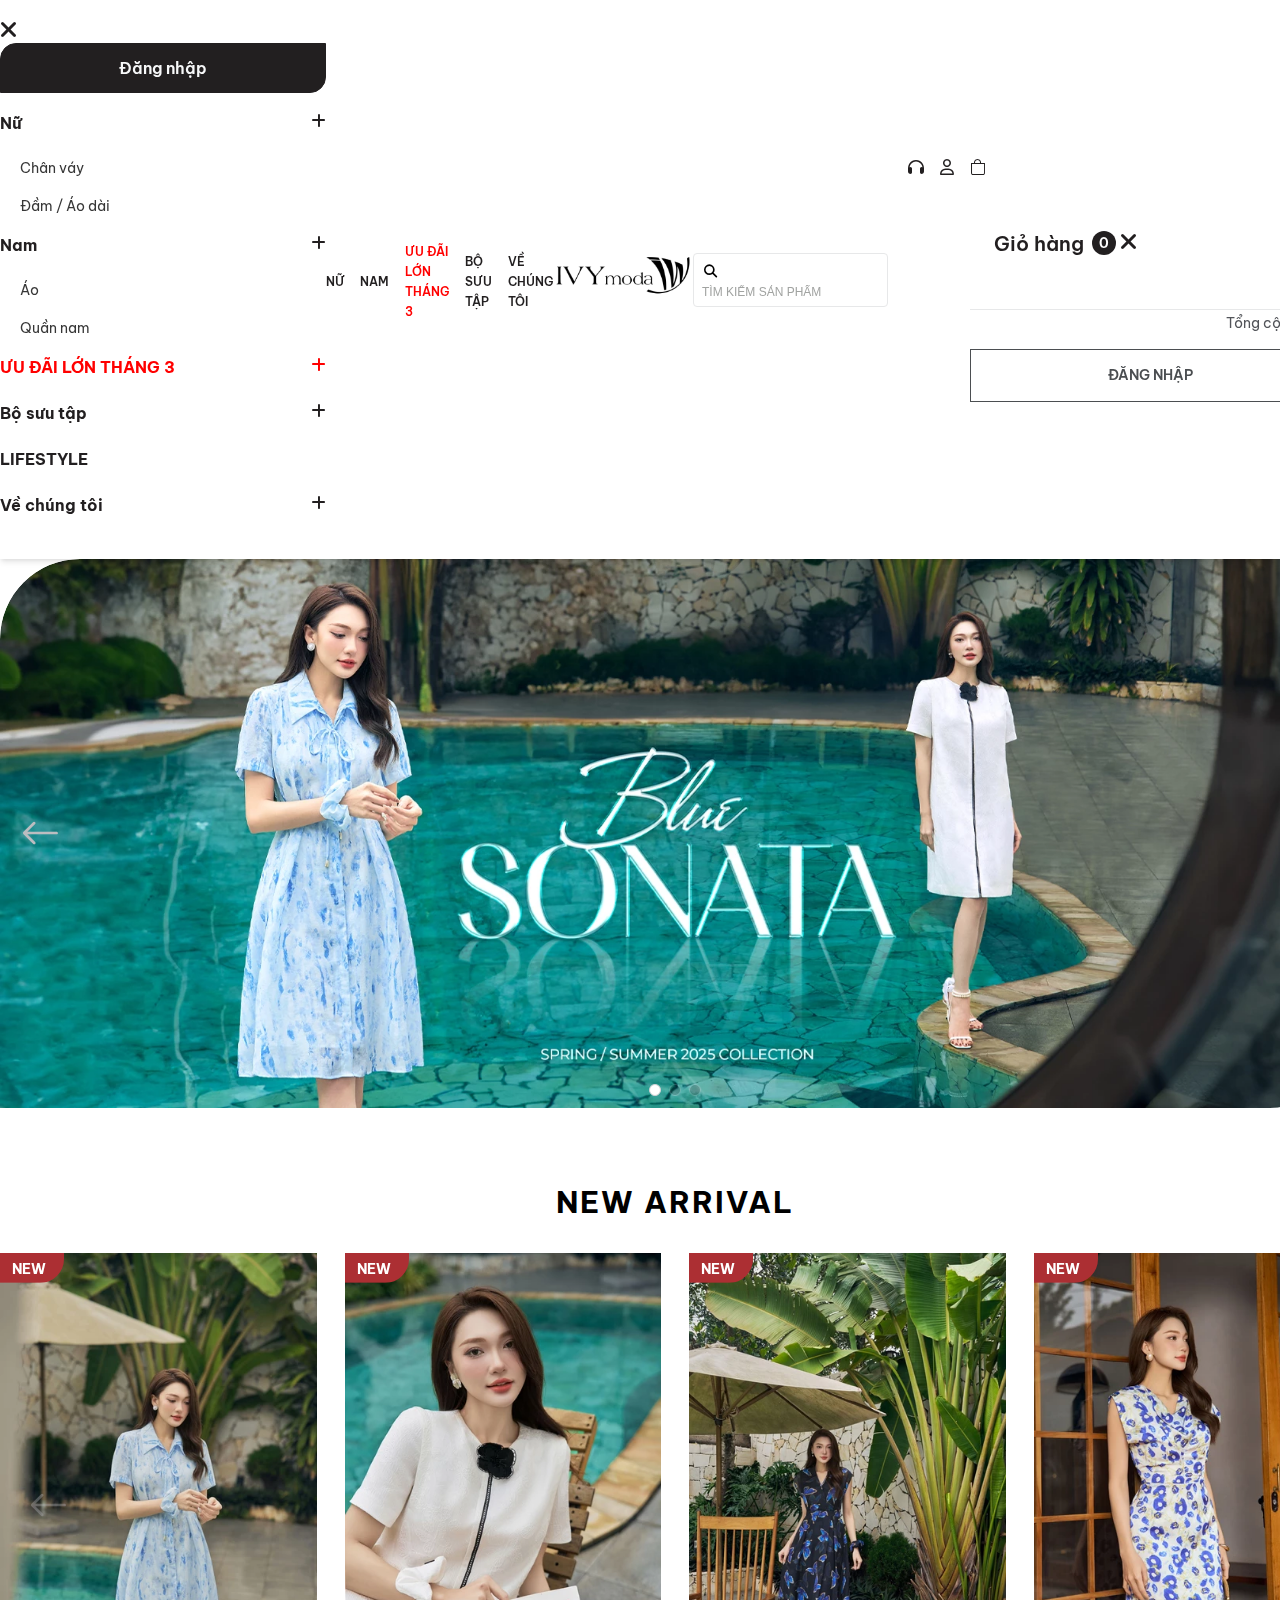
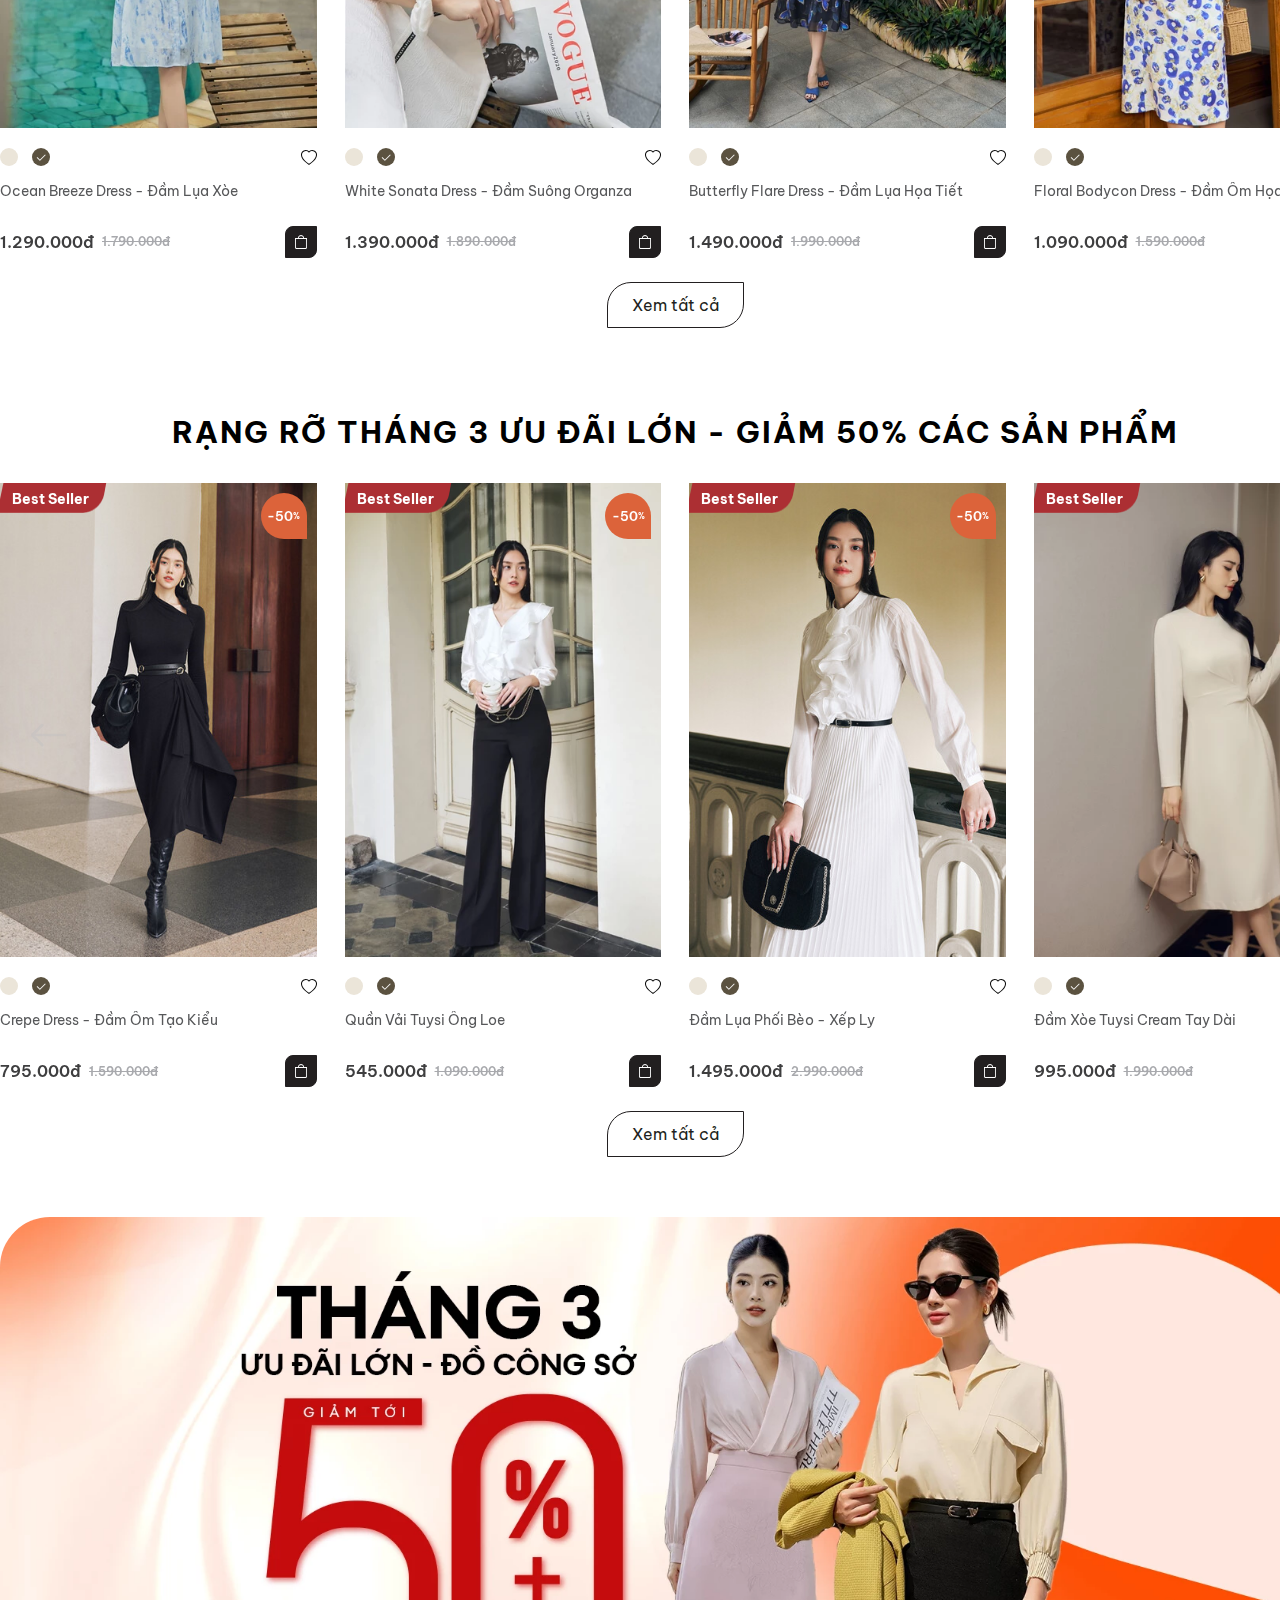
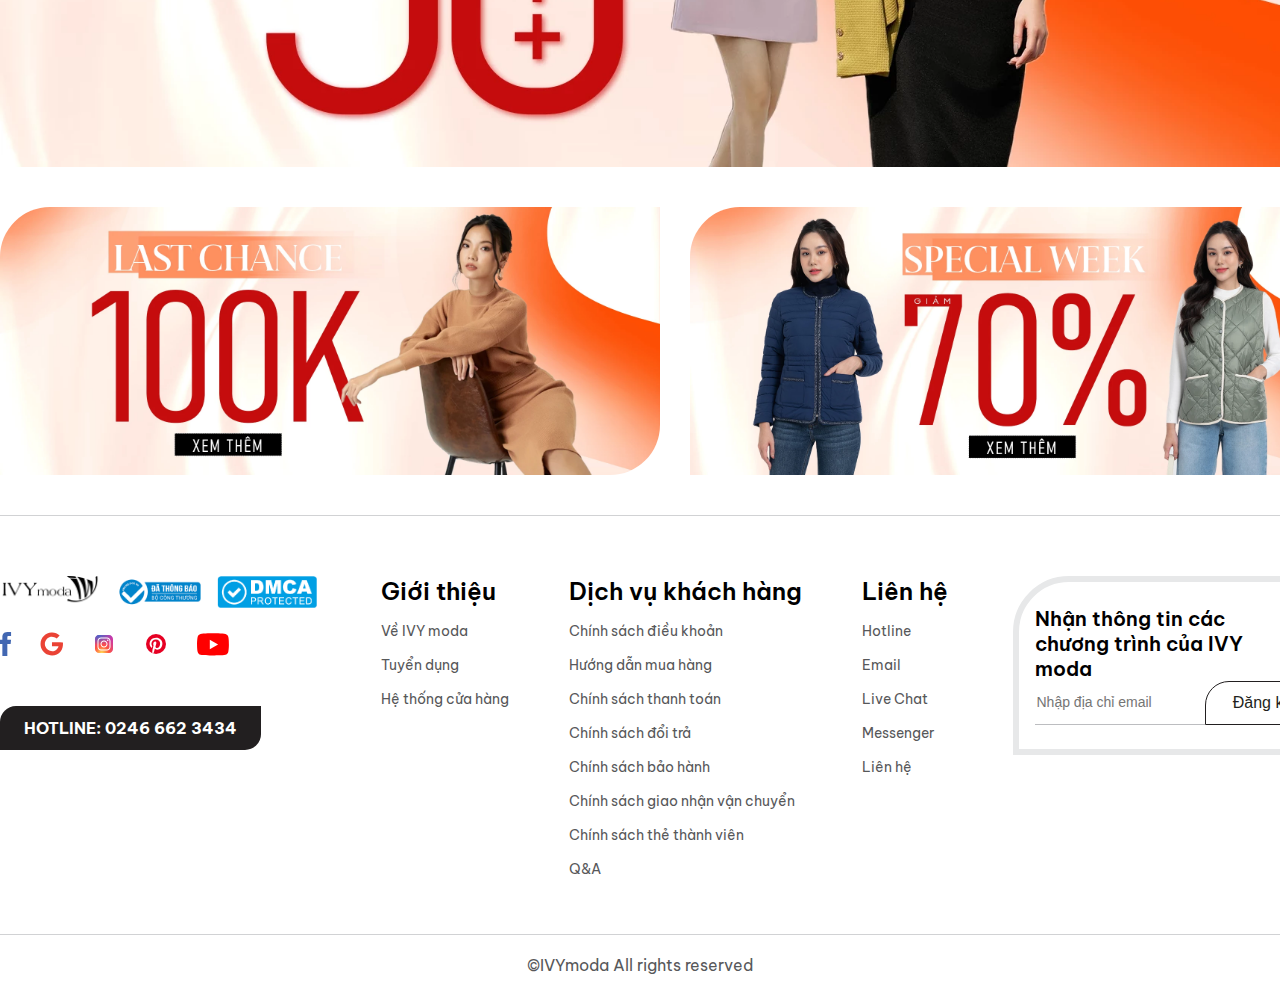
==== index.html @ c35f13c8 "Sub menu mobile" ====
<!DOCTYPE html>
<html lang="en">

<head>
  <meta charset="UTF-8" />
  <meta name="viewport" content="width=device-width, initial-scale=1.0" />
  <link rel="stylesheet" href="https://cdnjs.cloudflare.com/ajax/libs/font-awesome/6.7.2/css/all.min.css"
    integrity="sha512-Evv84Mr4kqVGRNSgIGL/F/aIDqQb7xQ2vcrdIwxfjThSH8CSR7PBEakCr51Ck+w+/U6swU2Im1vVX0SVk9ABhg=="
    crossorigin="anonymous" referrerpolicy="no-referrer" />
  <link href="https://cdn.jsdelivr.net/npm/bootstrap@5.2.3/dist/css/bootstrap.min.css" rel="stylesheet"
    integrity="sha384-rbsA2VBKQhggwzxH7pPCaAqO46MgnOM80zW1RWuH61DGLwZJEdK2Kadq2F9CUG65" crossorigin="anonymous" />
  <link rel="stylesheet" href="https://cdn.jsdelivr.net/npm/swiper@11/swiper-bundle.min.css" />
  <link rel="stylesheet" href="https://cdn.jsdelivr.net/npm/bootstrap-icons@1.11.3/font/bootstrap-icons.min.css">
  <link rel="stylesheet" href="./assets/css/style.css" />
  <title>Trang chủ | IVY moda</title>
</head>

<body>
  <!-- Header -->
  <header class="header">
    <div class="container">
      <div class="inner-wrap">
        <!-- Menu Moblie -->
        <button class="inner-menu-mobile" data-bs-toggle="offcanvas" data-bs-target="#menu-mobile"
          aria-controls="menu-mobile">
          <i class="fa-solid fa-bars"></i>
        </button>
        <div class="offcanvas offcanvas-start" data-bs-scroll="true" tabindex="-1" id="menu-mobile">
          <div class="offcanvas-header">
            <button class="button-close-menu" data-bs-dismiss="offcanvas" aria-label="Close">
              <i class="fa-solid fa-xmark"></i>
            </button>
          </div>
          <div class="offcanvas-body">
            <div class="menu-mobile-button">
              <a href="#">Đăng nhập</a>
            </div>
            <nav class="menu-mobile-content">
              <ul>
                <li>
                  <a data-bs-toggle="collapse" href="#sub-menu-mobile1" role="button" aria-expanded="false"
                    aria-controls="sub-menu-mobile1">
                    <span>Nữ</span>
                    <i class="fa-solid fa-plus"></i>
                  </a>
                  <ul class="collapse" id="sub-menu-mobile1">
                    <li>
                      <a href="#">Chân váy</a>
                    </li>
                    <li>
                      <a href="#">Đầm / Áo dài</a>
                    </li>
                  </ul>
                </li>
                <li>
                  <a data-bs-toggle="collapse" href="#sub-menu-mobile2" role="button" aria-expanded="false"
                  aria-controls="sub-menu-mobile2">
                    <span>Nam</span>
                    <i class="fa-solid fa-plus"></i>
                  </a>
                  <ul class="collapse" id="sub-menu-mobile2">
                    <li>
                      <a href="#">Áo</a>
                    </li>
                    <li>
                      <a href="#">Quần nam</a>
                    </li>
                  </ul>
                </li>
                <li>
                  <a href="#" class="active">
                    <span>ƯU ĐÃI LỚN THÁNG 3</span>
                    <i class="fa-solid fa-plus"></i>
                  </a>
                </li>
                <li>
                  <a href="#">
                    <span>Bộ sưu tập</span>
                    <i class="fa-solid fa-plus"></i>
                  </a>
                </li>
                <li>
                  <a href="#">
                    <span>LIFESTYLE</span>
                  </a>
                </li>
                <li>
                  <a href="#">
                    <span>Về chúng tôi</span>
                    <i class="fa-solid fa-plus"></i>
                  </a>
                </li>
              </ul>
            </nav>
          </div>
        </div>
        <!-- End Menu Mobile -->

        <nav class="inner-menu">
          <ul>
            <li>
              <a href="#">Nữ</a>
            </li>
            <li>
              <a href="#">Nam</a>
            </li>
            <li>
              <a href="#" class="active">Ưu đãi lớn tháng 3</a>
              <ul>
                <div class="sub-title-menu">
                  <a href="#">SALE 50% Toàn bộ SP</a>
                </div>
                <li>
                  <a href="#">Áo công sở</a>
                </li>
                <li>
                  <a href="#">Đầm kiểu</a>
                </li>
                <li>
                  <a href="#">Áo khoác / blazer</a>
                </li>
                <li>
                  <a href="#">Áo thun / len</a>
                </li>
                <li>
                  <a href="#">Quần tây / jeans</a>
                </li>
                <li>
                  <a href="#">Chân váy công sở</a>
                </li>
              </ul>
            </li>
            <li>
              <a href="#">Bộ sưu tập</a>
            </li>
            <li>
              <a href="#">Về chúng tôi</a>
            </li>
          </ul>
        </nav>
        <div class="inner-logo">
          <a href="/">
            <img src="./assets/images/logo.png" alt="IVY moda" />
          </a>
        </div>
        <div class="inner-right-header">
          <form action="">
            <button>
              <i class="fa-solid fa-magnifying-glass"></i>
            </button>
            <input type="text" placeholder="TÌM KIẾM SẢN PHẨM" />
          </form>
          <div class="inner-actions">
            <div class="inner-headphone">
              <a href="#"><i class="fa-solid fa-headphones"></i></a>
            </div>
            <div class="inner-user">
              <a href="#"><i class="fa-regular fa-user"></i></a>
            </div>
            <div class="inner-cart">
              <!-- Cart Mobile -->
              <a data-bs-toggle="offcanvas" href="#cart-mobile" role="button" aria-controls="cart-mobile">
                <i class="bi bi-bag"></i>
                <span>0</span>
              </a>
              <div class="offcanvas offcanvas-end" tabindex="-1" id="cart-mobile" aria-labelledby="cart-mobile-title">
                <div class="offcanvas-header">
                  <h5 class="offcanvas-title" id="cart-mobile-title">
                    Giỏ hàng
                    <div class="cart-mobile-quantity">0</div>
                  </h5>
                  <button data-bs-dismiss="offcanvas" aria-label="Close">
                    <i class="fa-solid fa-xmark"></i>
                  </button>
                </div>
                <div class="offcanvas-body">
                  <div class="inner-content">
                    <div class="cart-mobile-total">Tổng cộng:<b>0đ</b></div>
                    <a href="#" class="cart-mobile-button">Đăng nhập</a>
                  </div>
                </div>
              </div>
              <!-- End Cart Mobile -->
            </div>
          </div>
        </div>
      </div>
    </div>
  </header>
  <!-- End Header -->

  <!-- Section 1 -->
  <div class="section-1">
    <div class="container">
      <div class="swiper swiperSection1">
        <div class="swiper-wrapper">
          <div class="swiper-slide inner-item">
            <a href="#">
              <img src="./assets/images/banner-1.webp" alt="">
            </a>
          </div>
          <div class="swiper-slide inner-item">
            <a href="#">
              <img src="./assets/images/banner-2.webp" alt="">
            </a>
          </div>
          <div class="swiper-slide inner-item">
            <a href="#">
              <img src="./assets/images/banner-3.webp" alt="">
            </a>
          </div>
        </div>
        <div class="swiper-button-next"><i class="bi bi-arrow-right"></i></div>
        <div class="swiper-button-prev"><i class="bi bi-arrow-left"></i></div>
        <div class="swiper-pagination"></div>
      </div>
    </div>
  </div>
  <!-- End Section 1 -->

  <!-- Section 2 -->
  <div class="section-2">
    <div class="container">
      <h2 class="box-title">
        NEW ARRIVAL
      </h2>
      <div class="swiper swiperSection2">
        <div class="swiper-wrapper">
          <div class="swiper-slide product-item">
            <div class="inner-tag tag-uppercase">
              New
            </div>
            <div class="inner-image">
              <a href="#">
                <img src="./assets/images/product-1.webp" alt="">
                <img src="./assets/images/product-1-active.webp" alt="" class="hover-img">
              </a>
            </div>
            <div class="inner-content">
              <div class="inner-meta">
                <div class="inner-color">
                  <div class="inner-box"></div>
                  <div class="inner-box"><i class="bi bi-check2"></i></div>
                </div>
                <div class="inner-favorite"><i class="bi bi-heart"></i></div>
              </div>
              <h3 class="inner-title">
                <a href="#">Ocean Breeze Dress - Đầm lụa xòe</a>
              </h3>
              <div class="price-product">
                <div class="inner-price">
                  <div class="inner-price-new">1.290.000đ</div>
                  <div class="inner-price-old">1.790.000đ</div>
                </div>
                <div class="inner-bag">
                  <a href="#">
                    <i class="bi bi-bag"></i>
                  </a>
                </div>
              </div>
            </div>
          </div>
          <div class="swiper-slide product-item">
            <div class="inner-tag tag-uppercase">
              New
            </div>
            <div class="inner-image">
              <a href="#">
                <img src="./assets/images/product-2.webp" alt="">
                <img src="./assets/images/product-2-active.webp" alt="" class="hover-img">
              </a>
            </div>
            <div class="inner-content">
              <div class="inner-meta">
                <div class="inner-color">
                  <div class="inner-box"></div>
                  <div class="inner-box"><i class="bi bi-check2"></i></div>
                </div>
                <div class="inner-favorite"><i class="bi bi-heart"></i></div>
              </div>
              <h3 class="inner-title">
                <a href="#">White Sonata Dress - Đầm suông Organza</a>
              </h3>
              <div class="price-product">
                <div class="inner-price">
                  <div class="inner-price-new">1.390.000đ</div>
                  <div class="inner-price-old">1.890.000đ</div>
                </div>
                <div class="inner-bag">
                  <a href="#">
                    <i class="bi bi-bag"></i>
                  </a>
                </div>
              </div>
            </div>
          </div>
          <div class="swiper-slide product-item">
            <div class="inner-tag tag-uppercase">
              New
            </div>
            <div class="inner-image">
              <a href="#">
                <img src="./assets/images/product-3.webp" alt="">
                <img src="./assets/images/product-3-active.webp" alt="" class="hover-img">
              </a>
            </div>
            <div class="inner-content">
              <div class="inner-meta">
                <div class="inner-color">
                  <div class="inner-box"></div>
                  <div class="inner-box"><i class="bi bi-check2"></i></div>
                </div>
                <div class="inner-favorite"><i class="bi bi-heart"></i></div>
              </div>
              <h3 class="inner-title">
                <a href="#">Butterfly Flare Dress - Đầm lụa họa tiết</a>
              </h3>
              <div class="price-product">
                <div class="inner-price">
                  <div class="inner-price-new">1.490.000đ</div>
                  <div class="inner-price-old">1.990.000đ</div>
                </div>
                <div class="inner-bag">
                  <a href="#">
                    <i class="bi bi-bag"></i>
                  </a>
                </div>
              </div>
            </div>
          </div>
          <div class="swiper-slide product-item">
            <div class="inner-tag tag-uppercase">
              New
            </div>
            <div class="inner-image">
              <a href="#">
                <img src="./assets/images/product-4.webp" alt="">
                <img src="./assets/images/product-4-active.webp" alt="" class="hover-img">
              </a>
            </div>
            <div class="inner-content">
              <div class="inner-meta">
                <div class="inner-color">
                  <div class="inner-box"></div>
                  <div class="inner-box"><i class="bi bi-check2"></i></div>
                </div>
                <div class="inner-favorite"><i class="bi bi-heart"></i></div>
              </div>
              <h3 class="inner-title">
                <a href="#">Floral Bodycon Dress - Đầm ôm họa tiết</a>
              </h3>
              <div class="price-product">
                <div class="inner-price">
                  <div class="inner-price-new">1.090.000đ</div>
                  <div class="inner-price-old">1.590.000đ</div>
                </div>
                <div class="inner-bag">
                  <a href="#">
                    <i class="bi bi-bag"></i>
                  </a>
                </div>
              </div>
            </div>
          </div>
          <div class="swiper-slide product-item">
            <div class="inner-tag tag-uppercase">
              New
            </div>
            <div class="inner-image">
              <a href="#">
                <img src="./assets/images/product-5.webp" alt="">
                <img src="./assets/images/product-5-active.webp" alt="" class="hover-img">
              </a>
            </div>
            <div class="inner-content">
              <div class="inner-meta">
                <div class="inner-color">
                  <div class="inner-box"></div>
                  <div class="inner-box"><i class="bi bi-check2"></i></div>
                </div>
                <div class="inner-favorite"><i class="bi bi-heart"></i></div>
              </div>
              <h3 class="inner-title">
                <a href="#">Graceful Bloom Dress - Đầm Tuytsi đuôi cá</a>
              </h3>
              <div class="price-product">
                <div class="inner-price">
                  <div class="inner-price-new">1.390.000đ</div>
                  <div class="inner-price-old">1.890.000đ</div>
                </div>
                <div class="inner-bag">
                  <a href="#">
                    <i class="bi bi-bag"></i>
                  </a>
                </div>
              </div>
            </div>
          </div>
          <div class="swiper-slide product-item">
            <div class="inner-tag tag-uppercase">
              New
            </div>
            <div class="inner-image">
              <a href="#">
                <img src="./assets/images/product-6.webp" alt="">
                <img src="./assets/images/product-6-active.webp" alt="" class="hover-img">
              </a>
            </div>
            <div class="inner-content">
              <div class="inner-meta">
                <div class="inner-color">
                  <div class="inner-box"></div>
                  <div class="inner-box"><i class="bi bi-check2"></i></div>
                </div>
                <div class="inner-favorite"><i class="bi bi-heart"></i></div>
              </div>
              <h3 class="inner-title">
                <a href="#">Graceful V Knit - Áo Gile Tuytsi</a>
              </h3>
              <div class="price-product">
                <div class="inner-price">
                  <div class="inner-price-new">890.000đ</div>
                  <div class="inner-price-old">1.390.000đ</div>
                </div>
                <div class="inner-bag">
                  <a href="#">
                    <i class="bi bi-bag"></i>
                  </a>
                </div>
              </div>
            </div>
          </div>
          <div class="swiper-slide product-item">
            <div class="inner-tag tag-uppercase">
              New
            </div>
            <div class="inner-image">
              <a href="#">
                <img src="./assets/images/product-7.webp" alt="">
                <img src="./assets/images/product-7-active.webp" alt="" class="hover-img">
              </a>
            </div>
            <div class="inner-content">
              <div class="inner-meta">
                <div class="inner-color">
                  <div class="inner-box"></div>
                  <div class="inner-box"><i class="bi bi-check2"></i></div>
                </div>
                <div class="inner-favorite"><i class="bi bi-heart"></i></div>
              </div>
              <h3 class="inner-title">
                <a href="#">Sea Breeze Skirt - Chân váy xòe tafta</a>
              </h3>
              <div class="price-product">
                <div class="inner-price">
                  <div class="inner-price-new">690.000đ</div>
                  <div class="inner-price-old">1.190.000đ</div>
                </div>
                <div class="inner-bag">
                  <a href="#">
                    <i class="bi bi-bag"></i>
                  </a>
                </div>
              </div>
            </div>
          </div>
          <div class="swiper-slide product-item">
            <div class="inner-tag tag-uppercase">
              New
            </div>
            <div class="inner-image">
              <a href="#">
                <img src="./assets/images/product-8.webp" alt="">
                <img src="./assets/images/product-8-active.webp" alt="" class="hover-img">
              </a>
            </div>
            <div class="inner-content">
              <div class="inner-meta">
                <div class="inner-color">
                  <div class="inner-box"></div>
                  <div class="inner-box"><i class="bi bi-check2"></i></div>
                </div>
                <div class="inner-favorite"><i class="bi bi-heart"></i></div>
              </div>
              <h3 class="inner-title">
                <a href="#">Elegant White - Chân váy bút chì</a>
              </h3>
              <div class="price-product">
                <div class="inner-price">
                  <div class="inner-price-new">1.290.000đ</div>
                  <div class="inner-price-old">1.790.000đ</div>
                </div>
                <div class="inner-bag">
                  <a href="#">
                    <i class="bi bi-bag"></i>
                  </a>
                </div>
              </div>
            </div>
          </div>
          <div class="swiper-slide product-item">
            <div class="inner-tag tag-uppercase">
              New
            </div>
            <div class="inner-image">
              <a href="#">
                <img src="./assets/images/product-9.webp" alt="">
                <img src="./assets/images/product-9-active.webp" alt="" class="hover-img">
              </a>
            </div>
            <div class="inner-content">
              <div class="inner-meta">
                <div class="inner-color">
                  <div class="inner-box"></div>
                  <div class="inner-box"><i class="bi bi-check2"></i></div>
                </div>
                <div class="inner-favorite"><i class="bi bi-heart"></i></div>
              </div>
              <h3 class="inner-title">
                <a href="#">Áo len Polo kẻ ngang</a>
              </h3>
              <div class="price-product">
                <div class="inner-price">
                  <div class="inner-price-new">590.000đ</div>
                  <div class="inner-price-old">1.090.000đ</div>
                </div>
                <div class="inner-bag">
                  <a href="#">
                    <i class="bi bi-bag"></i>
                  </a>
                </div>
              </div>
            </div>
          </div>
          <div class="swiper-slide product-item">
            <div class="inner-tag tag-uppercase">
              New
            </div>
            <div class="inner-image">
              <a href="#">
                <img src="./assets/images/product-10.webp" alt="">
                <img src="./assets/images/product-10-active.webp" alt="" class="hover-img">
              </a>
            </div>
            <div class="inner-content">
              <div class="inner-meta">
                <div class="inner-color">
                  <div class="inner-box"></div>
                  <div class="inner-box"><i class="bi bi-check2"></i></div>
                </div>
                <div class="inner-favorite"><i class="bi bi-heart"></i></div>
              </div>
              <h3 class="inner-title">
                <a href="#">Graceful Pants - Quần dài Tuytsi</a>
              </h3>
              <div class="price-product">
                <div class="inner-price">
                  <div class="inner-price-new">490.000đ</div>
                  <div class="inner-price-old">990.000đ</div>
                </div>
                <div class="inner-bag">
                  <a href="#">
                    <i class="bi bi-bag"></i>
                  </a>
                </div>
              </div>
            </div>
          </div>
        </div>
        <div class="swiper-button-next swiper-button-next-custom"><i class="bi bi-arrow-right"></i></div>
        <div class="swiper-button-prev swiper-button-prev-custom"><i class="bi bi-arrow-left"></i></div>
      </div>
      <div class="inner-button">
        <a href="#" class="button-outline">Xem tất cả</a>
      </div>
    </div>
  </div>
  <!-- End Section 2 -->

  <!-- Section 2 more -->
  <div class="section-2">
    <div class="container">
      <h2 class="box-title">
        RẠNG RỠ THÁNG 3 ƯU ĐÃI LỚN - GIẢM 50% CÁC SẢN PHẨM
      </h2>
      <div class="swiper swiperSection2">
        <div class="swiper-wrapper">
          <div class="swiper-slide product-item">
            <div class="inner-tag">
              Best Seller
            </div>
            <div class="inner-discount">-50<span>%</span></div>
            <div class="inner-image">
              <a href="#">
                <img src="./assets/images/product-11.jpg" alt="">
                <img src="./assets/images/product-11-active.jpg" alt="" class="hover-img">
              </a>
            </div>
            <div class="inner-content">
              <div class="inner-meta">
                <div class="inner-color">
                  <div class="inner-box"></div>
                  <div class="inner-box"><i class="bi bi-check2"></i></div>
                </div>
                <div class="inner-favorite"><i class="bi bi-heart"></i></div>
              </div>
              <h3 class="inner-title">
                <a href="#">Crepe Dress - Đầm ôm tạo kiểu</a>
              </h3>
              <div class="price-product">
                <div class="inner-price">
                  <div class="inner-price-new">795.000đ</div>
                  <div class="inner-price-old">1.590.000đ</div>
                </div>
                <div class="inner-bag">
                  <a href="#">
                    <i class="bi bi-bag"></i>
                  </a>
                </div>
              </div>
            </div>
          </div>
          <div class="swiper-slide product-item">
            <div class="inner-tag">
              Best Seller
            </div>
            <div class="inner-discount">-50<span>%</span></div>
            <div class="inner-image">
              <a href="#">
                <img src="./assets/images/product-12.webp" alt="">
                <img src="./assets/images/product-12-active.webp" alt="" class="hover-img">
              </a>
            </div>
            <div class="inner-content">
              <div class="inner-meta">
                <div class="inner-color">
                  <div class="inner-box"></div>
                  <div class="inner-box"><i class="bi bi-check2"></i></div>
                </div>
                <div class="inner-favorite"><i class="bi bi-heart"></i></div>
              </div>
              <h3 class="inner-title">
                <a href="#">Quần vải Tuysi ống loe</a>
              </h3>
              <div class="price-product">
                <div class="inner-price">
                  <div class="inner-price-new">545.000đ</div>
                  <div class="inner-price-old">1.090.000đ</div>
                </div>
                <div class="inner-bag">
                  <a href="#">
                    <i class="bi bi-bag"></i>
                  </a>
                </div>
              </div>
            </div>
          </div>
          <div class="swiper-slide product-item">
            <div class="inner-tag">
              Best Seller
            </div>
            <div class="inner-discount">-50<span>%</span></div>
            <div class="inner-image">
              <a href="#">
                <img src="./assets/images/product-13.jpg" alt="">
                <img src="./assets/images/product-13-active.jpg" alt="" class="hover-img">
              </a>
            </div>
            <div class="inner-content">
              <div class="inner-meta">
                <div class="inner-color">
                  <div class="inner-box"></div>
                  <div class="inner-box"><i class="bi bi-check2"></i></div>
                </div>
                <div class="inner-favorite"><i class="bi bi-heart"></i></div>
              </div>
              <h3 class="inner-title">
                <a href="#">Đầm lụa phối bèo - xếp ly</a>
              </h3>
              <div class="price-product">
                <div class="inner-price">
                  <div class="inner-price-new">1.495.000đ</div>
                  <div class="inner-price-old">2.990.000đ</div>
                </div>
                <div class="inner-bag">
                  <a href="#">
                    <i class="bi bi-bag"></i>
                  </a>
                </div>
              </div>
            </div>
          </div>
          <div class="swiper-slide product-item">
            <div class="inner-tag">
              Best Seller
            </div>
            <div class="inner-discount">-50<span>%</span></div>
            <div class="inner-image">
              <a href="#">
                <img src="./assets/images/product-14.webp" alt="">
                <img src="./assets/images/product-14-active.webp" alt="" class="hover-img">
              </a>
            </div>
            <div class="inner-content">
              <div class="inner-meta">
                <div class="inner-color">
                  <div class="inner-box"></div>
                  <div class="inner-box"><i class="bi bi-check2"></i></div>
                </div>
                <div class="inner-favorite"><i class="bi bi-heart"></i></div>
              </div>
              <h3 class="inner-title">
                <a href="#">Đầm xòe Tuysi Cream tay dài</a>
              </h3>
              <div class="price-product">
                <div class="inner-price">
                  <div class="inner-price-new">995.000đ</div>
                  <div class="inner-price-old">1.990.000đ</div>
                </div>
                <div class="inner-bag">
                  <a href="#">
                    <i class="bi bi-bag"></i>
                  </a>
                </div>
              </div>
            </div>
          </div>
          <div class="swiper-slide product-item">
            <div class="inner-tag">
              Best Seller
            </div>
            <div class="inner-discount">-50<span>%</span></div>
            <div class="inner-image">
              <a href="#">
                <img src="./assets/images/product-15.webp" alt="">
                <img src="./assets/images/product-15-active.webp" alt="" class="hover-img">
              </a>
            </div>
            <div class="inner-content">
              <div class="inner-meta">
                <div class="inner-color">
                  <div class="inner-box"></div>
                  <div class="inner-box"><i class="bi bi-check2"></i></div>
                </div>
                <div class="inner-favorite"><i class="bi bi-heart"></i></div>
              </div>
              <h3 class="inner-title">
                <a href="#">Áo sơ mi lụa Mystic</a>
              </h3>
              <div class="price-product">
                <div class="inner-price">
                  <div class="inner-price-new">595.000đ</div>
                  <div class="inner-price-old">1.190.000đ</div>
                </div>
                <div class="inner-bag">
                  <a href="#">
                    <i class="bi bi-bag"></i>
                  </a>
                </div>
              </div>
            </div>
          </div>
          <div class="swiper-slide product-item">
            <div class="inner-tag">
              Best Seller
            </div>
            <div class="inner-discount">-50<span>%</span></div>
            <div class="inner-image">
              <a href="#">
                <img src="./assets/images/product-16.webp" alt="">
                <img src="./assets/images/product-16-active.webp" alt="" class="hover-img">
              </a>
            </div>
            <div class="inner-content">
              <div class="inner-meta">
                <div class="inner-color">
                  <div class="inner-box"></div>
                  <div class="inner-box"><i class="bi bi-check2"></i></div>
                </div>
                <div class="inner-favorite"><i class="bi bi-heart"></i></div>
              </div>
              <h3 class="inner-title">
                <a href="#">Đầm ôm Tuytsi Hiver</a>
              </h3>
              <div class="price-product">
                <div class="inner-price">
                  <div class="inner-price-new">1.045.000đ</div>
                  <div class="inner-price-old">2.090.000đ</div>
                </div>
                <div class="inner-bag">
                  <a href="#">
                    <i class="bi bi-bag"></i>
                  </a>
                </div>
              </div>
            </div>
          </div>
          <div class="swiper-slide product-item">
            <div class="inner-tag">
              Best Seller
            </div>
            <div class="inner-discount">-50<span>%</span></div>
            <div class="inner-image">
              <a href="#">
                <img src="./assets/images/product-17.webp" alt="">
                <img src="./assets/images/product-17-active.webp" alt="" class="hover-img">
              </a>
            </div>
            <div class="inner-content">
              <div class="inner-meta">
                <div class="inner-color">
                  <div class="inner-box"></div>
                  <div class="inner-box"><i class="bi bi-check2"></i></div>
                </div>
                <div class="inner-favorite"><i class="bi bi-heart"></i></div>
              </div>
              <h3 class="inner-title">
                <a href="#">Áo sơ mi Bloom Collar</a>
              </h3>
              <div class="price-product">
                <div class="inner-price">
                  <div class="inner-price-new">645.000đ</div>
                  <div class="inner-price-old">1.290.000đ</div>
                </div>
                <div class="inner-bag">
                  <a href="#">
                    <i class="bi bi-bag"></i>
                  </a>
                </div>
              </div>
            </div>
          </div>
          <div class="swiper-slide product-item">
            <div class="inner-tag">
              Best Seller
            </div>
            <div class="inner-discount">-50<span>%</span></div>
            <div class="inner-image">
              <a href="#">
                <img src="./assets/images/product-18.webp" alt="">
                <img src="./assets/images/product-18-active.webp" alt="" class="hover-img">
              </a>
            </div>
            <div class="inner-content">
              <div class="inner-meta">
                <div class="inner-color">
                  <div class="inner-box"></div>
                  <div class="inner-box"><i class="bi bi-check2"></i></div>
                </div>
                <div class="inner-favorite"><i class="bi bi-heart"></i></div>
              </div>
              <h3 class="inner-title">
                <a href="#">Chân váy 2 khuy phối dây</a>
              </h3>
              <div class="price-product">
                <div class="inner-price">
                  <div class="inner-price-new">645.000đ</div>
                  <div class="inner-price-old">1.290.000đ</div>
                </div>
                <div class="inner-bag">
                  <a href="#">
                    <i class="bi bi-bag"></i>
                  </a>
                </div>
              </div>
            </div>
          </div>
          <div class="swiper-slide product-item">
            <div class="inner-tag">
              Best Seller
            </div>
            <div class="inner-discount">-50<span>%</span></div>
            <div class="inner-image">
              <a href="#">
                <img src="./assets/images/product-19.webp" alt="">
                <img src="./assets/images/product-19-active.webp" alt="" class="hover-img">
              </a>
            </div>
            <div class="inner-content">
              <div class="inner-meta">
                <div class="inner-color">
                  <div class="inner-box"></div>
                  <div class="inner-box"><i class="bi bi-check2"></i></div>
                </div>
                <div class="inner-favorite"><i class="bi bi-heart"></i></div>
              </div>
              <h3 class="inner-title">
                <a href="#">Áo vest Sophia Elegance</a>
              </h3>
              <div class="price-product">
                <div class="inner-price">
                  <div class="inner-price-new">845.000đ</div>
                  <div class="inner-price-old">1.690.000đ</div>
                </div>
                <div class="inner-bag">
                  <a href="#">
                    <i class="bi bi-bag"></i>
                  </a>
                </div>
              </div>
            </div>
          </div>
          <div class="swiper-slide product-item">
            <div class="inner-tag">
              Best Seller
            </div>
            <div class="inner-discount">-50<span>%</span></div>
            <div class="inner-image">
              <a href="#">
                <img src="./assets/images/product-20.webp" alt="">
                <img src="./assets/images/product-20-active.webp" alt="" class="hover-img">
              </a>
            </div>
            <div class="inner-content">
              <div class="inner-meta">
                <div class="inner-color">
                  <div class="inner-box"></div>
                  <div class="inner-box"><i class="bi bi-check2"></i></div>
                </div>
                <div class="inner-favorite"><i class="bi bi-heart"></i></div>
              </div>
              <h3 class="inner-title">
                <a href="#">Đầm lụa xòe cổ nơ Signature</a>
              </h3>
              <div class="price-product">
                <div class="inner-price">
                  <div class="inner-price-new">1.175.000đ</div>
                  <div class="inner-price-old">2.350.000đ</div>
                </div>
                <div class="inner-bag">
                  <a href="#">
                    <i class="bi bi-bag"></i>
                  </a>
                </div>
              </div>
            </div>
          </div>
        </div>
        <div class="swiper-button-next swiper-button-next-custom"><i class="bi bi-arrow-right"></i></div>
        <div class="swiper-button-prev swiper-button-prev-custom"><i class="bi bi-arrow-left"></i></div>
      </div>
      <div class="inner-button">
        <a href="#" class="button-outline">Xem tất cả</a>
      </div>
    </div>
  </div>
  <!-- End Section 2 more -->

  <!-- Section 3 -->
  <div class="section-3">
    <div class="container">
      <div class="inner-wrap">
        <div class="inner-item">
          <a href="#">
            <img src="./assets/images/section-3-img-1.webp" alt="">
          </a>
        </div>
        <div class="inner-item">
          <a href="#">
            <img src="./assets/images/section-3-img-2.webp" alt="">
          </a>
        </div>
        <div class="inner-item">
          <a href="#">
            <img src="./assets/images/section-3-img-3.webp" alt="">
          </a>
        </div>
      </div>
    </div>
  </div>
  <!-- End Section 3 -->

  <!-- Footer -->
  <footer class="footer">
    <div class="container">
      <div class="inner-wrap">
        <div class="left-footer">
          <div class="inner-brand">
            <img src="./assets/images/logo.png" alt="">
            <img src="./assets/images/img-congthuong.png" alt="">
            <img src="./assets/images/dmca.png" alt="">
          </div>
          <div class="inner-socials">
            <ul>
              <li>
                <a href="#"><img src="./assets/images/ic_fb.svg" alt=""></a>
              </li>
              <li>
                <a href="#"><img src="./assets/images/ic_gg.svg" alt=""></a>
              </li>
              <li>
                <a href="#"><img src="./assets/images/ic_instagram.svg" alt=""></a>
              </li>
              <li>
                <a href="#"><img src="./assets/images/ic_pinterest.svg" alt=""></a>
              </li>
              <li>
                <a href="#"><img src="./assets/images/ic_ytb.svg" alt=""></a>
              </li>
            </ul>
          </div>
          <div class="inner-button">
            <a href="" class="button-hotline">Hotline: 0246 662 3434</a>
          </div>
        </div>
        <div class="center-footer">
          <div class="inner-item">
            <div class="title-footer">Giới thiệu</div>
            <ul>
              <li>
                <a href="#">Về IVY moda</a>
              </li>
              <li>
                <a href="#">Tuyển dụng</a>
              </li>
              <li>
                <a href="#">Hệ thống cửa hàng</a>
              </li>
            </ul>
          </div>
          <div class="inner-item">
            <div class="title-footer">Dịch vụ khách hàng</div>
            <ul>
              <li>
                <a href="#">Chính sách điều khoản</a>
              </li>
              <li>
                <a href="#">Hướng dẫn mua hàng</a>
              </li>
              <li>
                <a href="#">Chính sách thanh toán</a>
              </li>
              <li>
                <a href="#">Chính sách đổi trả</a>
              </li>
              <li>
                <a href="#">Chính sách bảo hành</a>
              </li>
              <li>
                <a href="#">Chính sách giao nhận vận chuyển</a>
              </li>
              <li>
                <a href="#">Chính sách thẻ thành viên</a>
              </li>
              <li>
                <a href="#">Q&A</a>
              </li>
            </ul>
          </div>
          <div class="inner-item">
            <div class="title-footer">Liên hệ</div>
            <ul>
              <li>
                <a href="#">Hotline</a>
              </li>
              <li>
                <a href="#">Email</a>
              </li>
              <li>
                <a href="#">Live Chat</a>
              </li>
              <li>
                <a href="#">Messenger</a>
              </li>
              <li>
                <a href="#">Liên hệ</a>
              </li>
            </ul>
          </div>
        </div>
        <div class="right-footer">
          <div class="title-form">Nhận thông tin các chương trình của IVY moda</div>
          <form action="" class="inner-form">
            <input type="email" placeholder="Nhập địa chỉ email">
            <button type="submit">Đăng ký</button>
          </form>
        </div>
      </div>
      <div class="inner-block">
        <div class="right-footer">
          <div class="title-form">Nhận thông tin các chương trình của IVY moda</div>
          <form action="" class="inner-form">
            <input type="email" placeholder="Nhập địa chỉ email">
            <button type="submit">Đăng ký</button>
          </form>
        </div>
        <div class="center-footer">
          <div class="inner-item">
            <div class="title-footer">Giới thiệu</div>
            <ul>
              <li>
                <a href="#">Về IVY moda</a>
              </li>
              <li>
                <a href="#">Tuyển dụng</a>
              </li>
              <li>
                <a href="#">Hệ thống cửa hàng</a>
              </li>
            </ul>
          </div>
          <div class="inner-item">
            <div class="title-footer">Dịch vụ khách hàng</div>
            <ul>
              <li>
                <a href="#">Chính sách điều khoản</a>
              </li>
              <li>
                <a href="#">Hướng dẫn mua hàng</a>
              </li>
              <li>
                <a href="#">Chính sách thanh toán</a>
              </li>
              <li>
                <a href="#">Chính sách đổi trả</a>
              </li>
              <li>
                <a href="#">Chính sách bảo hành</a>
              </li>
            </ul>
          </div>
          <div class="inner-item">
            <div class="title-footer">Liên hệ</div>
            <ul>
              <li>
                <a href="#">Hotline</a>
              </li>
              <li>
                <a href="#">Email</a>
              </li>
              <li>
                <a href="#">Live Chat</a>
              </li>
              <li>
                <a href="#">Messenger</a>
              </li>
              <li>
                <a href="#">Liên hệ</a>
              </li>
            </ul>
          </div>
        </div>
        <div class="left-footer">
          <div class="inner-brand">
            <img src="./assets/images/logo.png" alt="">
            <img src="./assets/images/img-congthuong.png" alt="">
            <img src="./assets/images/dmca.png" alt="">
          </div>
          <div class="inner-socials">
            <ul>
              <li>
                <a href="#"><img src="./assets/images/ic_fb.svg" alt=""></a>
              </li>
              <li>
                <a href="#"><img src="./assets/images/ic_gg.svg" alt=""></a>
              </li>
              <li>
                <a href="#"><img src="./assets/images/ic_instagram.svg" alt=""></a>
              </li>
              <li>
                <a href="#"><img src="./assets/images/ic_pinterest.svg" alt=""></a>
              </li>
              <li>
                <a href="#"><img src="./assets/images/ic_ytb.svg" alt=""></a>
              </li>
            </ul>
          </div>
          <div class="inner-button">
            <a href="" class="button-hotline">Hotline: 0246 662 3434</a>
          </div>
        </div>
      </div>
    </div>
  </footer>
  <div class="sub-footer">
    ©IVYmoda All rights reserved
  </div>
  <!-- End Footer -->

  <!-- Meta mobile -->
  <div class="meta-mobile">
    <div class="container">
      <div class="inner-wrap">
        <div class="inner-item">
          <button>
            <i class="fa-solid fa-magnifying-glass"></i>
          </button>
          <span>Tìm kiếm</span>
        </div>
        <div class="inner-item">
          <a href="#"><i class="fa-regular fa-user"></i></a>
          <span>Đăng nhập</span>
        </div>
        <div class="inner-item">
          <a href="#"><i class="fa-solid fa-headphones"></i></a>
          <span>Trợ giúp</span>
        </div>
      </div>
    </div>
  </div>
  <!-- End Meta mobile -->

  <!-- Bootstrap 5 -->
  <script src="https://cdn.jsdelivr.net/npm/bootstrap@5.2.3/dist/js/bootstrap.bundle.min.js"
    integrity="sha384-kenU1KFdBIe4zVF0s0G1M5b4hcpxyD9F7jL+jjXkk+Q2h455rYXK/7HAuoJl+0I4"
    crossorigin="anonymous"></script>

  <!-- Swiper JS -->
  <script src="https://cdn.jsdelivr.net/npm/swiper@11/swiper-bundle.min.js"></script>

  <!-- JS -->
  <script src="./assets/js/swiper.js"></script>
</body>

</html>
---- assets/css/style.css ----
@import url("https://fonts.googleapis.com/css2?family=Be+Vietnam+Pro:ital,wght@0,100;0,200;0,300;0,400;0,500;0,600;0,700;0,800;0,900;1,100;1,200;1,300;1,400;1,500;1,600;1,700;1,800;1,900&display=swap");
@import url("https://cdn.jsdelivr.net/npm/bootstrap-icons@1.11.3/font/bootstrap-icons.min.css");

:root {
  --color-text: #221f20;
}

* {
  box-sizing: border-box;
}

body {
  font-family: "Be Vietnam Pro", sans-serif;
  margin: 0;
}

a {
  text-decoration: none;
}

img {
  display: block;
}

/* Container */
.container {
  width: 1350px;
  margin: 0 auto;
  padding: 0;
}

@media (max-width: 1199.98px) {
  .container {
    width: 960px;
  }
}

@media (max-width: 991.98px) {
  .container {
    width: 720px;
  }
}

@media (max-width: 767.98px) {
  .container {
    width: 540px;
  }
}

@media (max-width: 575.98px) {
  .container {
    width: 100%;
    padding: 0 16px;
  }
}

/* End Container */

/* Header */
.header {
  padding: 18px 0;
  background-color: #fff;
  position: sticky;
  z-index: 9999;
  top: 0;
  left: 0;
  box-shadow: rgba(0, 0, 0, 0.1) 0px 4px 6px -1px,
    rgba(0, 0, 0, 0.06) 0px 2px 4px -1px;
}

.header .inner-wrap {
  display: flex;
  justify-content: space-between;
  align-items: center;
}

.header .inner-menu>ul {
  list-style: none;
  margin: 0;
  padding: 0;
  display: flex;
  align-items: center;
  gap: 16px;
}

.header .inner-menu>ul>li>a {
  color: var(--color-text);
  font-size: 12px;
  font-weight: 600;
  text-transform: uppercase;
}

.header .inner-menu>ul>li>a:hover {
  color: #ac2f33;
}

.header .inner-menu>ul>li>a.active {
  color: #ff0000;
}

.header .inner-menu>ul>li {
  position: relative;
}

.header .inner-menu>ul>li>ul {
  background-color: #fff;
  position: absolute;
  top: 100%;
  left: 0;
  width: 240px;
  margin: 0;
  padding: 14px 10px;
  list-style: none;
  border: 1px solid #e7e8e9;
  border-radius: 4px;
  z-index: 9;
  opacity: 0;
  visibility: hidden;
  transition: all 0.3s ease-in-out 0s;
}

.header .inner-menu>ul>li:hover>ul {
  opacity: 1;
  visibility: visible;
  animation: fade_in_show 0.5s;
  animation-duration: 0.5s;
}

.header .inner-menu>ul>li>ul a {
  font-size: 14px;
  color: #57585a;
  display: block;
  margin-bottom: 16px;
}

.header .inner-menu>ul>li>ul a:hover {
  opacity: 0.8;
}

.header .inner-menu>ul>li>ul li:last-child a {
  margin-bottom: 0;
}

.header .inner-menu>ul>li>ul .sub-title-menu a {
  color: #ff0000;
  font-weight: 600;
  font-size: 14px;
}

.header .inner-logo img {
  width: 140px;
  height: auto;
}

.header .inner-right-header {
  display: flex;
  align-items: center;
  gap: 20px;
}

.header .inner-right-header form {
  border: 1px solid #e7e8e9;
  padding: 6px;
  border-radius: 4px;
}

.header .inner-right-header form button {
  border: none;
  background-color: #fff;
  padding: 0 4px;
}

.header .inner-right-header form input {
  border: none;
  outline: none;
}

.header .inner-right-header form input::placeholder {
  font-size: 12px;
  color: #a1a3a1;
}

.header .inner-actions {
  display: inline-flex;
  gap: 16px;
  margin-right: 20px;
}

.header .inner-actions a {
  color: var(--color-text);
}

.header .inner-actions .inner-cart {
  position: relative;
}

.header .inner-actions .inner-cart span {
  display: inline-flex;
  align-items: center;
  justify-content: center;
  width: 16px;
  height: 16px;
  font-size: 12px;
  border-radius: 50%;
  background-color: var(--color-text);
  color: #fff;
  position: absolute;
  right: -20px;
  top: -4px;
}

.header .inner-menu-mobile {
  border: none;
  background-color: #fff;
  padding: 0;
  display: none;
}

.header .inner-menu-mobile i {
  font-size: 24px;
  color: #6C6D70;
}

/* Menu Mobile */
#menu-mobile .button-close-menu {
  padding: 0;
  border: 0;
  background-color: #fff;
}

#menu-mobile .button-close-menu i {
  color: var(--color-text);
  font-size: 24px;
}

#menu-mobile {
  border: none;
  width: 100%;
}

#menu-mobile .offcanvas-body {
  padding-top: 0;
}

#menu-mobile .menu-mobile-button a {
  background: var(--color-text);
  border: 1px solid var(--color-text);
  border-radius: 16px 0px;
  font-weight: 600;
  font-size: 16px;
  line-height: 24px;
  color: #f7f8f9;
  padding: 12px 0;
  display: block;
  text-align: center;
  margin-bottom: 20px;
}

#menu-mobile .menu-mobile-button a:hover {
  background: #fff;
  border-color: var(--color-text);
  color: var(--color-text);
}

#menu-mobile .menu-mobile-content>ul {
  list-style: none;
  padding: 0;
  margin: 0;
}

#menu-mobile .menu-mobile-content>ul>li>a {
  color: var(--color-text);
  display: flex;
  justify-content: space-between;
  margin-bottom: 26px;
  font-size: 16px;
  font-weight: 700;
}

#menu-mobile .menu-mobile-content ul li a i {
  font-size: 16px;
}

#menu-mobile .menu-mobile-content ul li a.active {
  color: #FF0000;
}

#menu-mobile .menu-mobile-content ul li a:hover span,
#sub-menu-mobile1 a:hover,
#sub-menu-mobile2 a:hover {
  color: #B42F33;
}

#sub-menu-mobile1,
#sub-menu-mobile2 {
  padding: 0 20px;
  list-style: none;
  margin: 0;
}

#sub-menu-mobile1 a,
#sub-menu-mobile2 a {
  font-size: 14px;
  font-weight: normal;
  color: #373737;
  display: block;
  margin-bottom: 20px;
}

/* End Menu Mobile */

/* Cart Mobible */
#cart-mobile {
  width: 360px;
}

#cart-mobile .offcanvas-header {
  padding: 20px 24px;
  border-bottom: 1px solid #E7E8E9;
}

#cart-mobile .offcanvas-header button {
  background-color: #fff;
  color: var(--color-text);
  border: none;
  padding: 0;
}

#cart-mobile .offcanvas-header button i {
  font-size: 24px;
}

#cart-mobile-title {
  display: inline-flex;
  align-items: center;
  gap: 8px;
  font-weight: 600;
  font-size: 20px;
  color: var(--color-text);
}

#cart-mobile-title .cart-mobile-quantity {
  width: 24px;
  height: 24px;
  border-radius: 50%;
  background-color: var(--color-text);
  color: #fff;
  display: inline-flex;
  align-items: center;
  justify-content: center;
  font-weight: 600;
  font-size: 14px;
}

#cart-mobile .offcanvas-body {
  display: flex;
  flex-direction: column;
  justify-content: flex-end;
}

#cart-mobile .offcanvas-body .cart-mobile-total {
  text-align: right;
  margin-bottom: 16px;
  font-size: 14px;
  font-weight: 400;
  color: #525459;
}

#cart-mobile .offcanvas-body .cart-mobile-total b {
  font-weight: 600;
  font-size: 18px;
  margin-left: 4px;
}

#cart-mobile .offcanvas-body .cart-mobile-button {
  border: 1px solid #4B4E51;
  display: flex;
  width: 100%;
  height: 53px;
  align-items: center;
  justify-content: center;
  font-weight: 600;
  font-size: 14px;
  text-transform: uppercase;
  color: #4B4E51;
  transition: all 0.3s ease-in-out;
}

#cart-mobile .offcanvas-body .cart-mobile-button:hover {
  background-color: var(--color-text);
  border-color: var(--color-text);
  color: #fff;
}

@media (max-width: 767.98px) {
  #cart-mobile .offcanvas-body .inner-content {
    margin-bottom: 60px;
  }
}

/* End Cart Mobible */

@keyframes fade_in_show {
  0% {
    opacity: 0;
    transform: translateY(20%);
  }

  100% {
    opacity: 1;
    transform: translateY(0);
  }
}

@media (max-width: 1199.98px) {
  .header .inner-menu>ul {
    gap: 12px;
  }

  .header .inner-menu>ul>li>a {
    font-size: 11px;
  }

  .header .inner-menu>ul>li>ul a,
  .header .inner-menu>ul>li>ul .sub-title-menu a {
    font-size: 12px;
  }

  .header .inner-right-header form input {
    max-width: 150px;
  }
}

@media (max-width: 991.98px) {
  .header .inner-menu {
    display: none;
  }

  .header .inner-menu-mobile {
    display: block;
  }

  .header .inner-right-header form {
    display: none;
  }
}

@media (max-width: 767.98px) {
  .header {
    padding: 14px 0;
  }

  .header .inner-headphone,
  .header .inner-user {
    display: none;
  }
}

@media (max-width: 575.98px) {
  .header {
    padding: 12px 0;
  }

  .header .inner-logo img {
    height: 37px;
    width: auto;
  }

  .header .inner-menu-mobile i {
    font-size: 22px;
  }
}

/* End Header */

/* Section 1 */
.section-1 {
  padding-bottom: 50px;
}

.section-1 .swiperSection1 {
  border-radius: 80px 0 80px 0;
  overflow: hidden;
}

.section-1 .inner-item img {
  width: 100%;
  height: 100%;
  object-fit: cover;
  border-radius: 80px 0 80px 0;
}

.section-1 .swiper-pagination-bullet {
  width: 12px;
  height: 12px;
  border: 1px solid #d1d2d4;
}

.section-1 .swiper-pagination-bullet-active {
  background-color: #fff;
}

@media (max-width: 991.98px) {

  .section-1 .swiper-button-prev,
  .section-1 .swiper-button-next,
  .section-1 .swiper-pagination {
    display: none;
  }
}

@media (max-width: 767.98px) {
  .section-1 {
    display: none;
  }
}

/* End Section 1 */

/* Swiper custom */
.swiper-button-next::after,
.swiper-button-prev::after {
  display: none;
}

.swiper-button-next,
.swiper-button-prev {
  font-size: 40px;
  color: #bcbdc0;
  transition: all 0.3s ease-in-out;
}

.swiper-button-next:hover,
.swiper-button-prev:hover {
  color: var(--color-text);
}

.swiper-button-next {
  margin-right: 16px;
}

.swiper-button-prev {
  margin-left: 16px;
}

.swiper-button-next-custom {
  margin-right: 24px;
  margin-top: -72px;
}

.swiper-button-prev-custom {
  margin-left: 24px;
  margin-top: -72px;
}

@media (max-width: 575.98px) {

  .swiper-button-prev,
  .swiper-button-next {
    display: none;
  }
}

/* End Swiper custom */

/* Box title */
.box-title {
  font-size: 30px;
  font-weight: 700;
  text-transform: uppercase;
  text-align: center;
  letter-spacing: 2px;
  margin-bottom: 32px;
}

@media (max-width: 767.98px) {
  .box-title {
    font-size: 20px;
    margin-top: 20px;
    margin-bottom: 24px;
  }
}

@media (max-width: 575.98px) {
  .box-title {
    margin-bottom: 12px;
  }
}

/* End Box title */

/* End Section 2 */
.section-2 {
  padding-bottom: 60px;
}

.section-2 .inner-button {
  text-align: center;
  margin-top: 24px;
}

.section-2 .button-outline {
  display: inline-block;
  padding: 12px 24px;
  border-radius: 24px 0 24px 0;
  border: 1px solid var(--color-text);
  font-size: 16px;
  color: var(--color-text);
  transition: all 0.3s ease-out;
}

.section-2 .button-outline:hover {
  background-color: var(--color-text);
  color: #fff;
}

@media (max-width: 767.98px) {
  .section-2 {
    padding-bottom: 32px;
  }
}

@media (max-width: 575.98px) {
  .section-2 {
    padding-bottom: 20px;
  }

  .section-2 .button-outline {
    padding: 10px 16px;
    font-size: 14px;
    border-radius: 12px 0 12px 0;
  }
}

/* End Section 2 */

/* Product Item */
.product-item {
  position: relative;
  overflow: hidden;
}

.product-item .inner-tag {
  position: absolute;
  top: 0;
  left: -3px;
  background-image: url("../images/bg-seller.png");
  background-repeat: no-repeat;
  background-position: center;
  background-size: cover;
  padding: 7px 18px 5px 15px;
  color: #fff;
  font-size: 14px;
  font-weight: 700;
  text-transform: capitalize;
  border-bottom-right-radius: 24px;
}

.product-item .inner-tag.tag-uppercase {
  text-transform: uppercase;
}

.product-item .inner-image {
  aspect-ratio: 246/369;
}

.product-item .inner-image img {
  width: 100%;
  height: 100%;
  object-fit: cover;
}

.product-item .inner-content {
  padding-top: 20px;
}

.product-item .inner-content .inner-meta {
  display: flex;
  justify-content: space-between;
  margin-bottom: 12px;
}

.product-item .inner-meta .inner-color {
  display: inline-flex;
  gap: 14px;
}

.product-item .inner-meta .inner-box {
  width: 18px;
  height: 18px;
  border-radius: 50%;
  background-color: #5b5240;
  color: #fff;
  display: inline-flex;
  align-items: center;
  justify-content: center;
  cursor: pointer;
}

.product-item .inner-meta .inner-box i {
  font-size: 12px;
  margin-top: 2px;
}

.product-item .inner-meta .inner-box:first-child {
  background-color: #ebe5d9;
}

.product-item .inner-meta .inner-favorite {
  cursor: pointer;
}

.product-item .inner-content .inner-title {
  font-size: 14px;
  font-weight: 400;
  text-transform: capitalize;
  margin-bottom: 10px;
  overflow: hidden;
  display: -webkit-box;
  -webkit-box-orient: vertical;
  -webkit-line-clamp: 2;
  height: 34px;
}

.product-item .inner-content .inner-title a {
  color: #57585a;
}

.product-item .inner-content .inner-title a:hover {
  color: #b23e42;
}

.product-item .inner-content .price-product {
  display: flex;
  justify-content: space-between;
  align-items: center;
}

.product-item .inner-content .inner-price {
  display: inline-flex;
  align-items: center;
  gap: 8px;
}

.product-item .inner-content .inner-price .inner-price-new {
  font-size: 16px;
  font-weight: 600;
  color: #3e3e3f;
}

.product-item .inner-content .inner-price .inner-price-old {
  font-size: 12px;
  font-weight: 600;
  color: #a8a9ad;
  text-decoration: line-through;
}

.product-item .inner-content .inner-bag a {
  background-color: var(--color-text);
  border: 1px solid var(--color-text);
  width: 32px;
  height: 32px;
  border-radius: 8px 0 8px 0;
  display: inline-flex;
  align-items: center;
  justify-content: center;
  transition: all 0.2s ease-in-out;
}

.product-item .inner-content .inner-bag i {
  font-size: 14px;
  color: #fff;
}

.product-item .inner-content .inner-bag a:hover {
  background-color: #fff;
}

.product-item .inner-content .inner-bag a:hover i {
  color: var(--color-text);
}

.product-item .hover-img {
  display: none;
}

.product-item .inner-image:hover img {
  display: none;
}

.product-item .inner-image:hover .hover-img {
  display: block;
}

.product-item .inner-discount {
  position: absolute;
  top: 10px;
  right: 10px;
  color: #fff;
  font-size: 13px;
  font-weight: 600;
  background-color: #dc633a;
  display: inline-flex;
  align-items: center;
  justify-content: center;
  width: 46px;
  height: 46px;
  border-radius: 50% 50% 0 50%;
}

.product-item .inner-discount span {
  font-size: 8px;
}

@media (max-width: 575.98px) {
  .product-item .inner-tag {
    padding: 5px 12px 5px 8px;
    font-size: 11px;
  }

  .product-item .inner-content .inner-title {
    font-size: 12px;
    margin-bottom: 4px;
  }

  .product-item .inner-content .inner-price {
    flex-direction: column;
    align-items: flex-start;
    gap: 0;
  }

  .product-item .inner-content .inner-price .inner-price-new {
    font-size: 14px;
  }

  .product-item .inner-content .inner-bag a {
    width: 24px;
    height: 24px;
  }

  .product-item .inner-content .inner-bag i {
    font-size: 10px;
  }
}

/* End Product Item */

/* Section 3 */
.section-3 img {
  width: 100%;
  height: 100%;
  object-fit: cover;
}

.section-3 {
  padding-bottom: 40px;
}

.section-3 .inner-wrap {
  display: grid;
  grid-template-columns: repeat(2, 1fr);
  gap: 40px 30px;
}

.section-3 .inner-wrap .inner-item {
  border-radius: 50px 0 50px 0;
  overflow: hidden;
}

.section-3 .inner-wrap .inner-item:nth-child(1) {
  grid-column: span 2;
}

.section-3 .inner-wrap .inner-item:nth-child(2),
.section-3 .inner-wrap .inner-item:nth-child(3) {
  height: 268px;
}

@media (max-width: 1199.98px) {

  .section-3 img,
  .section-3 .inner-wrap .inner-item:nth-child(2),
  .section-3 .inner-wrap .inner-item:nth-child(3) {
    height: auto;
  }
}

@media (max-width: 991.98px) {}

@media (max-width: 767.98px) {

  .section-3 .inner-wrap .inner-item:nth-child(2),
  .section-3 .inner-wrap .inner-item:nth-child(3) {
    display: none;
  }
}

@media (max-width: 575.98px) {}

/* End Section 3 */

/* Footer */
.footer {
  padding: 60px 0 40px;
  border-top: 1px solid #d1d2d4;
  border-bottom: 1px solid #d1d2d4;
}

.footer .inner-wrap {
  display: flex;
  justify-content: space-between;
  align-items: flex-start;
}

.footer .left-footer .inner-brand {
  display: inline-flex;
  gap: 16px;
}

.footer .left-footer .inner-brand img {
  width: auto;
  height: 32px;
}

.footer .left-footer .inner-socials ul {
  display: inline-flex;
  gap: 28px;
  margin: 20px 0 50px;
}

.footer .left-footer .inner-socials ul img {
  height: 24px;
  width: auto;
}

.footer .left-footer .button-hotline {
  background-color: var(--color-text);
  color: #fff;
  padding: 12px 24px;
  border-radius: 16px 0;
  font-size: 16px;
  font-weight: 700;
  text-transform: uppercase;
  display: inline-block;
}

.footer ul {
  list-style: none;
  margin: 0;
  padding: 0;
}

.footer .center-footer {
  display: inline-flex;
  gap: 60px;
}

.footer .center-footer .title-footer {
  font-size: 24px;
  font-weight: 600;
}

.footer .center-footer ul li a {
  color: #57585a;
  font-size: 14px;
  display: block;
  margin: 16px 0;
}

.footer .right-footer {
  max-width: 25%;
  padding: 24px 16px;
  background: #ffffff;
  border: 6px solid #e7e8e9;
  border-radius: 56px 0px;
}

.footer .right-footer .title-form {
  font-size: 20px;
  font-weight: 600;
  max-width: 80%;
}

.footer .right-footer .inner-form {
  display: inline-flex;
}

.footer .right-footer .inner-form input {
  border-bottom: 1px solid #bcbdc0;
  border-top: 0;
  border-left: 0;
  border-right: 0;
  outline: none;
  width: 58%;
}

.footer .right-footer .inner-form input::placeholder {
  font-size: 14px;
}

.footer .right-footer .inner-form button {
  display: inline-block;
  padding: 12px 27px;
  border: 1px solid var(--color-text);
  border-radius: 24px 0px;
  font-size: 16px;
  background-color: #fff;
  color: var(--color-text);
  transition: all 0.3s ease-in-out;
}

.footer .right-footer .inner-form button:hover {
  background-color: var(--color-text);
  border-color: var(--color-text);
  color: #fff;
}

.sub-footer {
  text-align: center;
  padding: 20px 0;
  color: #57585a;
  font-size: 16px;
}

.footer .inner-block {
  display: none;
}

@media (max-width: 1199.98px) {
  .footer .inner-wrap {
    display: none;
  }

  .footer .inner-block {
    display: block;
  }

  .sub-footer {
    font-size: 12px;
  }

  .footer {
    padding: 30px 0 20px;
  }

  .footer .right-footer {
    max-width: 100%;
    border-radius: 24px 0;
    margin-bottom: 24px;
  }

  .footer .right-footer .title-form {
    margin-bottom: 10px;
  }

  .footer .right-footer .inner-form {
    display: inline-flex;
    gap: 16px;
    width: 100%;
  }

  .footer .right-footer .inner-form input {
    width: 67%;
  }

  .footer .right-footer .inner-form button {
    flex: 1;
    padding: 7px 16px;
    color: var(--color-text);
  }

  .footer .center-footer {
    width: 100%;
    justify-content: space-around;
    margin-bottom: 20px;
  }

  .footer .left-footer .inner-socials ul {
    margin: 10px 0 16px;
  }

  .footer .left-footer {
    text-align: center;
  }
}

@media (max-width: 767.98px) {
  .footer .center-footer .title-footer {
    font-size: 16px;
  }

  .footer .center-footer ul li a {
    font-size: 14px;
    margin: 12px 0;
  }
}

@media (max-width: 575.98px) {
  .footer .right-footer .inner-form input {
    width: 55%;
  }

  .footer .center-footer {
    display: none;
  }
}

/* End Footer */

/* Meta mobile */
.meta-mobile {
  display: none;
  padding: 10px;
  background-color: #fff;
  box-shadow: rgba(0, 0, 0, 0.16) 0px 1px 4px;
  position: fixed;
  width: 100%;
  bottom: 0;
  left: 0;
  z-index: 9999;
}

.meta-mobile .inner-wrap {
  display: flex;
  justify-content: space-around;
}

.meta-mobile .inner-wrap .inner-item {
  display: flex;
  flex-direction: column;
  align-items: center;
}

.meta-mobile .inner-wrap .inner-item i {
  font-size: 16px;
  color: var(--color-text);
}

.meta-mobile .inner-wrap .inner-item span {
  font-size: 10px;
}

.meta-mobile .inner-wrap .inner-item button {
  border: none;
  background-color: #fff;
}

@media (max-width: 767.98px) {
  .meta-mobile {
    display: flex;
  }
}

/* End Meta mobile */
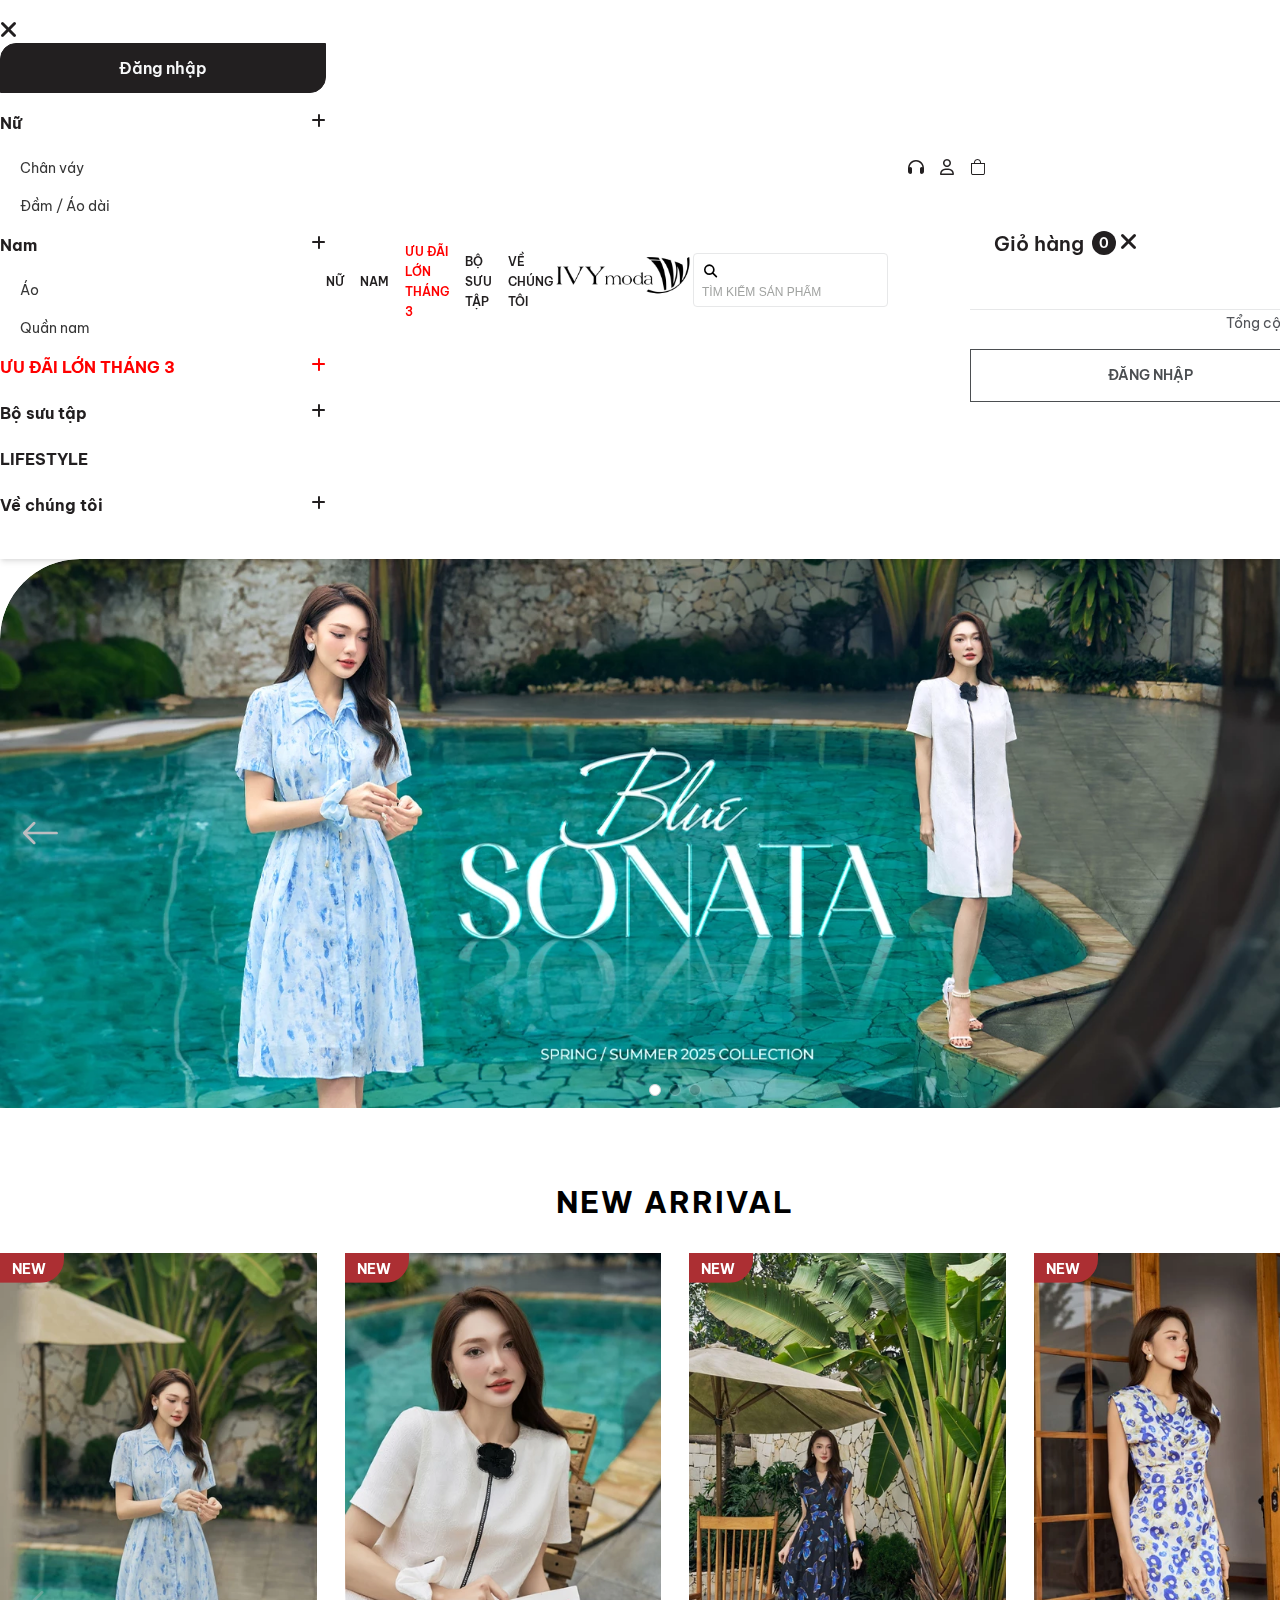
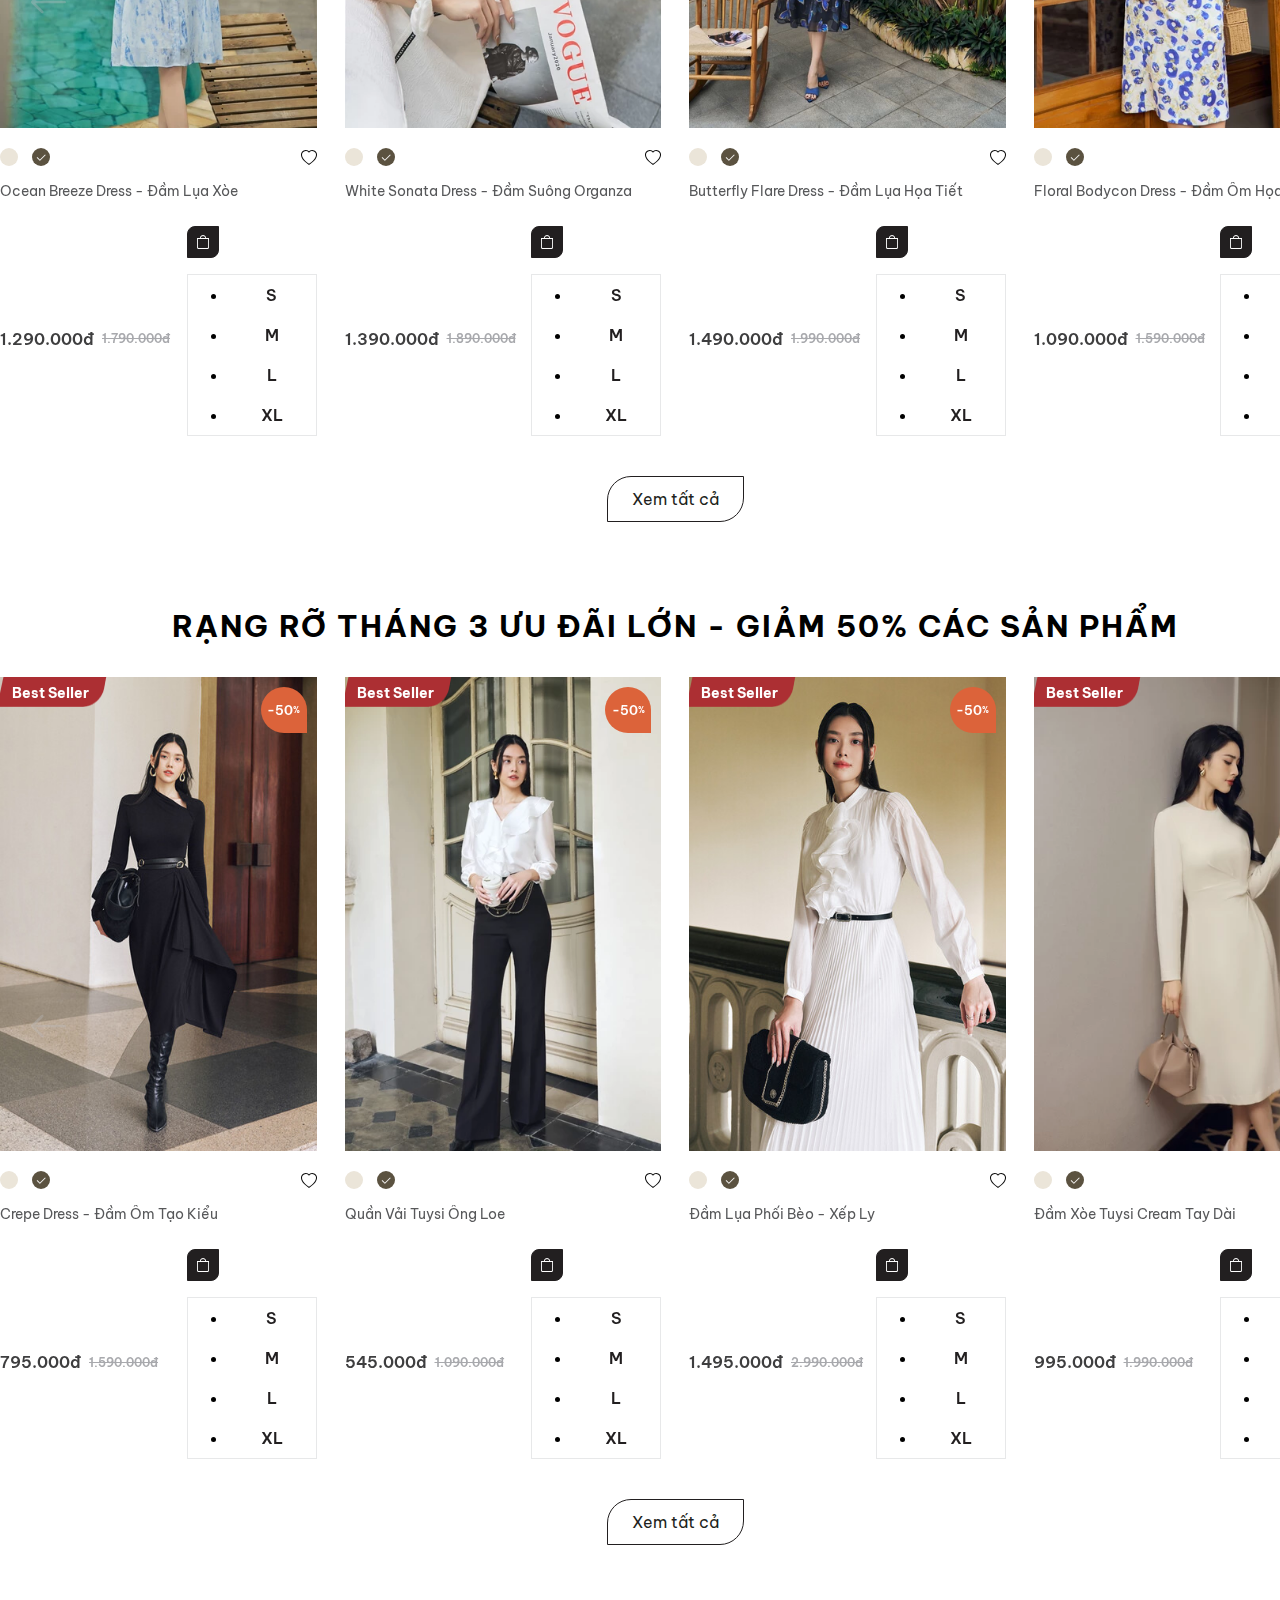
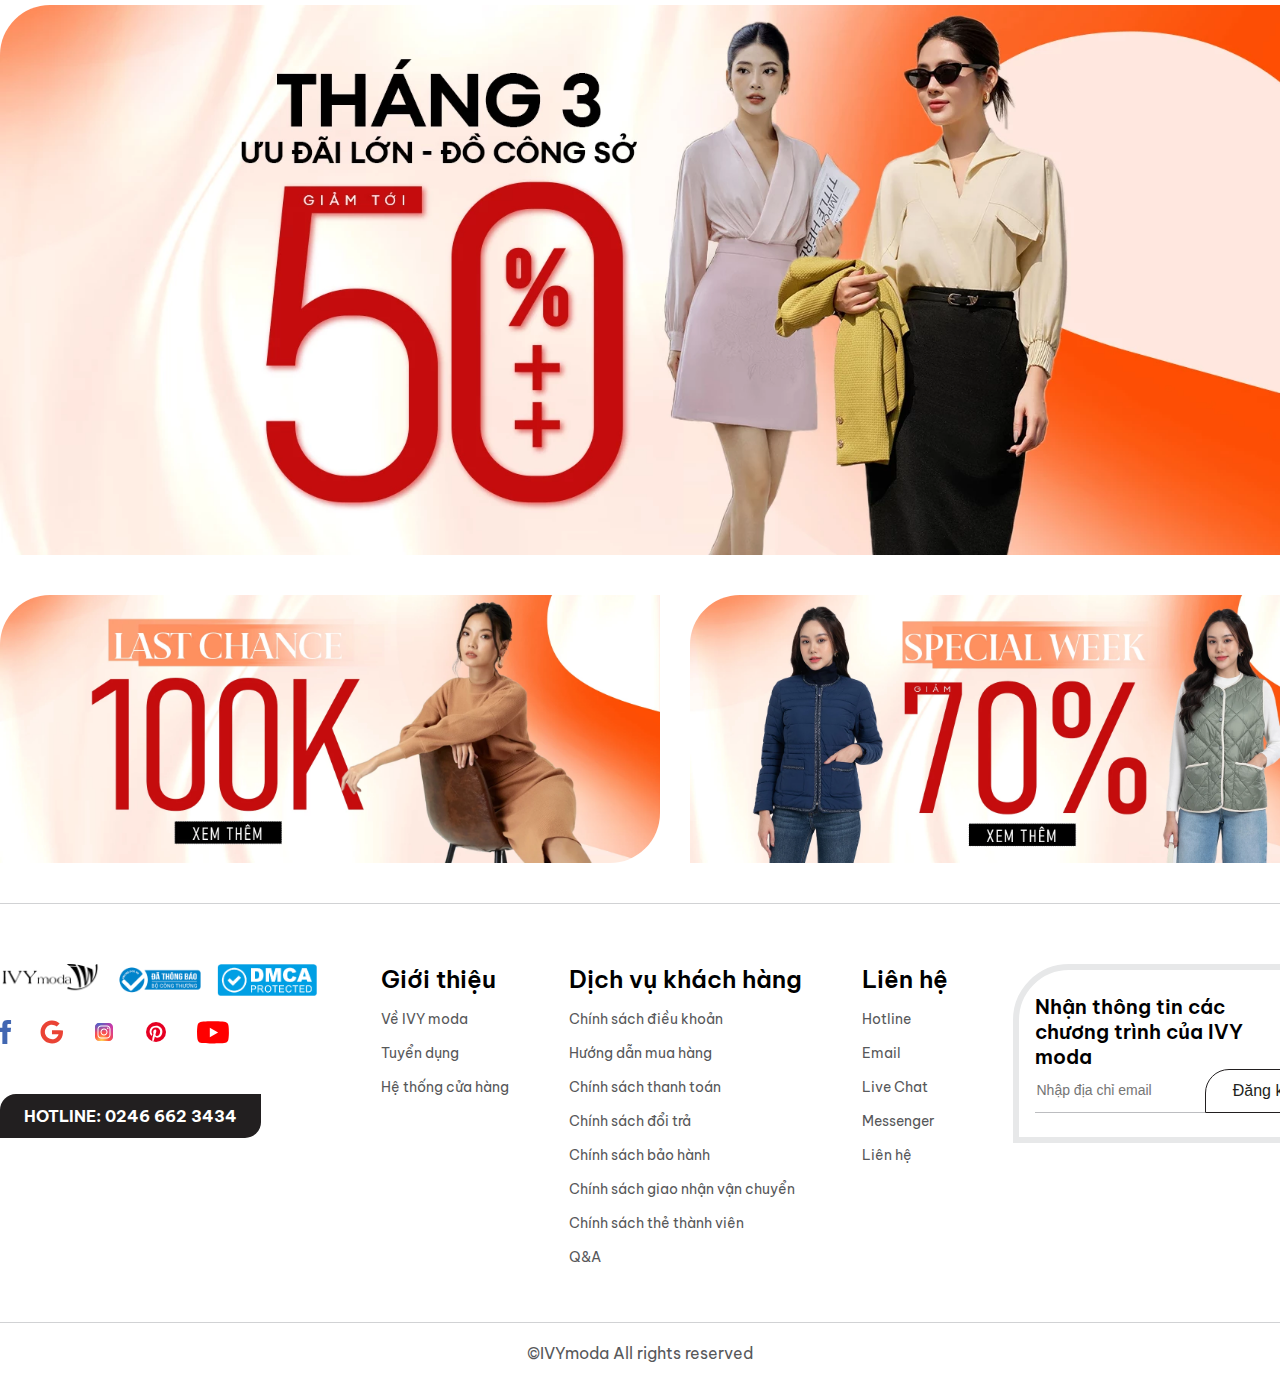
==== commit 4d548ecc: "Sub bag mobile" ====
--- a/index.html
+++ b/index.html
@@ -252,10 +252,16 @@
                   <div class="inner-price-new">1.290.000đ</div>
                   <div class="inner-price-old">1.790.000đ</div>
                 </div>
-                <div class="inner-bag">
-                  <a href="#">
-                    <i class="bi bi-bag"></i>
-                  </a>
+                <div class="inner-bag dropdown">
+                  <a href="#" role="button" data-bs-toggle="dropdown" aria-expanded="false" data-bs-offset="0, 20">
+                    <i class="bi bi-bag"></i>
+                  </a>
+                  <ul class="dropdown-menu">
+                    <li><a class="dropdown-item" href="#">S</a></li>
+                    <li><a class="dropdown-item" href="#">M</a></li>
+                    <li><a class="dropdown-item" href="#">L</a></li>
+                    <li><a class="dropdown-item" href="#">XL</a></li>
+                  </ul>
                 </div>
               </div>
             </div>
@@ -286,10 +292,16 @@
                   <div class="inner-price-new">1.390.000đ</div>
                   <div class="inner-price-old">1.890.000đ</div>
                 </div>
-                <div class="inner-bag">
-                  <a href="#">
-                    <i class="bi bi-bag"></i>
-                  </a>
+                <div class="inner-bag dropdown">
+                  <a href="#" role="button" data-bs-toggle="dropdown" aria-expanded="false" data-bs-offset="0, 20">
+                    <i class="bi bi-bag"></i>
+                  </a>
+                  <ul class="dropdown-menu">
+                    <li><a class="dropdown-item" href="#">S</a></li>
+                    <li><a class="dropdown-item" href="#">M</a></li>
+                    <li><a class="dropdown-item" href="#">L</a></li>
+                    <li><a class="dropdown-item" href="#">XL</a></li>
+                  </ul>
                 </div>
               </div>
             </div>
@@ -320,10 +332,16 @@
                   <div class="inner-price-new">1.490.000đ</div>
                   <div class="inner-price-old">1.990.000đ</div>
                 </div>
-                <div class="inner-bag">
-                  <a href="#">
-                    <i class="bi bi-bag"></i>
-                  </a>
+                <div class="inner-bag dropdown">
+                  <a href="#" role="button" data-bs-toggle="dropdown" aria-expanded="false" data-bs-offset="0, 20">
+                    <i class="bi bi-bag"></i>
+                  </a>
+                  <ul class="dropdown-menu">
+                    <li><a class="dropdown-item" href="#">S</a></li>
+                    <li><a class="dropdown-item" href="#">M</a></li>
+                    <li><a class="dropdown-item" href="#">L</a></li>
+                    <li><a class="dropdown-item" href="#">XL</a></li>
+                  </ul>
                 </div>
               </div>
             </div>
@@ -354,10 +372,16 @@
                   <div class="inner-price-new">1.090.000đ</div>
                   <div class="inner-price-old">1.590.000đ</div>
                 </div>
-                <div class="inner-bag">
-                  <a href="#">
-                    <i class="bi bi-bag"></i>
-                  </a>
+                <div class="inner-bag dropdown">
+                  <a href="#" role="button" data-bs-toggle="dropdown" aria-expanded="false" data-bs-offset="0, 20">
+                    <i class="bi bi-bag"></i>
+                  </a>
+                  <ul class="dropdown-menu">
+                    <li><a class="dropdown-item" href="#">S</a></li>
+                    <li><a class="dropdown-item" href="#">M</a></li>
+                    <li><a class="dropdown-item" href="#">L</a></li>
+                    <li><a class="dropdown-item" href="#">XL</a></li>
+                  </ul>
                 </div>
               </div>
             </div>
@@ -388,10 +412,16 @@
                   <div class="inner-price-new">1.390.000đ</div>
                   <div class="inner-price-old">1.890.000đ</div>
                 </div>
-                <div class="inner-bag">
-                  <a href="#">
-                    <i class="bi bi-bag"></i>
-                  </a>
+                <div class="inner-bag dropdown">
+                  <a href="#" role="button" data-bs-toggle="dropdown" aria-expanded="false" data-bs-offset="0, 20">
+                    <i class="bi bi-bag"></i>
+                  </a>
+                  <ul class="dropdown-menu">
+                    <li><a class="dropdown-item" href="#">S</a></li>
+                    <li><a class="dropdown-item" href="#">M</a></li>
+                    <li><a class="dropdown-item" href="#">L</a></li>
+                    <li><a class="dropdown-item" href="#">XL</a></li>
+                  </ul>
                 </div>
               </div>
             </div>
@@ -422,10 +452,16 @@
                   <div class="inner-price-new">890.000đ</div>
                   <div class="inner-price-old">1.390.000đ</div>
                 </div>
-                <div class="inner-bag">
-                  <a href="#">
-                    <i class="bi bi-bag"></i>
-                  </a>
+                <div class="inner-bag dropdown">
+                  <a href="#" role="button" data-bs-toggle="dropdown" aria-expanded="false" data-bs-offset="0, 20">
+                    <i class="bi bi-bag"></i>
+                  </a>
+                  <ul class="dropdown-menu">
+                    <li><a class="dropdown-item" href="#">S</a></li>
+                    <li><a class="dropdown-item" href="#">M</a></li>
+                    <li><a class="dropdown-item" href="#">L</a></li>
+                    <li><a class="dropdown-item" href="#">XL</a></li>
+                  </ul>
                 </div>
               </div>
             </div>
@@ -456,10 +492,16 @@
                   <div class="inner-price-new">690.000đ</div>
                   <div class="inner-price-old">1.190.000đ</div>
                 </div>
-                <div class="inner-bag">
-                  <a href="#">
-                    <i class="bi bi-bag"></i>
-                  </a>
+                <div class="inner-bag dropdown">
+                  <a href="#" role="button" data-bs-toggle="dropdown" aria-expanded="false" data-bs-offset="0, 20">
+                    <i class="bi bi-bag"></i>
+                  </a>
+                  <ul class="dropdown-menu">
+                    <li><a class="dropdown-item" href="#">S</a></li>
+                    <li><a class="dropdown-item" href="#">M</a></li>
+                    <li><a class="dropdown-item" href="#">L</a></li>
+                    <li><a class="dropdown-item" href="#">XL</a></li>
+                  </ul>
                 </div>
               </div>
             </div>
@@ -490,10 +532,16 @@
                   <div class="inner-price-new">1.290.000đ</div>
                   <div class="inner-price-old">1.790.000đ</div>
                 </div>
-                <div class="inner-bag">
-                  <a href="#">
-                    <i class="bi bi-bag"></i>
-                  </a>
+                <div class="inner-bag dropdown">
+                  <a href="#" role="button" data-bs-toggle="dropdown" aria-expanded="false" data-bs-offset="0, 20">
+                    <i class="bi bi-bag"></i>
+                  </a>
+                  <ul class="dropdown-menu">
+                    <li><a class="dropdown-item" href="#">S</a></li>
+                    <li><a class="dropdown-item" href="#">M</a></li>
+                    <li><a class="dropdown-item" href="#">L</a></li>
+                    <li><a class="dropdown-item" href="#">XL</a></li>
+                  </ul>
                 </div>
               </div>
             </div>
@@ -524,10 +572,16 @@
                   <div class="inner-price-new">590.000đ</div>
                   <div class="inner-price-old">1.090.000đ</div>
                 </div>
-                <div class="inner-bag">
-                  <a href="#">
-                    <i class="bi bi-bag"></i>
-                  </a>
+                <div class="inner-bag dropdown">
+                  <a href="#" role="button" data-bs-toggle="dropdown" aria-expanded="false" data-bs-offset="0, 20">
+                    <i class="bi bi-bag"></i>
+                  </a>
+                  <ul class="dropdown-menu">
+                    <li><a class="dropdown-item" href="#">S</a></li>
+                    <li><a class="dropdown-item" href="#">M</a></li>
+                    <li><a class="dropdown-item" href="#">L</a></li>
+                    <li><a class="dropdown-item" href="#">XL</a></li>
+                  </ul>
                 </div>
               </div>
             </div>
@@ -558,10 +612,16 @@
                   <div class="inner-price-new">490.000đ</div>
                   <div class="inner-price-old">990.000đ</div>
                 </div>
-                <div class="inner-bag">
-                  <a href="#">
-                    <i class="bi bi-bag"></i>
-                  </a>
+                <div class="inner-bag dropdown">
+                  <a href="#" role="button" data-bs-toggle="dropdown" aria-expanded="false" data-bs-offset="0, 20">
+                    <i class="bi bi-bag"></i>
+                  </a>
+                  <ul class="dropdown-menu">
+                    <li><a class="dropdown-item" href="#">S</a></li>
+                    <li><a class="dropdown-item" href="#">M</a></li>
+                    <li><a class="dropdown-item" href="#">L</a></li>
+                    <li><a class="dropdown-item" href="#">XL</a></li>
+                  </ul>
                 </div>
               </div>
             </div>
@@ -612,10 +672,16 @@
                   <div class="inner-price-new">795.000đ</div>
                   <div class="inner-price-old">1.590.000đ</div>
                 </div>
-                <div class="inner-bag">
-                  <a href="#">
-                    <i class="bi bi-bag"></i>
-                  </a>
+                <div class="inner-bag dropdown">
+                  <a href="#" role="button" data-bs-toggle="dropdown" aria-expanded="false" data-bs-offset="0, 20">
+                    <i class="bi bi-bag"></i>
+                  </a>
+                  <ul class="dropdown-menu">
+                    <li><a class="dropdown-item" href="#">S</a></li>
+                    <li><a class="dropdown-item" href="#">M</a></li>
+                    <li><a class="dropdown-item" href="#">L</a></li>
+                    <li><a class="dropdown-item" href="#">XL</a></li>
+                  </ul>
                 </div>
               </div>
             </div>
@@ -647,10 +713,16 @@
                   <div class="inner-price-new">545.000đ</div>
                   <div class="inner-price-old">1.090.000đ</div>
                 </div>
-                <div class="inner-bag">
-                  <a href="#">
-                    <i class="bi bi-bag"></i>
-                  </a>
+                <div class="inner-bag dropdown">
+                  <a href="#" role="button" data-bs-toggle="dropdown" aria-expanded="false" data-bs-offset="0, 20">
+                    <i class="bi bi-bag"></i>
+                  </a>
+                  <ul class="dropdown-menu">
+                    <li><a class="dropdown-item" href="#">S</a></li>
+                    <li><a class="dropdown-item" href="#">M</a></li>
+                    <li><a class="dropdown-item" href="#">L</a></li>
+                    <li><a class="dropdown-item" href="#">XL</a></li>
+                  </ul>
                 </div>
               </div>
             </div>
@@ -682,10 +754,16 @@
                   <div class="inner-price-new">1.495.000đ</div>
                   <div class="inner-price-old">2.990.000đ</div>
                 </div>
-                <div class="inner-bag">
-                  <a href="#">
-                    <i class="bi bi-bag"></i>
-                  </a>
+                <div class="inner-bag dropdown">
+                  <a href="#" role="button" data-bs-toggle="dropdown" aria-expanded="false" data-bs-offset="0, 20">
+                    <i class="bi bi-bag"></i>
+                  </a>
+                  <ul class="dropdown-menu">
+                    <li><a class="dropdown-item" href="#">S</a></li>
+                    <li><a class="dropdown-item" href="#">M</a></li>
+                    <li><a class="dropdown-item" href="#">L</a></li>
+                    <li><a class="dropdown-item" href="#">XL</a></li>
+                  </ul>
                 </div>
               </div>
             </div>
@@ -717,10 +795,16 @@
                   <div class="inner-price-new">995.000đ</div>
                   <div class="inner-price-old">1.990.000đ</div>
                 </div>
-                <div class="inner-bag">
-                  <a href="#">
-                    <i class="bi bi-bag"></i>
-                  </a>
+                <div class="inner-bag dropdown">
+                  <a href="#" role="button" data-bs-toggle="dropdown" aria-expanded="false" data-bs-offset="0, 20">
+                    <i class="bi bi-bag"></i>
+                  </a>
+                  <ul class="dropdown-menu">
+                    <li><a class="dropdown-item" href="#">S</a></li>
+                    <li><a class="dropdown-item" href="#">M</a></li>
+                    <li><a class="dropdown-item" href="#">L</a></li>
+                    <li><a class="dropdown-item" href="#">XL</a></li>
+                  </ul>
                 </div>
               </div>
             </div>
@@ -752,10 +836,16 @@
                   <div class="inner-price-new">595.000đ</div>
                   <div class="inner-price-old">1.190.000đ</div>
                 </div>
-                <div class="inner-bag">
-                  <a href="#">
-                    <i class="bi bi-bag"></i>
-                  </a>
+                <div class="inner-bag dropdown">
+                  <a href="#" role="button" data-bs-toggle="dropdown" aria-expanded="false" data-bs-offset="0, 20">
+                    <i class="bi bi-bag"></i>
+                  </a>
+                  <ul class="dropdown-menu">
+                    <li><a class="dropdown-item" href="#">S</a></li>
+                    <li><a class="dropdown-item" href="#">M</a></li>
+                    <li><a class="dropdown-item" href="#">L</a></li>
+                    <li><a class="dropdown-item" href="#">XL</a></li>
+                  </ul>
                 </div>
               </div>
             </div>
@@ -787,10 +877,16 @@
                   <div class="inner-price-new">1.045.000đ</div>
                   <div class="inner-price-old">2.090.000đ</div>
                 </div>
-                <div class="inner-bag">
-                  <a href="#">
-                    <i class="bi bi-bag"></i>
-                  </a>
+                <div class="inner-bag dropdown">
+                  <a href="#" role="button" data-bs-toggle="dropdown" aria-expanded="false" data-bs-offset="0, 20">
+                    <i class="bi bi-bag"></i>
+                  </a>
+                  <ul class="dropdown-menu">
+                    <li><a class="dropdown-item" href="#">S</a></li>
+                    <li><a class="dropdown-item" href="#">M</a></li>
+                    <li><a class="dropdown-item" href="#">L</a></li>
+                    <li><a class="dropdown-item" href="#">XL</a></li>
+                  </ul>
                 </div>
               </div>
             </div>
@@ -822,10 +918,16 @@
                   <div class="inner-price-new">645.000đ</div>
                   <div class="inner-price-old">1.290.000đ</div>
                 </div>
-                <div class="inner-bag">
-                  <a href="#">
-                    <i class="bi bi-bag"></i>
-                  </a>
+                <div class="inner-bag dropdown">
+                  <a href="#" role="button" data-bs-toggle="dropdown" aria-expanded="false" data-bs-offset="0, 20">
+                    <i class="bi bi-bag"></i>
+                  </a>
+                  <ul class="dropdown-menu">
+                    <li><a class="dropdown-item" href="#">S</a></li>
+                    <li><a class="dropdown-item" href="#">M</a></li>
+                    <li><a class="dropdown-item" href="#">L</a></li>
+                    <li><a class="dropdown-item" href="#">XL</a></li>
+                  </ul>
                 </div>
               </div>
             </div>
@@ -857,10 +959,16 @@
                   <div class="inner-price-new">645.000đ</div>
                   <div class="inner-price-old">1.290.000đ</div>
                 </div>
-                <div class="inner-bag">
-                  <a href="#">
-                    <i class="bi bi-bag"></i>
-                  </a>
+                <div class="inner-bag dropdown">
+                  <a href="#" role="button" data-bs-toggle="dropdown" aria-expanded="false" data-bs-offset="0, 20">
+                    <i class="bi bi-bag"></i>
+                  </a>
+                  <ul class="dropdown-menu">
+                    <li><a class="dropdown-item" href="#">S</a></li>
+                    <li><a class="dropdown-item" href="#">M</a></li>
+                    <li><a class="dropdown-item" href="#">L</a></li>
+                    <li><a class="dropdown-item" href="#">XL</a></li>
+                  </ul>
                 </div>
               </div>
             </div>
@@ -892,10 +1000,16 @@
                   <div class="inner-price-new">845.000đ</div>
                   <div class="inner-price-old">1.690.000đ</div>
                 </div>
-                <div class="inner-bag">
-                  <a href="#">
-                    <i class="bi bi-bag"></i>
-                  </a>
+                <div class="inner-bag dropdown">
+                  <a href="#" role="button" data-bs-toggle="dropdown" aria-expanded="false" data-bs-offset="0, 20">
+                    <i class="bi bi-bag"></i>
+                  </a>
+                  <ul class="dropdown-menu">
+                    <li><a class="dropdown-item" href="#">S</a></li>
+                    <li><a class="dropdown-item" href="#">M</a></li>
+                    <li><a class="dropdown-item" href="#">L</a></li>
+                    <li><a class="dropdown-item" href="#">XL</a></li>
+                  </ul>
                 </div>
               </div>
             </div>
@@ -927,10 +1041,16 @@
                   <div class="inner-price-new">1.175.000đ</div>
                   <div class="inner-price-old">2.350.000đ</div>
                 </div>
-                <div class="inner-bag">
-                  <a href="#">
-                    <i class="bi bi-bag"></i>
-                  </a>
+                <div class="inner-bag dropdown">
+                  <a href="#" role="button" data-bs-toggle="dropdown" aria-expanded="false" data-bs-offset="0, 20">
+                    <i class="bi bi-bag"></i>
+                  </a>
+                  <ul class="dropdown-menu">
+                    <li><a class="dropdown-item" href="#">S</a></li>
+                    <li><a class="dropdown-item" href="#">M</a></li>
+                    <li><a class="dropdown-item" href="#">L</a></li>
+                    <li><a class="dropdown-item" href="#">XL</a></li>
+                  </ul>
                 </div>
               </div>
             </div>
--- a/assets/css/style.css
+++ b/assets/css/style.css
@@ -755,7 +755,23 @@
   text-decoration: line-through;
 }
 
-.product-item .inner-content .inner-bag a {
+.product-item .inner-content .inner-bag ul {
+  min-width: 0;
+  border-radius: 0;
+  width: 130px;
+  border: 1px solid #E7E8E9;
+}
+
+.product-item .inner-content .inner-bag ul a {
+  text-align: center;
+  display: block;
+  padding: 10px 0;
+  font-weight: 600;
+  font-size: 16px;
+  color: var(--color-text);
+}
+
+.product-item .inner-content .inner-bag>a {
   background-color: var(--color-text);
   border: 1px solid var(--color-text);
   width: 32px;
@@ -765,6 +781,7 @@
   align-items: center;
   justify-content: center;
   transition: all 0.2s ease-in-out;
+  outline: none;
 }
 
 .product-item .inner-content .inner-bag i {
@@ -812,6 +829,12 @@
   font-size: 8px;
 }
 
+@media (max-width: 767.98px) {
+  .product-item .inner-content .inner-bag ul {
+    width: 70px;
+  }
+}
+
 @media (max-width: 575.98px) {
   .product-item .inner-tag {
     padding: 5px 12px 5px 8px;
@@ -833,7 +856,7 @@
     font-size: 14px;
   }
 
-  .product-item .inner-content .inner-bag a {
+  .product-item .inner-content .inner-bag > a {
     width: 24px;
     height: 24px;
   }
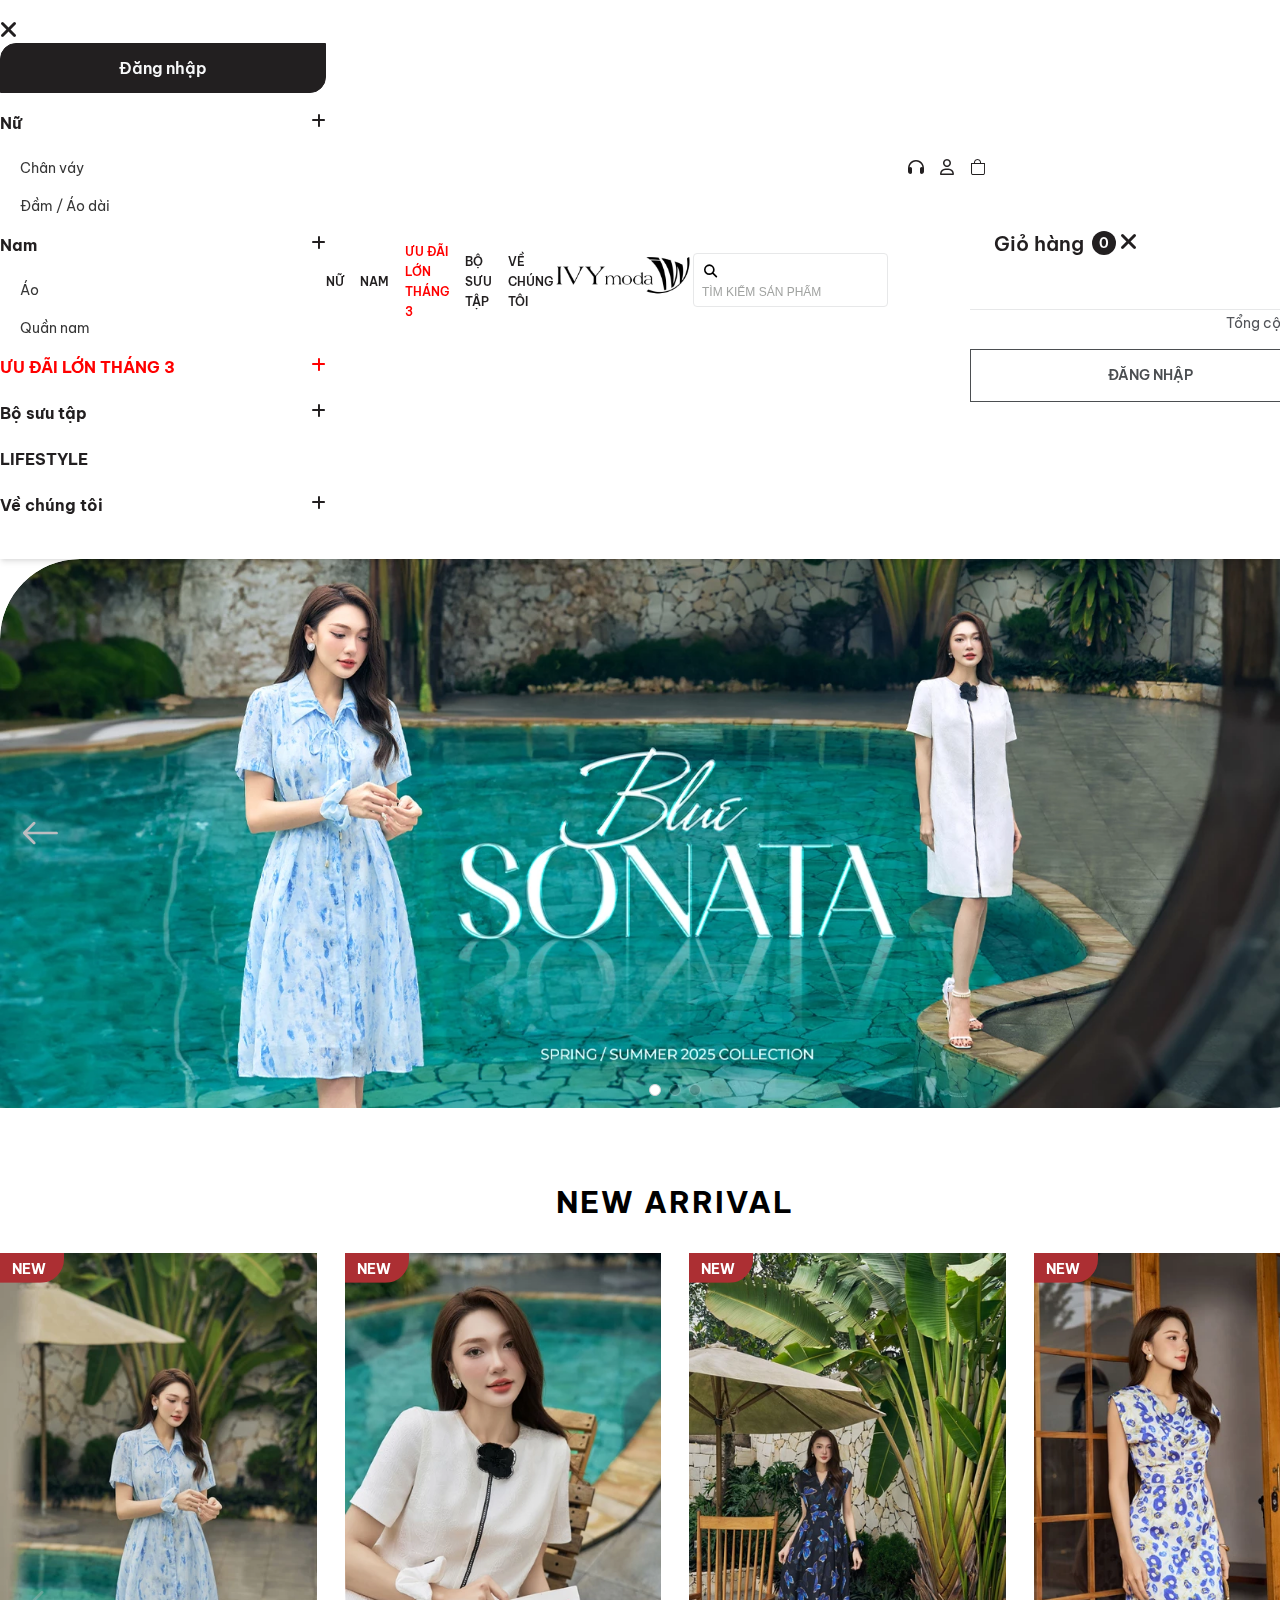
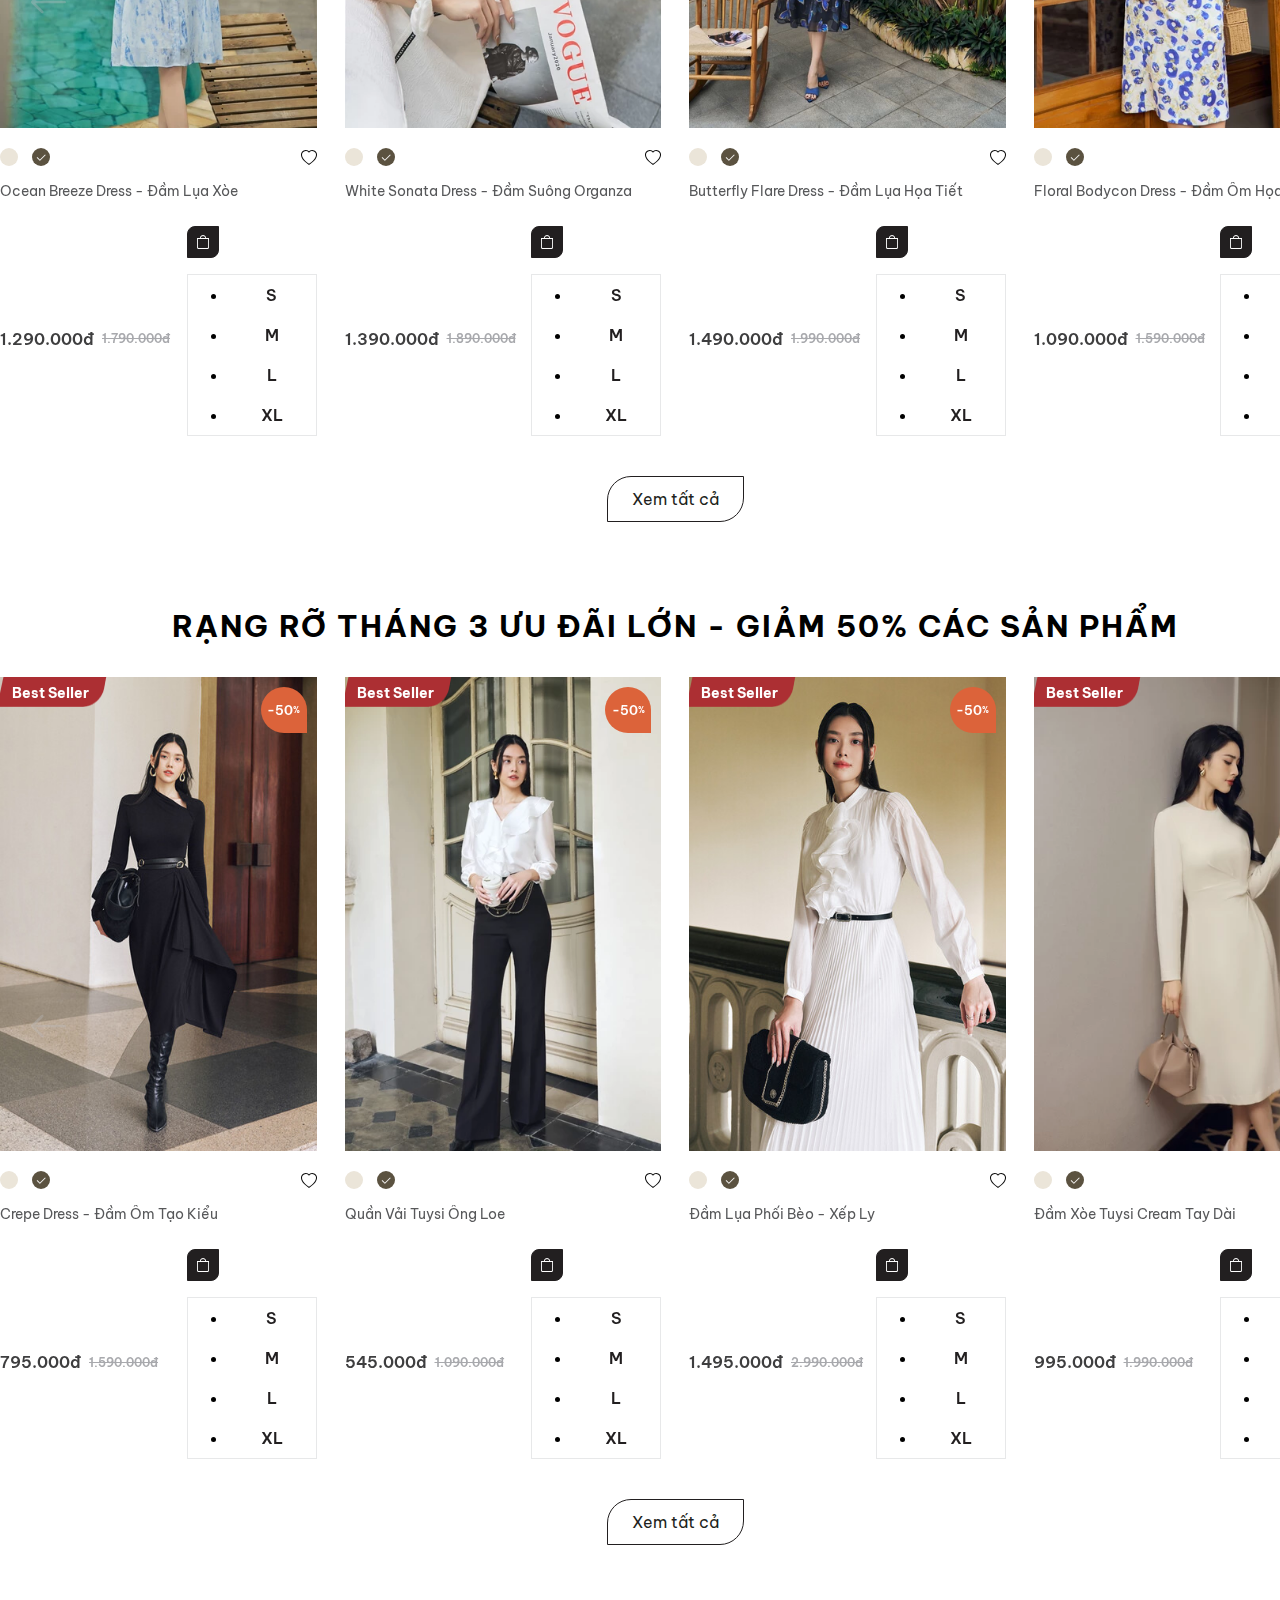
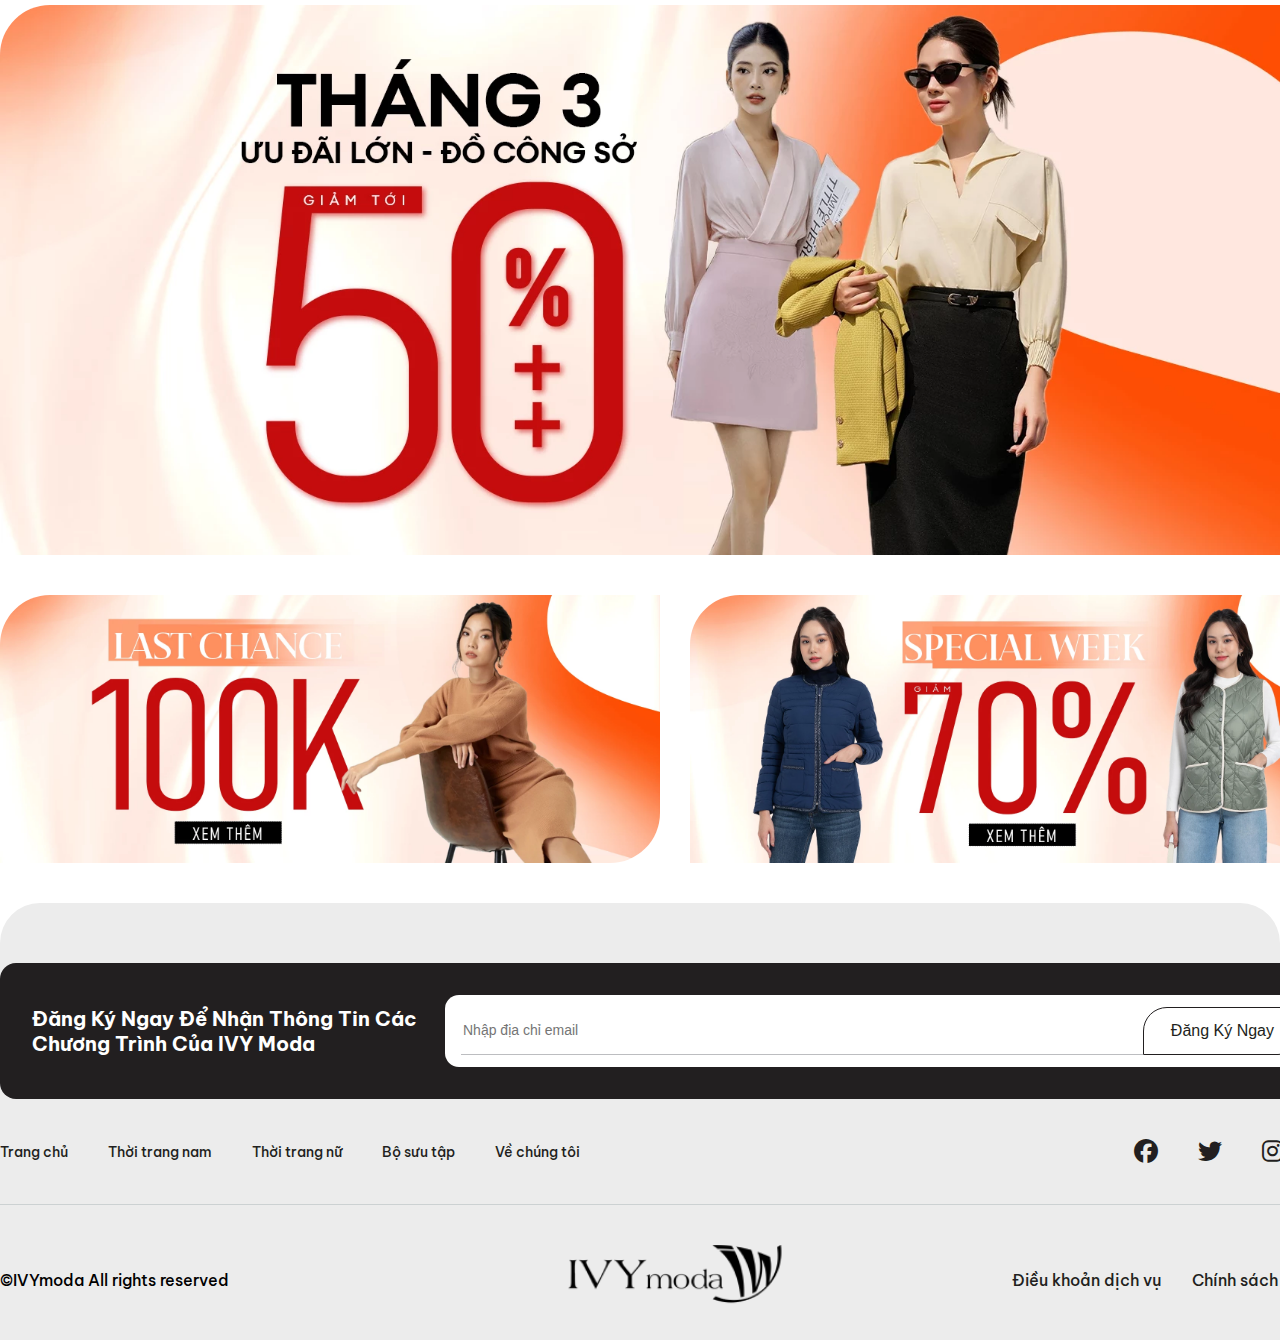
==== commit ad12d635: "Add footer" ====
--- a/index.html
+++ b/index.html
@@ -1091,209 +1091,47 @@
   <!-- End Section 3 -->
 
   <!-- Footer -->
-  <footer class="footer">
+  <div class="footer">
     <div class="container">
-      <div class="inner-wrap">
-        <div class="left-footer">
-          <div class="inner-brand">
-            <img src="./assets/images/logo.png" alt="">
-            <img src="./assets/images/img-congthuong.png" alt="">
-            <img src="./assets/images/dmca.png" alt="">
-          </div>
-          <div class="inner-socials">
-            <ul>
-              <li>
-                <a href="#"><img src="./assets/images/ic_fb.svg" alt=""></a>
-              </li>
-              <li>
-                <a href="#"><img src="./assets/images/ic_gg.svg" alt=""></a>
-              </li>
-              <li>
-                <a href="#"><img src="./assets/images/ic_instagram.svg" alt=""></a>
-              </li>
-              <li>
-                <a href="#"><img src="./assets/images/ic_pinterest.svg" alt=""></a>
-              </li>
-              <li>
-                <a href="#"><img src="./assets/images/ic_ytb.svg" alt=""></a>
-              </li>
-            </ul>
-          </div>
-          <div class="inner-button">
-            <a href="" class="button-hotline">Hotline: 0246 662 3434</a>
-          </div>
-        </div>
-        <div class="center-footer">
-          <div class="inner-item">
-            <div class="title-footer">Giới thiệu</div>
-            <ul>
-              <li>
-                <a href="#">Về IVY moda</a>
-              </li>
-              <li>
-                <a href="#">Tuyển dụng</a>
-              </li>
-              <li>
-                <a href="#">Hệ thống cửa hàng</a>
-              </li>
-            </ul>
-          </div>
-          <div class="inner-item">
-            <div class="title-footer">Dịch vụ khách hàng</div>
-            <ul>
-              <li>
-                <a href="#">Chính sách điều khoản</a>
-              </li>
-              <li>
-                <a href="#">Hướng dẫn mua hàng</a>
-              </li>
-              <li>
-                <a href="#">Chính sách thanh toán</a>
-              </li>
-              <li>
-                <a href="#">Chính sách đổi trả</a>
-              </li>
-              <li>
-                <a href="#">Chính sách bảo hành</a>
-              </li>
-              <li>
-                <a href="#">Chính sách giao nhận vận chuyển</a>
-              </li>
-              <li>
-                <a href="#">Chính sách thẻ thành viên</a>
-              </li>
-              <li>
-                <a href="#">Q&A</a>
-              </li>
-            </ul>
-          </div>
-          <div class="inner-item">
-            <div class="title-footer">Liên hệ</div>
-            <ul>
-              <li>
-                <a href="#">Hotline</a>
-              </li>
-              <li>
-                <a href="#">Email</a>
-              </li>
-              <li>
-                <a href="#">Live Chat</a>
-              </li>
-              <li>
-                <a href="#">Messenger</a>
-              </li>
-              <li>
-                <a href="#">Liên hệ</a>
-              </li>
-            </ul>
-          </div>
-        </div>
-        <div class="right-footer">
-          <div class="title-form">Nhận thông tin các chương trình của IVY moda</div>
+      <div class="inner-top">
+        <div class="title-form">Đăng ký ngay để Nhận thông tin các chương trình của IVY moda</div>
           <form action="" class="inner-form">
             <input type="email" placeholder="Nhập địa chỉ email">
-            <button type="submit">Đăng ký</button>
+            <button type="submit">Đăng ký ngay</button>
           </form>
-        </div>
       </div>
-      <div class="inner-block">
-        <div class="right-footer">
-          <div class="title-form">Nhận thông tin các chương trình của IVY moda</div>
-          <form action="" class="inner-form">
-            <input type="email" placeholder="Nhập địa chỉ email">
-            <button type="submit">Đăng ký</button>
-          </form>
-        </div>
-        <div class="center-footer">
-          <div class="inner-item">
-            <div class="title-footer">Giới thiệu</div>
-            <ul>
-              <li>
-                <a href="#">Về IVY moda</a>
-              </li>
-              <li>
-                <a href="#">Tuyển dụng</a>
-              </li>
-              <li>
-                <a href="#">Hệ thống cửa hàng</a>
-              </li>
-            </ul>
-          </div>
-          <div class="inner-item">
-            <div class="title-footer">Dịch vụ khách hàng</div>
-            <ul>
-              <li>
-                <a href="#">Chính sách điều khoản</a>
-              </li>
-              <li>
-                <a href="#">Hướng dẫn mua hàng</a>
-              </li>
-              <li>
-                <a href="#">Chính sách thanh toán</a>
-              </li>
-              <li>
-                <a href="#">Chính sách đổi trả</a>
-              </li>
-              <li>
-                <a href="#">Chính sách bảo hành</a>
-              </li>
-            </ul>
-          </div>
-          <div class="inner-item">
-            <div class="title-footer">Liên hệ</div>
-            <ul>
-              <li>
-                <a href="#">Hotline</a>
-              </li>
-              <li>
-                <a href="#">Email</a>
-              </li>
-              <li>
-                <a href="#">Live Chat</a>
-              </li>
-              <li>
-                <a href="#">Messenger</a>
-              </li>
-              <li>
-                <a href="#">Liên hệ</a>
-              </li>
-            </ul>
-          </div>
-        </div>
-        <div class="left-footer">
-          <div class="inner-brand">
-            <img src="./assets/images/logo.png" alt="">
-            <img src="./assets/images/img-congthuong.png" alt="">
-            <img src="./assets/images/dmca.png" alt="">
-          </div>
-          <div class="inner-socials">
-            <ul>
-              <li>
-                <a href="#"><img src="./assets/images/ic_fb.svg" alt=""></a>
-              </li>
-              <li>
-                <a href="#"><img src="./assets/images/ic_gg.svg" alt=""></a>
-              </li>
-              <li>
-                <a href="#"><img src="./assets/images/ic_instagram.svg" alt=""></a>
-              </li>
-              <li>
-                <a href="#"><img src="./assets/images/ic_pinterest.svg" alt=""></a>
-              </li>
-              <li>
-                <a href="#"><img src="./assets/images/ic_ytb.svg" alt=""></a>
-              </li>
-            </ul>
-          </div>
-          <div class="inner-button">
-            <a href="" class="button-hotline">Hotline: 0246 662 3434</a>
-          </div>
-        </div>
+      <div class="inner-middle">
+        <nav class="inner-links">
+          <ul>
+            <li><a href="#">Trang chủ</a></li>
+            <li><a href="#">Thời trang nam</a></li>
+            <li><a href="#">Thời trang nữ</a></li>
+            <li><a href="#">Bộ sưu tập</a></li>
+            <li><a href="#">Về chúng tôi</a></li>
+          </ul>
+        </nav>
+        <nav class="inner-socials">
+          <ul>
+            <li><a href="#" target="_blank"><i class="fa-brands fa-facebook"></i></a></li>
+            <li><a href="#" target="_blank"><i class="fa-brands fa-twitter"></i></a></li>
+            <li><a href="#" target="_blank"><i class="fa-brands fa-instagram"></i></a></li>
+            <li><a href="#" target="_blank"><i class="fa-brands fa-youtube"></i></a></li>
+          </ul>
+        </nav>
+      </div>
+      <div class="inner-bottom">
+        <div class="inner-copyright">©IVYmoda All rights reserved</div>
+        <div class="inner-logo">
+          <img src="./assets/images/logo.png" alt="">
+        </div>
+        <nav class="inner-links">
+          <ul>
+            <li><a href="#">Điều khoản dịch vụ</a></li>
+            <li><a href="#">Chính sách bảo mật</a></li>
+          </ul>
+        </nav>
       </div>
     </div>
-  </footer>
-  <div class="sub-footer">
-    ©IVYmoda All rights reserved
   </div>
   <!-- End Footer -->
 
--- a/assets/css/style.css
+++ b/assets/css/style.css
@@ -920,108 +920,52 @@
 
 @media (max-width: 575.98px) {}
 
-/* End Section 3 */
-
 /* Footer */
 .footer {
-  padding: 60px 0 40px;
-  border-top: 1px solid #d1d2d4;
-  border-bottom: 1px solid #d1d2d4;
-}
-
-.footer .inner-wrap {
-  display: flex;
-  justify-content: space-between;
-  align-items: flex-start;
-}
-
-.footer .left-footer .inner-brand {
-  display: inline-flex;
-  gap: 16px;
-}
-
-.footer .left-footer .inner-brand img {
-  width: auto;
-  height: 32px;
-}
-
-.footer .left-footer .inner-socials ul {
-  display: inline-flex;
-  gap: 28px;
-  margin: 20px 0 50px;
-}
-
-.footer .left-footer .inner-socials ul img {
-  height: 24px;
-  width: auto;
-}
-
-.footer .left-footer .button-hotline {
+  background-color: #ECECEC;
+  padding: 60px 0 24px;
+  border-radius: 40px 40px 0 0;
+}
+
+.footer .inner-top {
+  display: flex;
+  align-items: center;
   background-color: var(--color-text);
+  padding: 32px;
+  border-radius: 16px;
+  gap: 24px;
+  margin-bottom: 40px;
+}
+
+.footer .inner-top .title-form {
+  width: 389px;
   color: #fff;
-  padding: 12px 24px;
-  border-radius: 16px 0;
-  font-size: 16px;
   font-weight: 700;
-  text-transform: uppercase;
-  display: inline-block;
-}
-
-.footer ul {
-  list-style: none;
-  margin: 0;
-  padding: 0;
-}
-
-.footer .center-footer {
-  display: inline-flex;
-  gap: 60px;
-}
-
-.footer .center-footer .title-footer {
-  font-size: 24px;
-  font-weight: 600;
-}
-
-.footer .center-footer ul li a {
-  color: #57585a;
+  font-size: 20px;
+  text-transform: capitalize;
+}
+
+.footer .inner-top .inner-form {
+  flex: 1;
+  background-color: #fff;
+  padding: 12px 16px;
+  border-radius: 14px;
+  display: flex;
+  align-items: center;
+}
+
+
+.footer .inner-top .inner-form input {
+  height: 48px;
+  border: 0;
+  border-bottom: 1px solid #bcbdc0;
+  font-weight: 500;
   font-size: 14px;
-  display: block;
-  margin: 16px 0;
-}
-
-.footer .right-footer {
-  max-width: 25%;
-  padding: 24px 16px;
-  background: #ffffff;
-  border: 6px solid #e7e8e9;
-  border-radius: 56px 0px;
-}
-
-.footer .right-footer .title-form {
-  font-size: 20px;
-  font-weight: 600;
-  max-width: 80%;
-}
-
-.footer .right-footer .inner-form {
-  display: inline-flex;
-}
-
-.footer .right-footer .inner-form input {
-  border-bottom: 1px solid #bcbdc0;
-  border-top: 0;
-  border-left: 0;
-  border-right: 0;
   outline: none;
-  width: 58%;
-}
-
-.footer .right-footer .inner-form input::placeholder {
-  font-size: 14px;
-}
-
-.footer .right-footer .inner-form button {
+  flex: 1;
+}
+
+.footer .inner-top .inner-form button {
   display: inline-block;
   padding: 12px 27px;
   border: 1px solid var(--color-text);
@@ -1030,101 +974,174 @@
   background-color: #fff;
   color: var(--color-text);
   transition: all 0.3s ease-in-out;
-}
-
-.footer .right-footer .inner-form button:hover {
+  height: 48px;
+  text-transform: capitalize;
+}
+
+.footer .inner-top .inner-form button:hover {
   background-color: var(--color-text);
   border-color: var(--color-text);
   color: #fff;
 }
 
-.sub-footer {
-  text-align: center;
-  padding: 20px 0;
-  color: #57585a;
+.footer ul {
+  list-style-type: none;
+  margin: 0;
+  padding: 0;
+}
+
+.footer .inner-middle {
+  padding-bottom: 40px;
+  margin-bottom: 40px;
+  border-bottom: 1px solid #CCD1D2;
+  display: flex;
+  justify-content: space-between;
+  align-items: center;
+  flex-wrap: wrap;
+}
+
+.footer .inner-middle .inner-links ul {
+  display: flex;
+  gap: 10px 40px;
+  flex-wrap: wrap;
+  justify-content: center;
+}
+
+.footer .inner-middle .inner-links ul a {
+  color: var(--color-text);
+  font-weight: 500;
+  font-size: 14px;
+}
+
+.footer .inner-middle .inner-links ul a:hover,
+.footer .inner-middle .inner-socials ul i:hover,
+.footer .inner-bottom .inner-links ul a:hover {
+  color: #ac2f33;
+  transition: all 0.3s ease-in-out;
+}
+
+.footer .inner-middle .inner-socials ul {
+  display: flex;
+  gap: 40px;
+}
+
+.footer .inner-middle .inner-socials ul i {
+  font-size: 24px;
+  color: var(--color-text);
+}
+.footer .inner-bottom {
+  display: flex;
+  align-items: center;
+}
+
+.footer .inner-bottom .inner-logo {
+  width: 224px;
+}
+
+.footer .inner-bottom .inner-logo img {
+  width: 100%;
+  height: auto;
+  object-fit: cover;
+}
+
+.footer .inner-bottom .inner-copyright {
+  width: calc(50% - 112px);
+  font-weight: 500;
   font-size: 16px;
 }
 
-.footer .inner-block {
-  display: none;
-}
-
-@media (max-width: 1199.98px) {
-  .footer .inner-wrap {
-    display: none;
-  }
-
-  .footer .inner-block {
-    display: block;
-  }
-
-  .sub-footer {
-    font-size: 12px;
-  }
-
+.footer .inner-bottom .inner-links {
+  width: calc(50% - 112px);
+}
+
+.footer .inner-bottom .inner-links ul {
+  display: flex;
+  justify-content: flex-end;
+  gap: 10px 30px;
+}
+
+.footer .inner-bottom .inner-links ul a {
+  color: var(--color-text);
+  font-weight: 500;
+  font-size: 16px;
+}
+
+@media (max-width: 991.98px) {
+  .footer .inner-top {
+    flex-wrap: wrap;
+    gap: 20px;
+  }
+
+  .footer .inner-top .title-form {
+    width: 100%;
+    text-align: center;
+    font-size: 18px;
+  }
+
+  .footer .inner-middle {
+    gap: 20px;
+    justify-content: center;
+  }
+
+  .footer .inner-bottom {
+    flex-wrap: wrap;
+    gap: 20px;
+  }
+
+  .footer .inner-bottom .inner-copyright,
+  .footer .inner-bottom .inner-links {
+    width: 100%;
+  }
+
+  .footer .inner-bottom .inner-logo {
+    margin: 0 auto;
+    order: 1;
+  }
+
+  .footer .inner-bottom .inner-links {
+    order: 2;
+  }
+
+  .footer .inner-bottom .inner-links ul {
+    justify-content: center;
+  }
+
+  .footer .inner-bottom .inner-copyright {
+    order: 3;
+    text-align: center;
+  }
+}
+
+@media (max-width: 575.98px) {
   .footer {
-    padding: 30px 0 20px;
-  }
-
-  .footer .right-footer {
-    max-width: 100%;
-    border-radius: 24px 0;
-    margin-bottom: 24px;
-  }
-
-  .footer .right-footer .title-form {
-    margin-bottom: 10px;
-  }
-
-  .footer .right-footer .inner-form {
-    display: inline-flex;
-    gap: 16px;
+    padding-top: 40px;
+  }
+
+  .footer .inner-top {
+    padding: 20px;
+    margin-bottom: 30px;
+  }
+
+  .footer .inner-top .inner-form {
+    flex-wrap: wrap;
+    gap: 12px;
+  }
+
+  .footer .inner-top .inner-form button {
     width: 100%;
   }
 
-  .footer .right-footer .inner-form input {
-    width: 67%;
-  }
-
-  .footer .right-footer .inner-form button {
-    flex: 1;
-    padding: 7px 16px;
-    color: var(--color-text);
-  }
-
-  .footer .center-footer {
-    width: 100%;
-    justify-content: space-around;
-    margin-bottom: 20px;
-  }
-
-  .footer .left-footer .inner-socials ul {
-    margin: 10px 0 16px;
-  }
-
-  .footer .left-footer {
-    text-align: center;
-  }
-}
-
-@media (max-width: 767.98px) {
-  .footer .center-footer .title-footer {
-    font-size: 16px;
-  }
-
-  .footer .center-footer ul li a {
-    font-size: 14px;
-    margin: 12px 0;
-  }
-}
-
-@media (max-width: 575.98px) {
-  .footer .right-footer .inner-form input {
-    width: 55%;
-  }
-
-  .footer .center-footer {
-    display: none;
+  .footer .inner-middle .inner-links ul {
+    gap: 10px 25px;
+  }
+
+  .footer .inner-middle .inner-socials ul {
+    gap: 25px;
+  }
+
+  .footer .inner-middle {
+    padding-bottom: 30px;
+    margin-bottom: 30px;
   }
 }
 
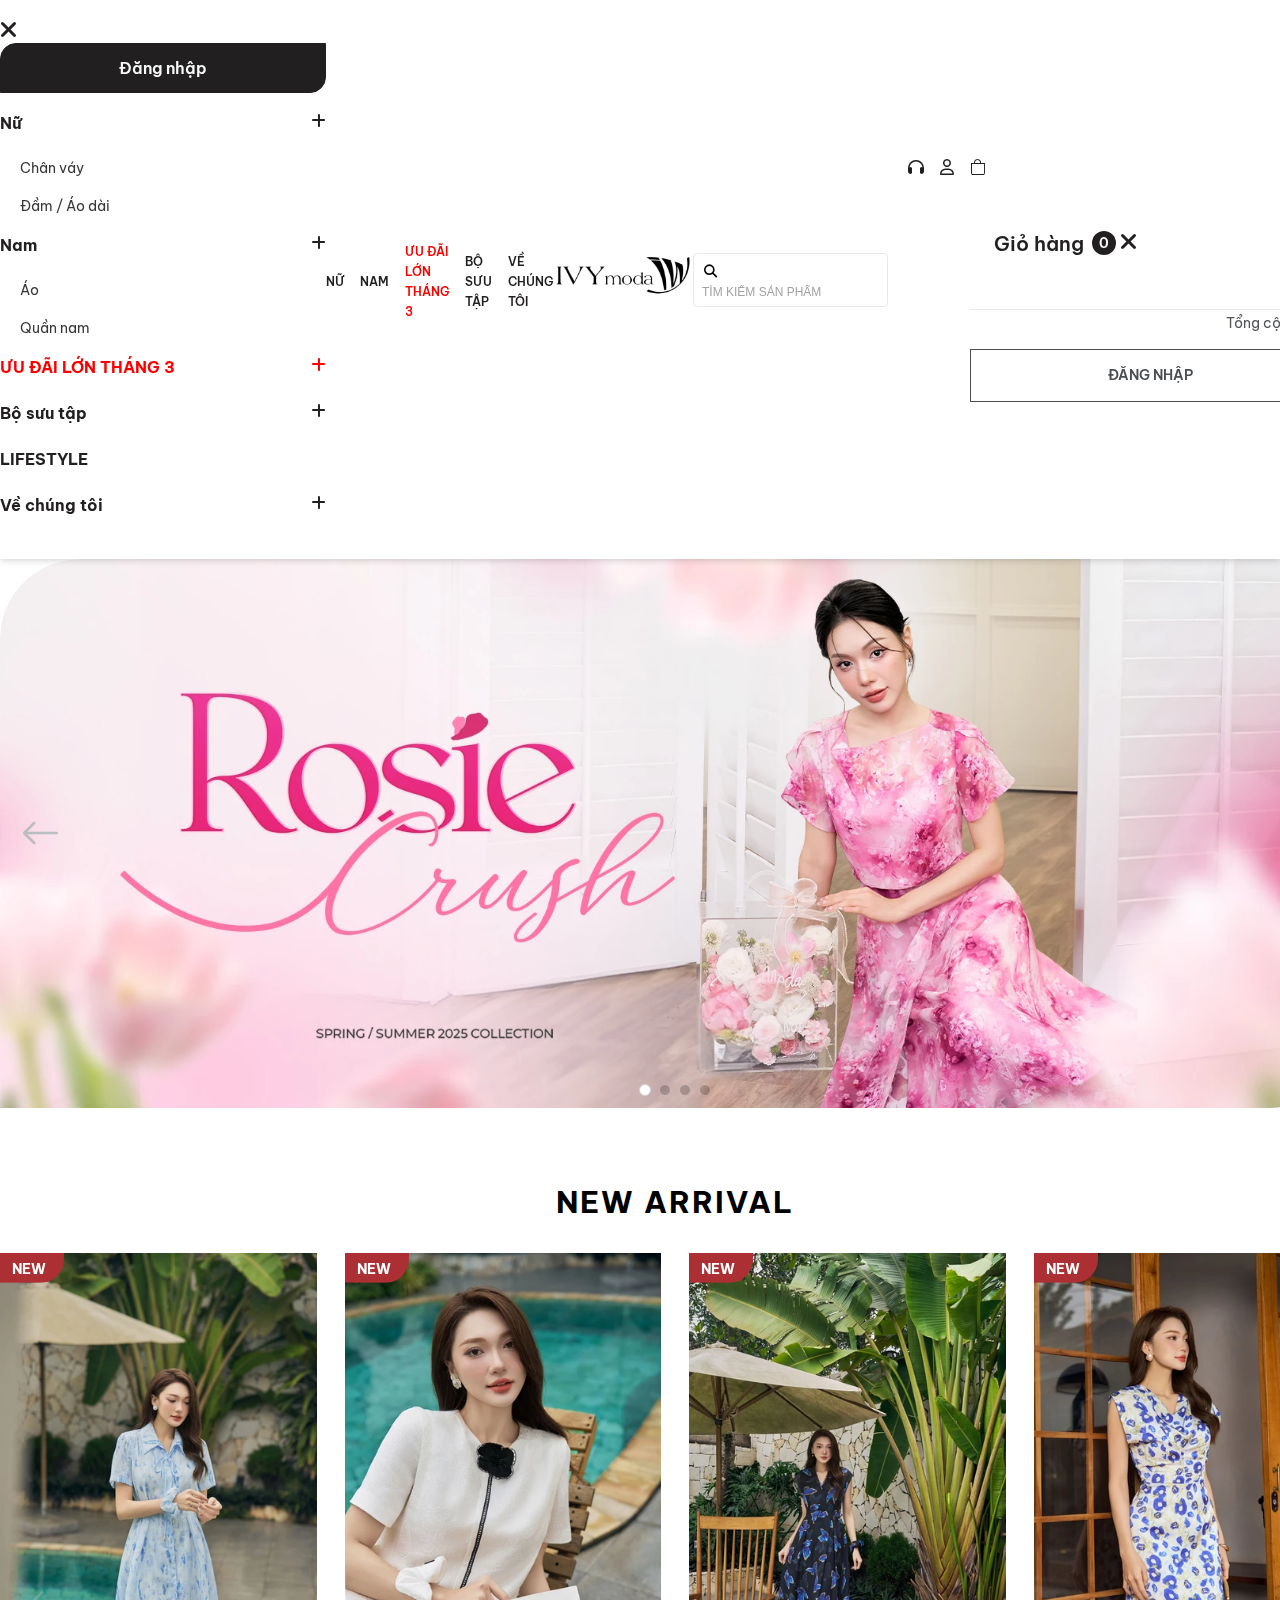
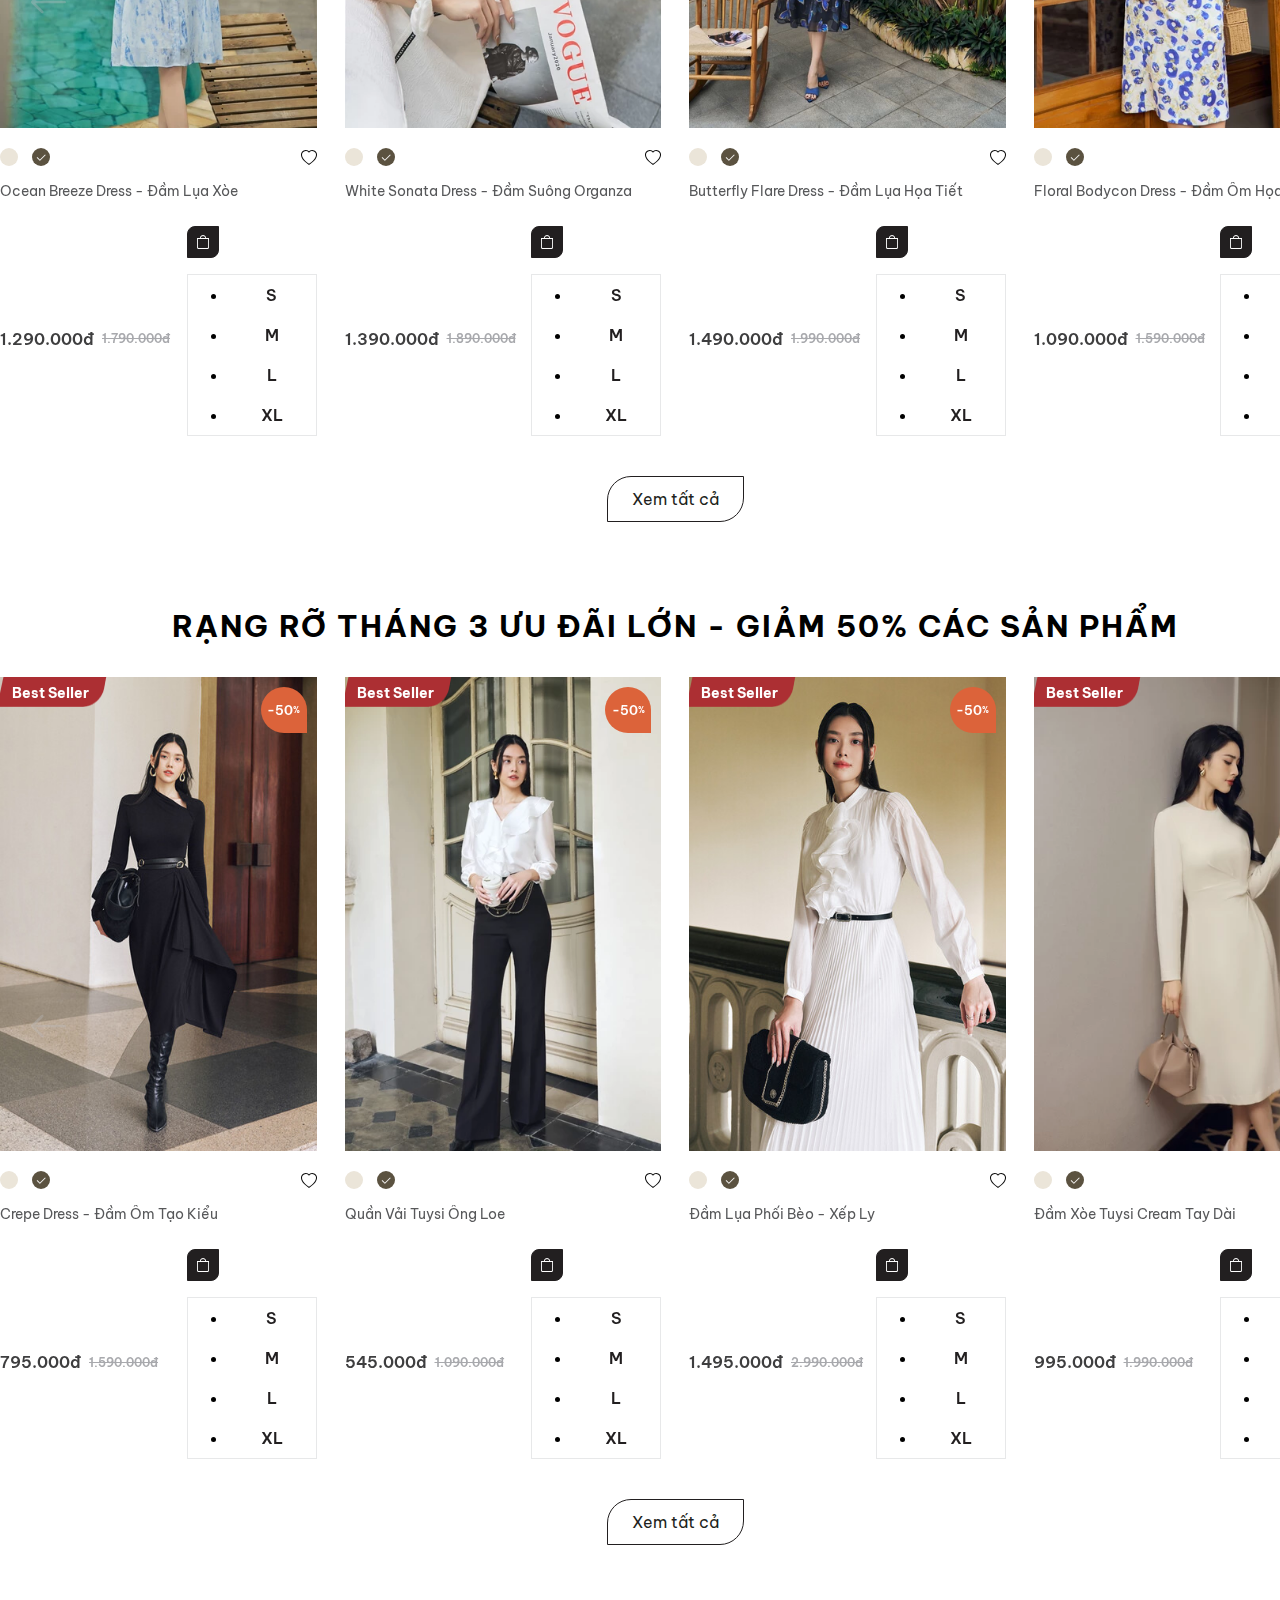
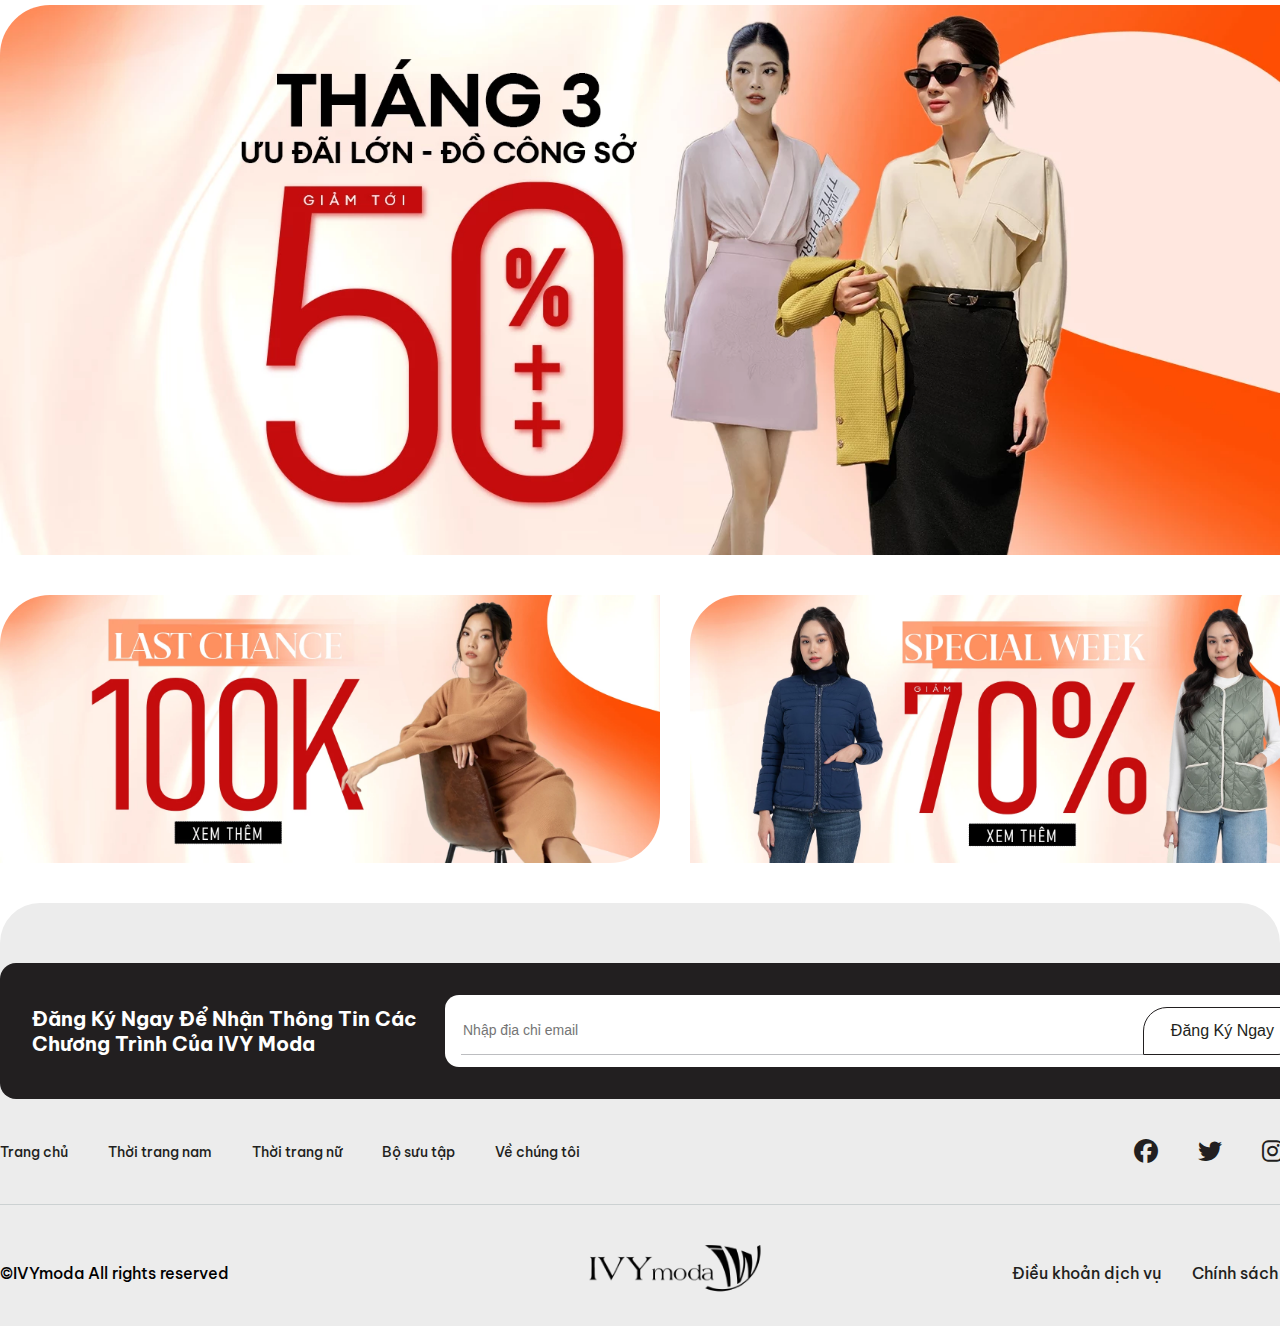
==== commit f2426078: "Add slide banner" ====
--- a/index.html
+++ b/index.html
@@ -9,6 +9,7 @@
     crossorigin="anonymous" referrerpolicy="no-referrer" />
   <link href="https://cdn.jsdelivr.net/npm/bootstrap@5.2.3/dist/css/bootstrap.min.css" rel="stylesheet"
     integrity="sha384-rbsA2VBKQhggwzxH7pPCaAqO46MgnOM80zW1RWuH61DGLwZJEdK2Kadq2F9CUG65" crossorigin="anonymous" />
+  <script src="https://ajax.googleapis.com/ajax/libs/jquery/3.7.1/jquery.min.js"></script>
   <link rel="stylesheet" href="https://cdn.jsdelivr.net/npm/swiper@11/swiper-bundle.min.css" />
   <link rel="stylesheet" href="https://cdn.jsdelivr.net/npm/bootstrap-icons@1.11.3/font/bootstrap-icons.min.css">
   <link rel="stylesheet" href="./assets/css/style.css" />
@@ -54,7 +55,7 @@
                 </li>
                 <li>
                   <a data-bs-toggle="collapse" href="#sub-menu-mobile2" role="button" aria-expanded="false"
-                  aria-controls="sub-menu-mobile2">
+                    aria-controls="sub-menu-mobile2">
                     <span>Nam</span>
                     <i class="fa-solid fa-plus"></i>
                   </a>
@@ -196,6 +197,11 @@
         <div class="swiper-wrapper">
           <div class="swiper-slide inner-item">
             <a href="#">
+              <img src="./assets/images/banner-4.webp" alt="">
+            </a>
+          </div>
+          <div class="swiper-slide inner-item">
+            <a href="#">
               <img src="./assets/images/banner-1.webp" alt="">
             </a>
           </div>
@@ -1095,10 +1101,10 @@
     <div class="container">
       <div class="inner-top">
         <div class="title-form">Đăng ký ngay để Nhận thông tin các chương trình của IVY moda</div>
-          <form action="" class="inner-form">
-            <input type="email" placeholder="Nhập địa chỉ email">
-            <button type="submit">Đăng ký ngay</button>
-          </form>
+        <form action="" class="inner-form">
+          <input type="email" placeholder="Nhập địa chỉ email">
+          <button type="submit">Đăng ký ngay</button>
+        </form>
       </div>
       <div class="inner-middle">
         <nav class="inner-links">
@@ -1168,6 +1174,9 @@
 
   <!-- JS -->
   <script src="./assets/js/swiper.js"></script>
+
+  <!-- Jquery -->
+  <script src="./assets/js/jquery.js"></script>
 </body>
 
 </html>--- a/assets/css/style.css
+++ b/assets/css/style.css
@@ -710,6 +710,10 @@
   cursor: pointer;
 }
 
+.favorite-active {
+  color: #f43f5e;
+}
+
 .product-item .inner-content .inner-title {
   font-size: 14px;
   font-weight: 400;
@@ -1035,7 +1039,7 @@
 }
 
 .footer .inner-bottom .inner-logo {
-  width: 224px;
+  width: 180px;
 }
 
 .footer .inner-bottom .inner-logo img {
@@ -1045,13 +1049,13 @@
 }
 
 .footer .inner-bottom .inner-copyright {
-  width: calc(50% - 112px);
+  width: calc(50% - 90px);
   font-weight: 500;
   font-size: 16px;
 }
 
 .footer .inner-bottom .inner-links {
-  width: calc(50% - 112px);
+  width: calc(50% - 90px);
 }
 
 .footer .inner-bottom .inner-links ul {
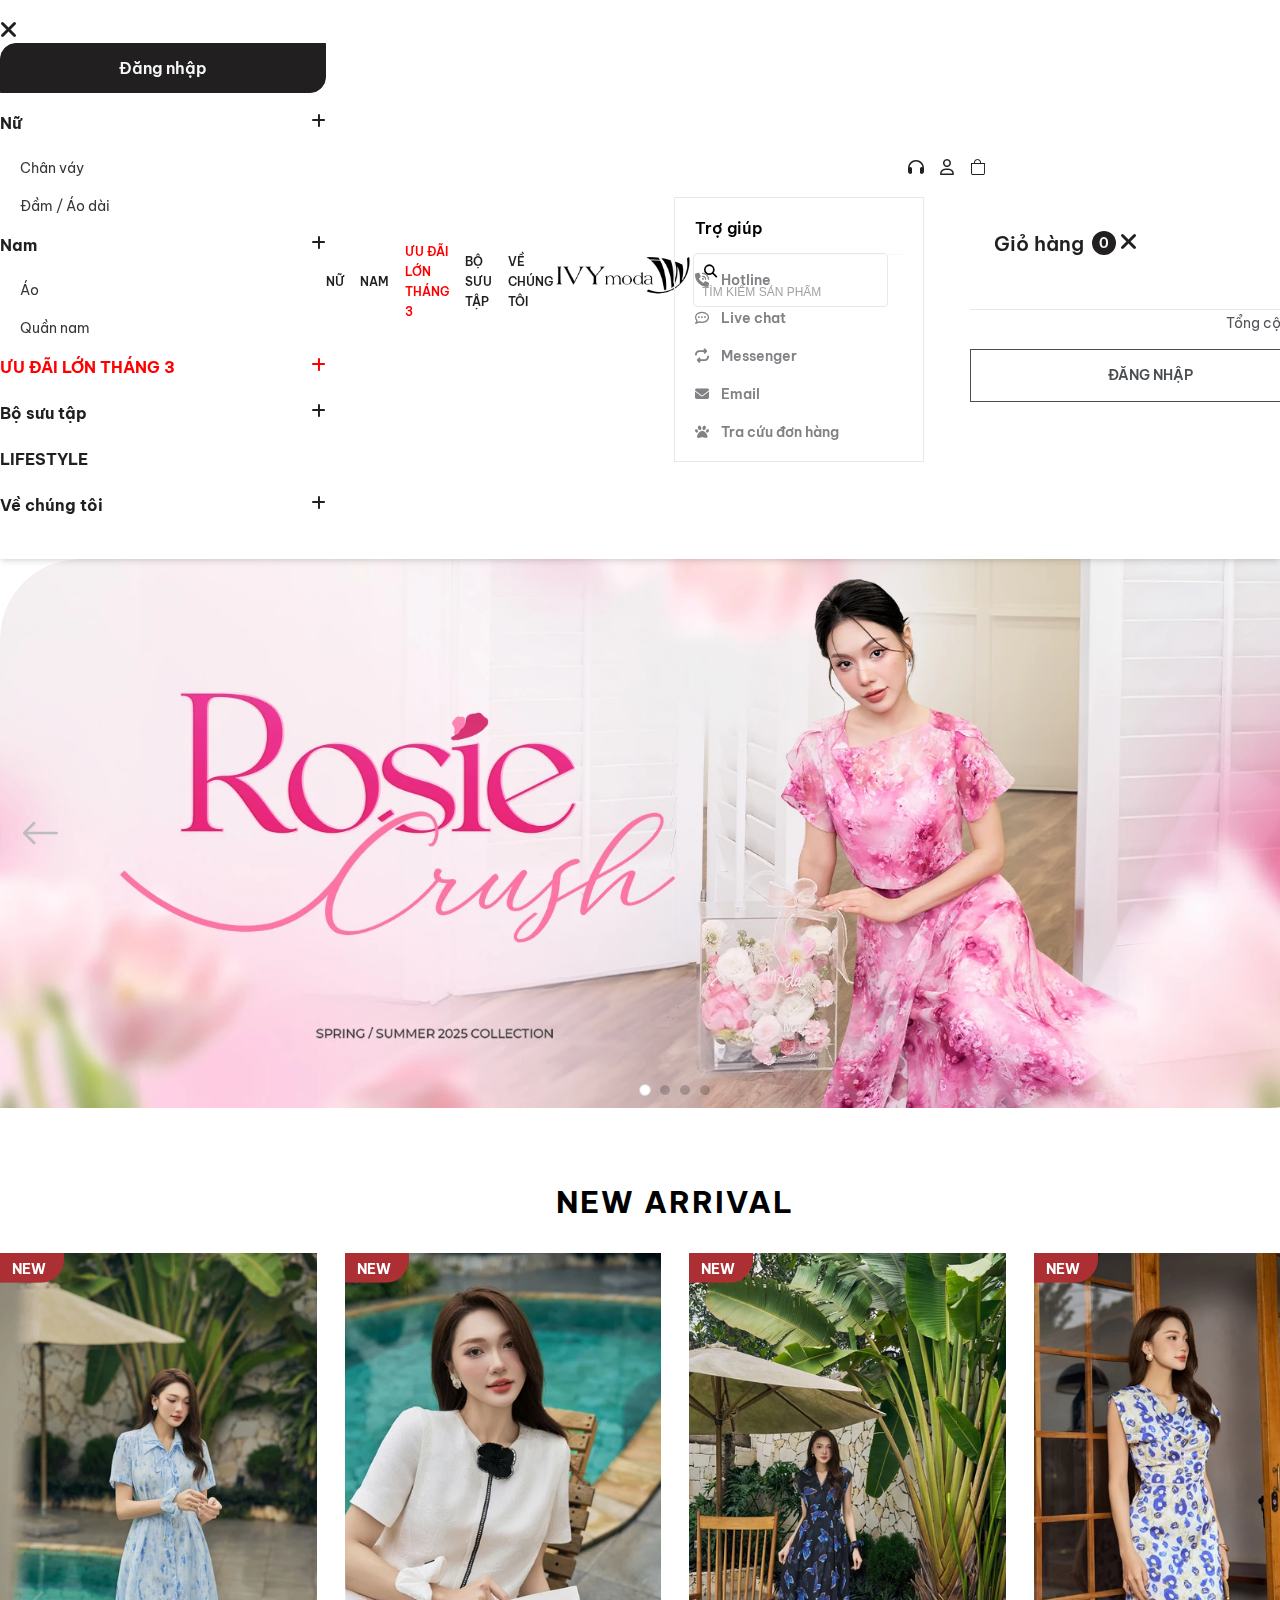
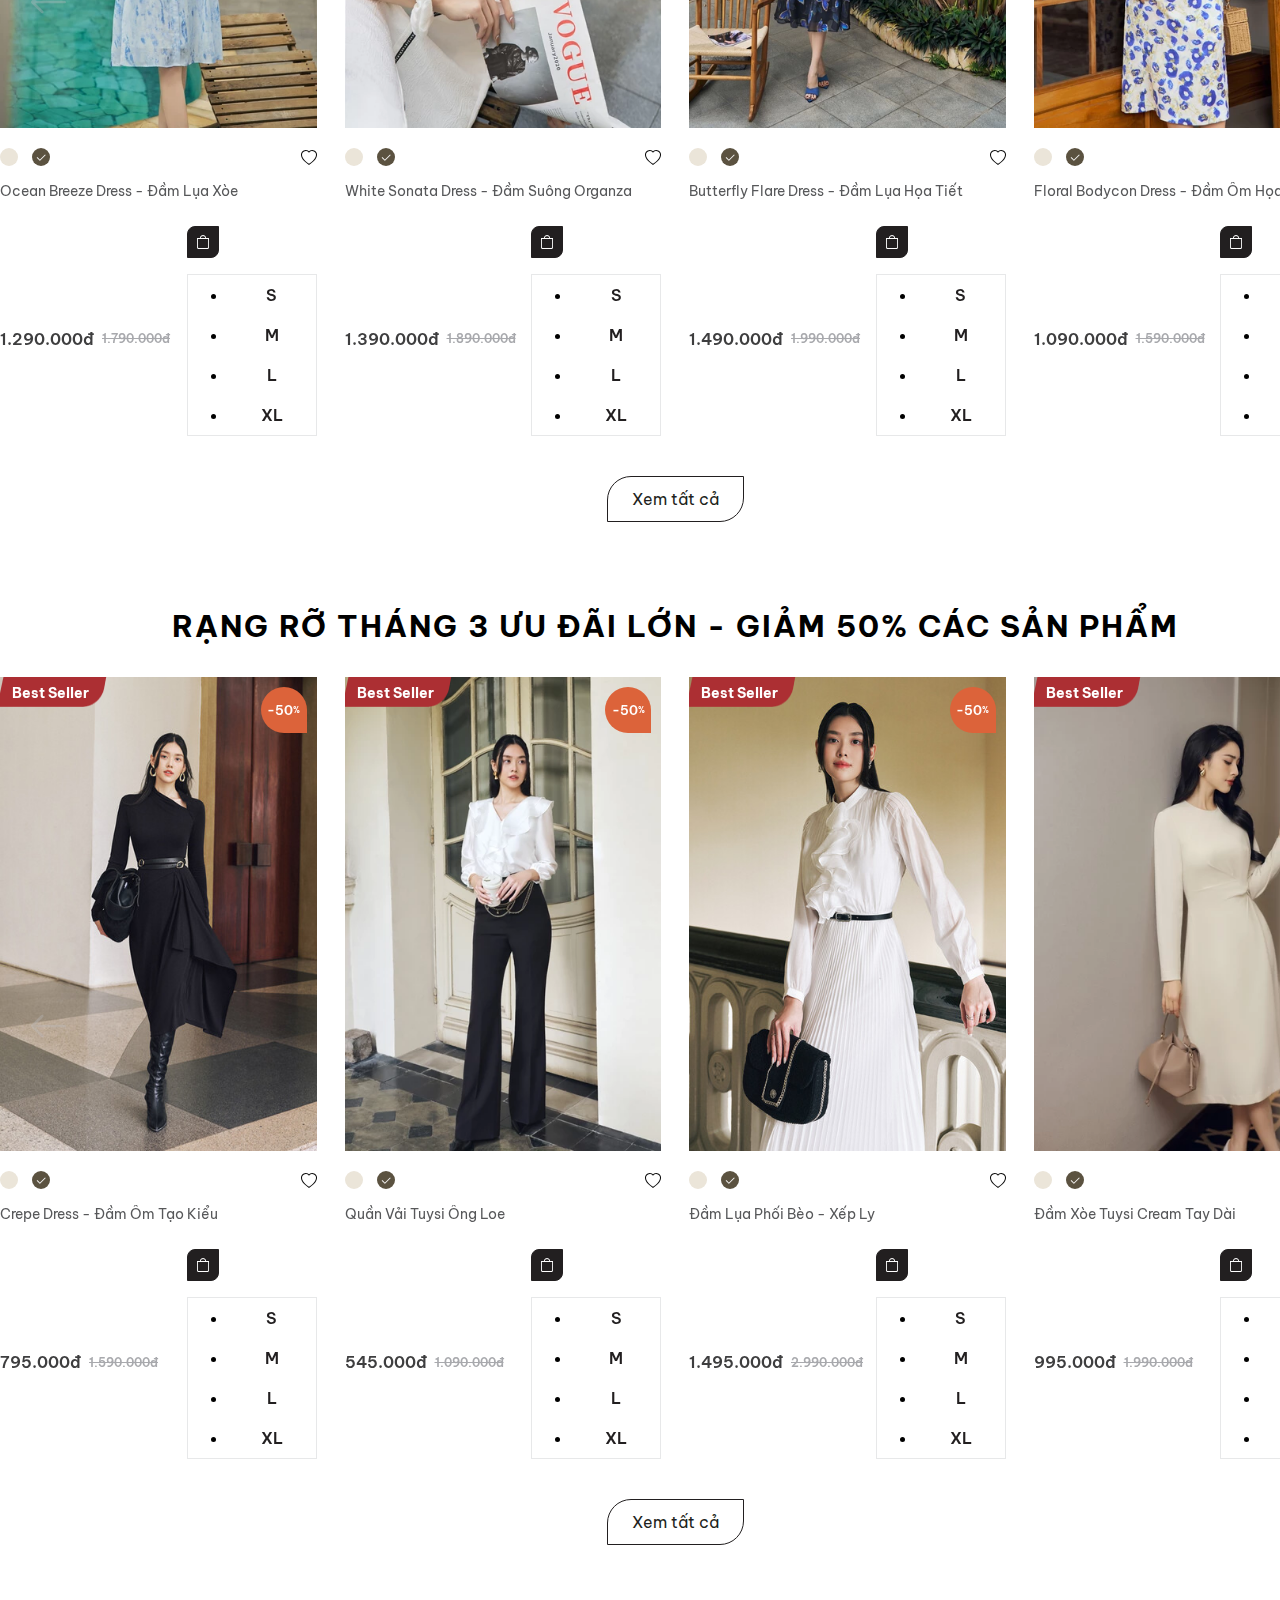
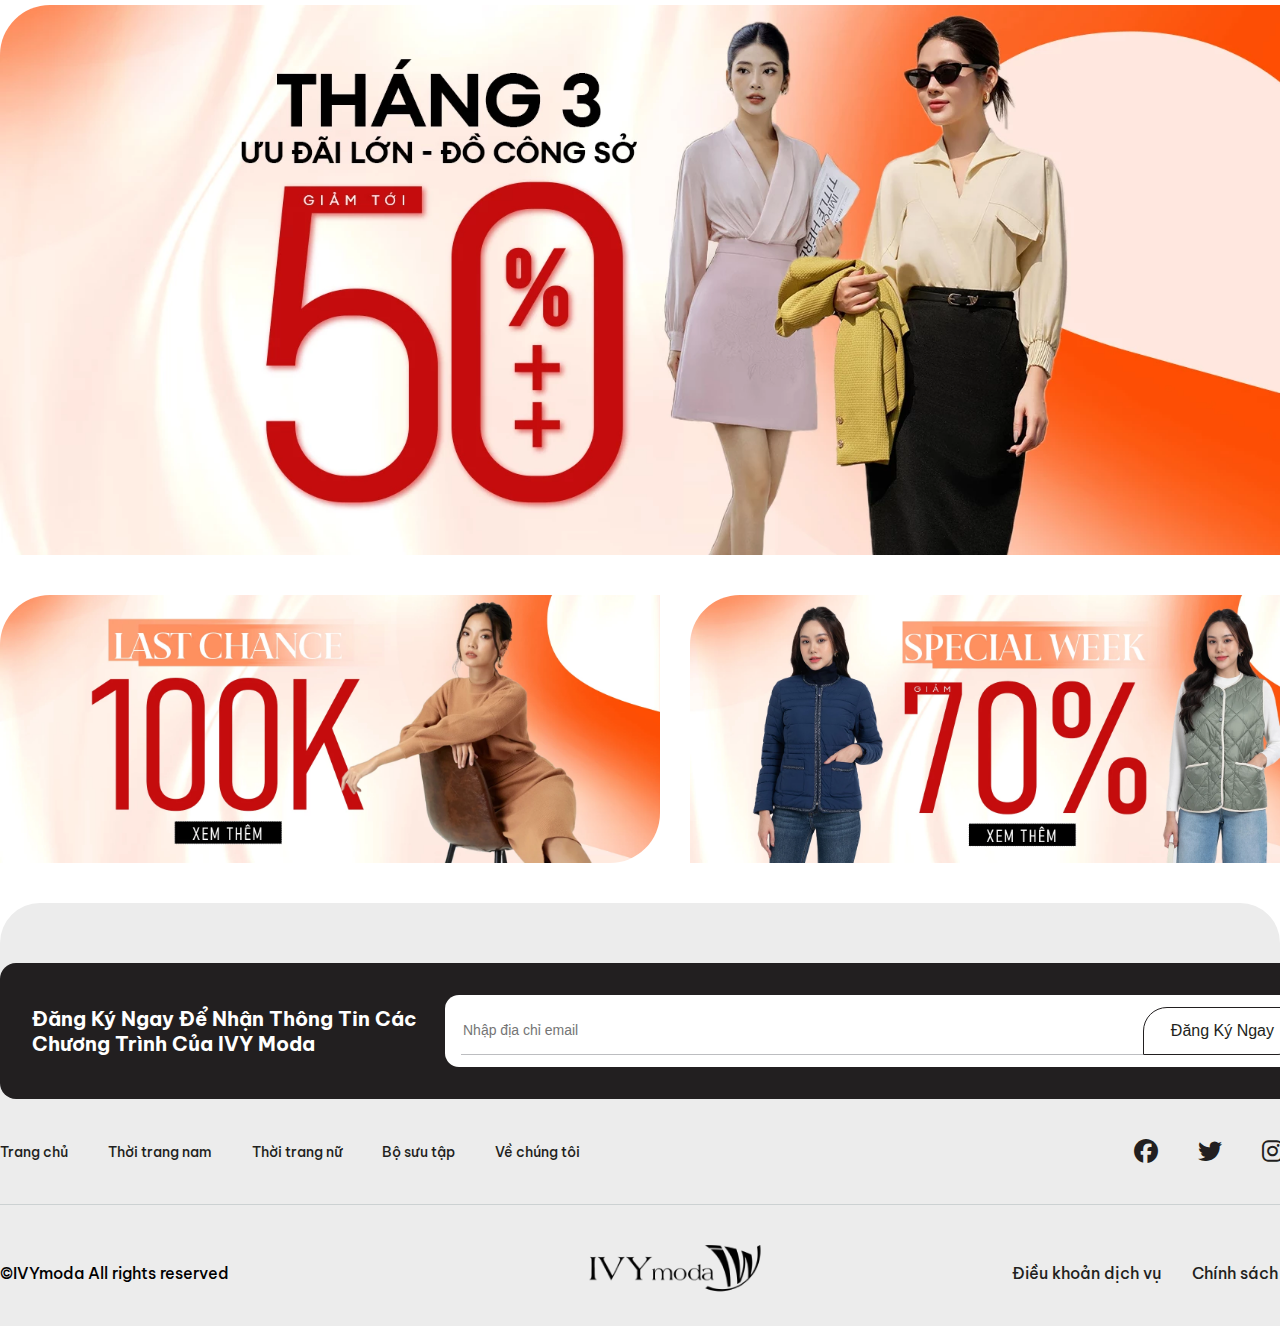
==== commit 777fd20b: "Add headphone" ====
--- a/index.html
+++ b/index.html
@@ -152,9 +152,27 @@
             <input type="text" placeholder="TÌM KIẾM SẢN PHẨM" />
           </form>
           <div class="inner-actions">
+            <!-- Collapse Headphone -->
             <div class="inner-headphone">
-              <a href="#"><i class="fa-solid fa-headphones"></i></a>
-            </div>
+              <a data-bs-toggle="collapse" href="#collapseHeadphone" role="button" aria-expanded="false" aria-controls="collapseHeadphone">
+                <i class="fa-solid fa-headphones"></i>
+              </a>
+              <div class="collapse" id="collapseHeadphone">
+                <div class="card card-body">
+                  <div class="inner-head">Trợ giúp</div>
+                  <nav class="inner-body">
+                    <ul>
+                      <li><a href="#"><i class="fa-solid fa-phone-volume"></i> Hotline</a></li>
+                      <li><a href="#"><i class="fa-regular fa-comment-dots"></i> Live chat</a></li>
+                      <li><a href="#"><i class="fa-solid fa-repeat"></i> Messenger</a></li>
+                      <li><a href="#"><i class="fa-solid fa-envelope"></i> Email</a></li>
+                      <li><a href="#"><i class="fa-solid fa-paw"></i> Tra cứu đơn hàng</a></li>
+                    </ul>
+                  </nav>
+                </div>
+              </div>
+            </div>
+            <!-- End Collapse Headphone -->
             <div class="inner-user">
               <a href="#"><i class="fa-regular fa-user"></i></a>
             </div>
--- a/assets/css/style.css
+++ b/assets/css/style.css
@@ -309,6 +309,56 @@
 
 /* End Menu Mobile */
 
+/* Headphone */
+.header .inner-headphone {
+  position: relative;
+}
+
+#collapseHeadphone {
+  position: absolute;
+  top: 40px;
+  right: 0;
+  width: 250px;
+}
+
+#collapseHeadphone .card {
+  border: 1px solid #E7E8E9;
+  padding: 20px;
+}
+
+#collapseHeadphone .inner-head {
+  font-weight: 600;
+  font-size: 16px;
+  margin-bottom: 16px;
+  padding-bottom: 16px;
+  border-bottom: 1px solid #F7F8F9;
+}
+
+#collapseHeadphone ul {
+  list-style: none;
+  padding: 0;
+  margin: 0;
+  display: flex;
+  flex-direction: column;
+  gap: 20px;
+}
+
+#collapseHeadphone ul a {
+  display: flex;
+  align-items: center;
+  gap: 12px;
+  color: #808285;
+  font-weight: 600;
+  font-size: 14px;
+  transition: all 0.3s ease-out;
+}
+
+#collapseHeadphone ul a:hover {
+  color: var(--color-text);
+}
+
+/* End Headphone */
+
 /* Cart Mobible */
 #cart-mobile {
   width: 360px;
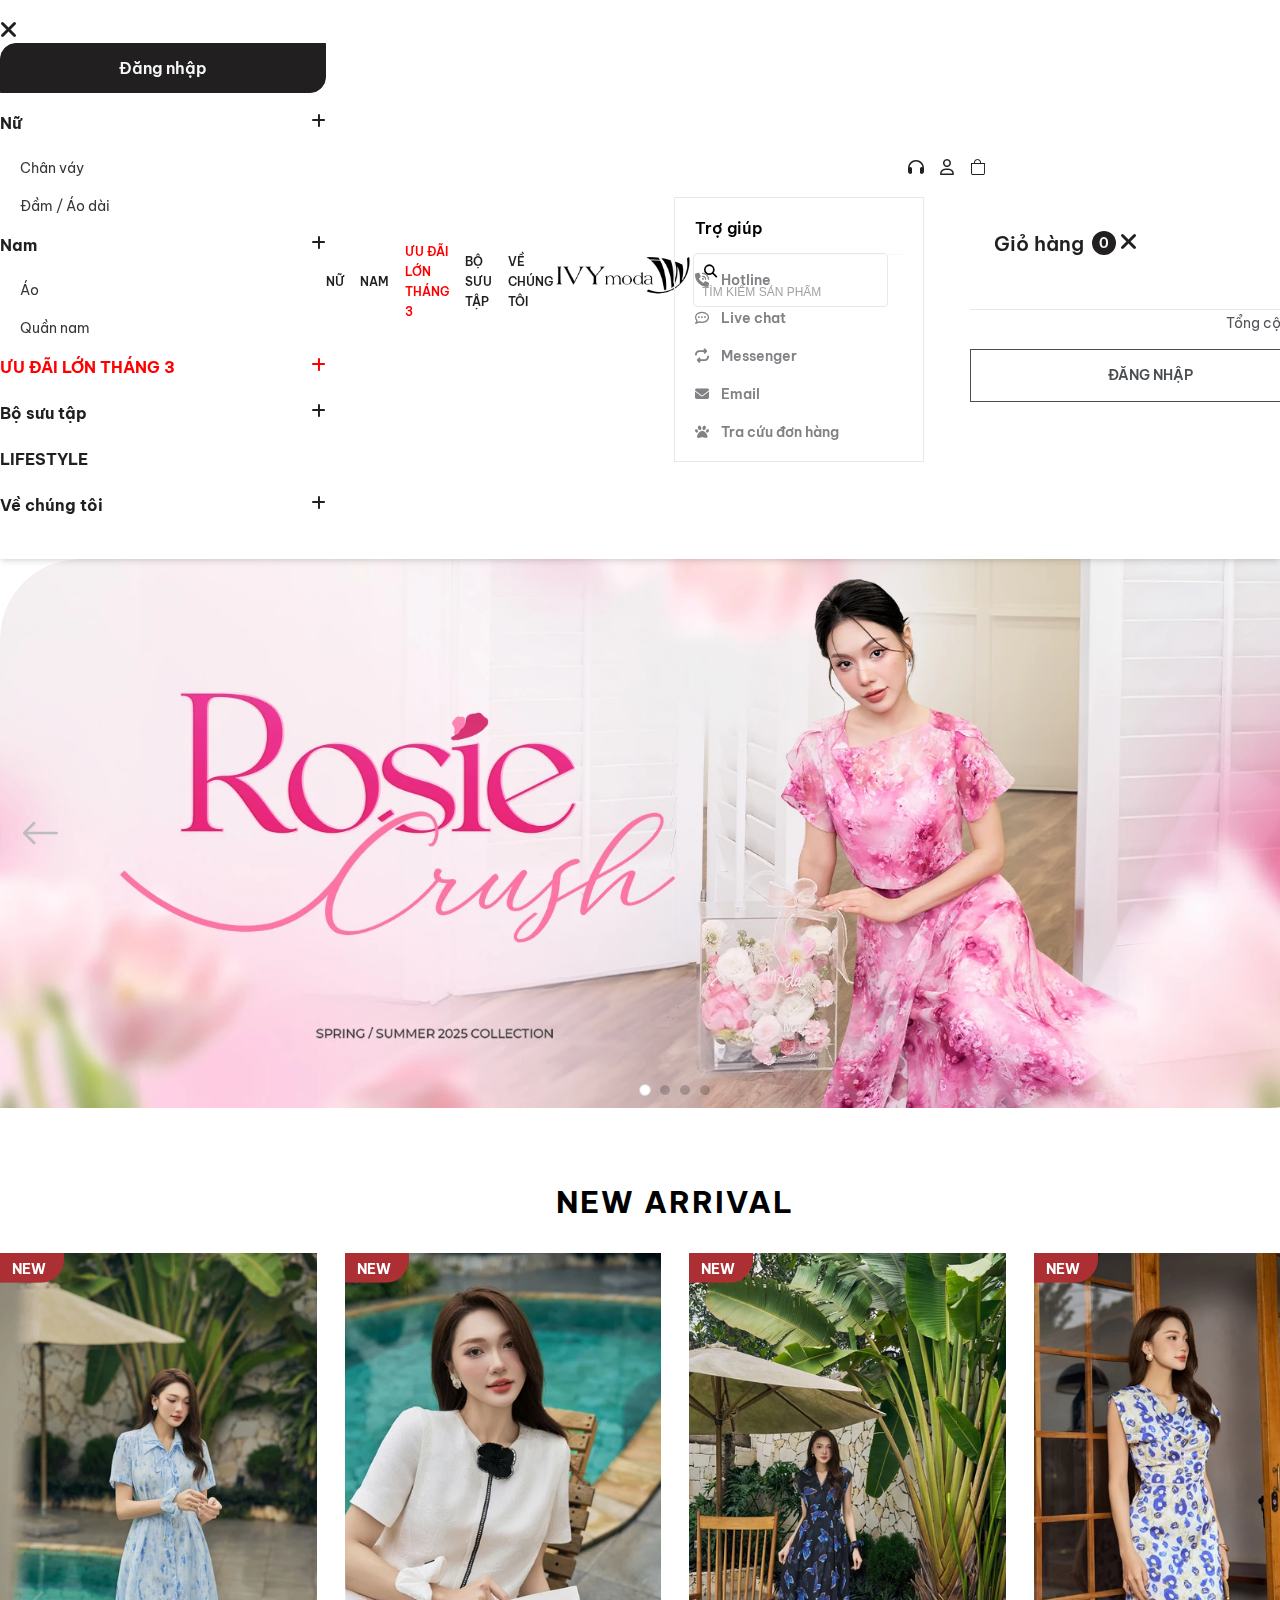
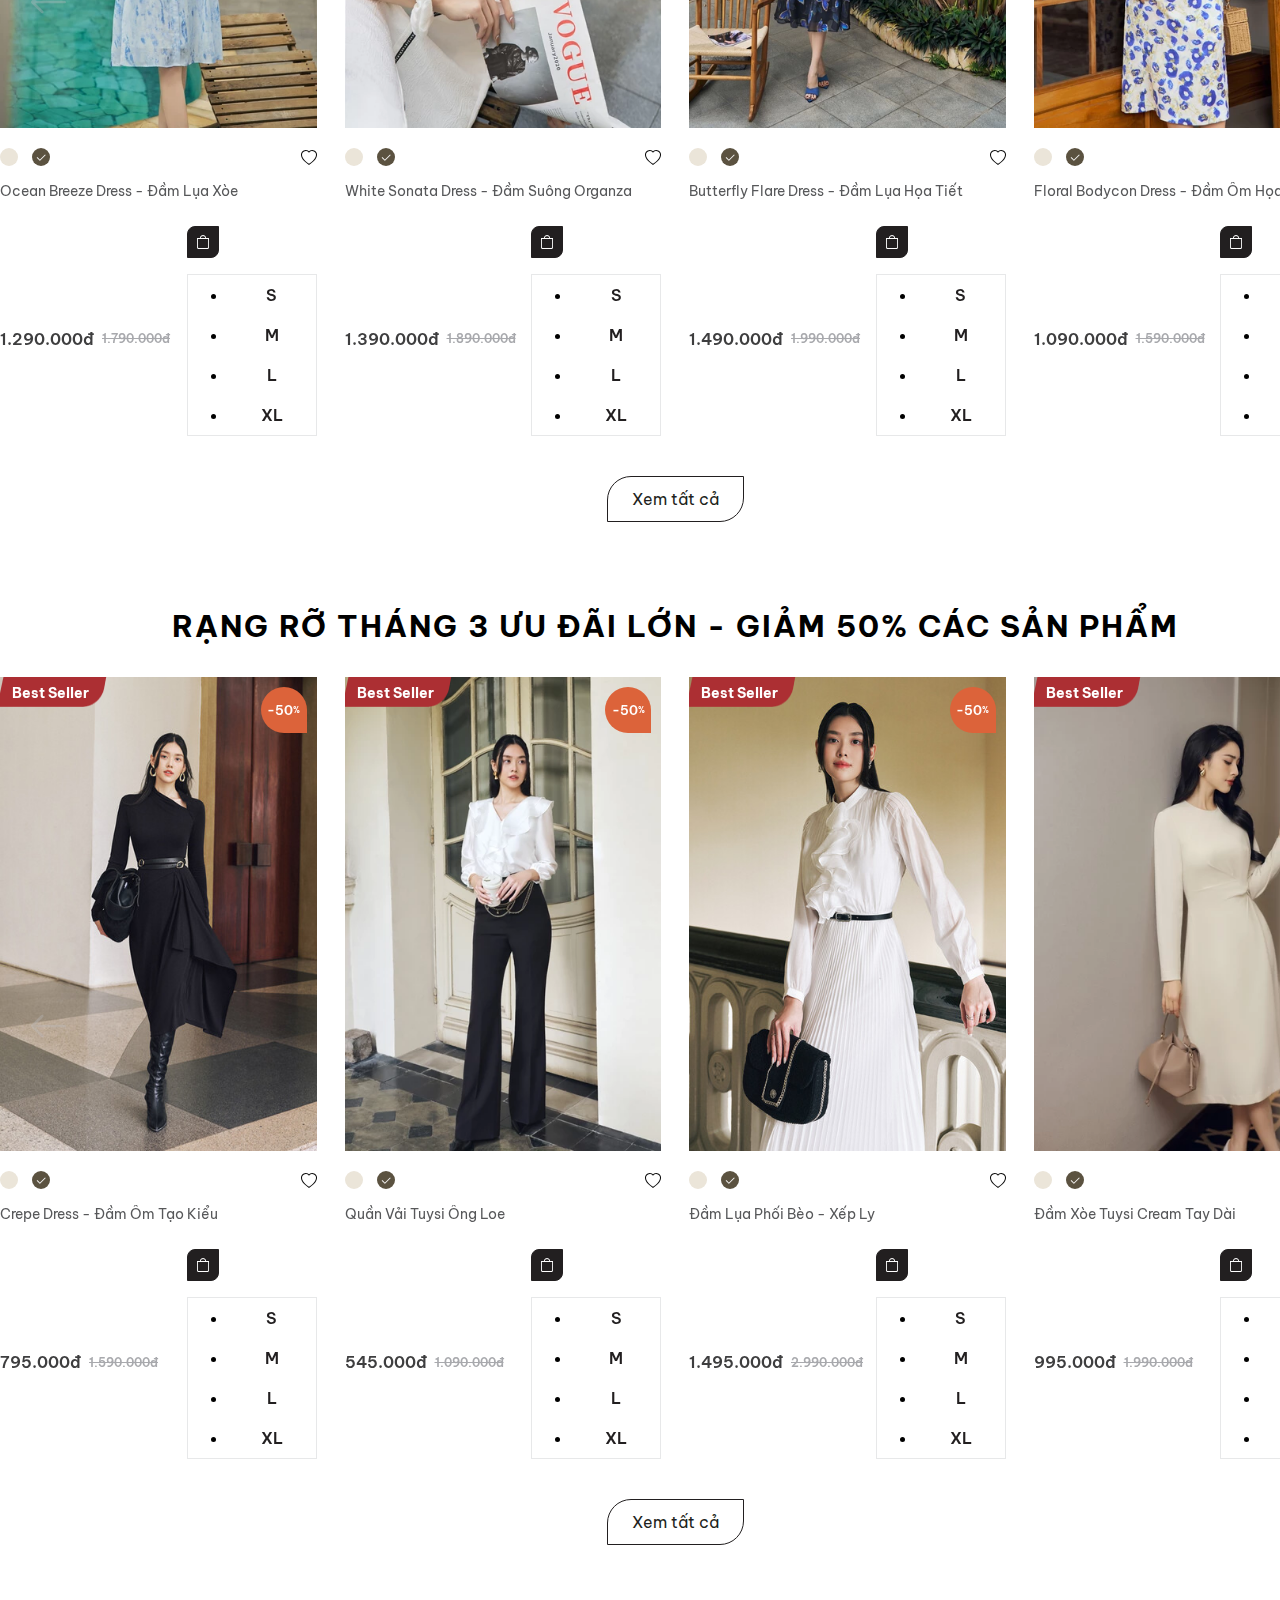
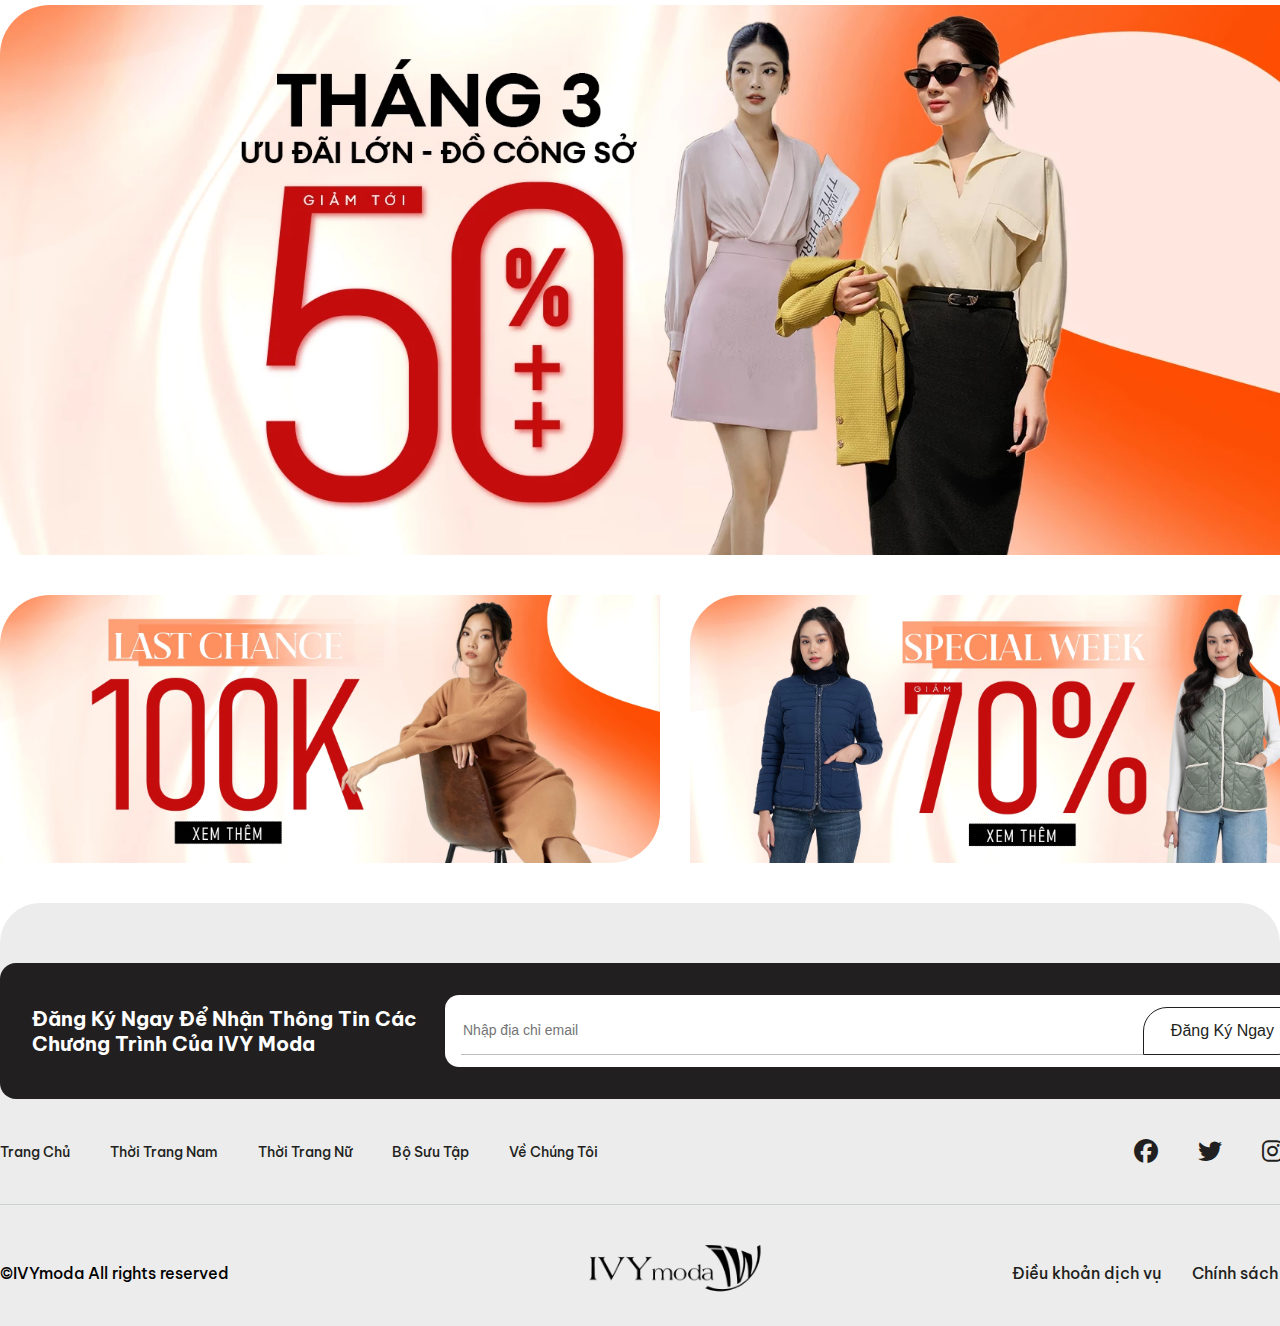
==== commit 2d261392: "Fix footer" ====
--- a/index.html
+++ b/index.html
@@ -1190,6 +1190,10 @@
   <!-- Swiper JS -->
   <script src="https://cdn.jsdelivr.net/npm/swiper@11/swiper-bundle.min.js"></script>
 
+  <!-- AOS -->
+  <script src="https://unpkg.com/aos@2.3.1/dist/aos.js"></script>
+  <script src="./assets/js/aos.js"></script>
+
   <!-- JS -->
   <script src="./assets/js/swiper.js"></script>
 
--- a/assets/css/style.css
+++ b/assets/css/style.css
@@ -1065,6 +1065,7 @@
   color: var(--color-text);
   font-weight: 500;
   font-size: 14px;
+  text-transform: capitalize;
 }
 
 .footer .inner-middle .inner-links ul a:hover,
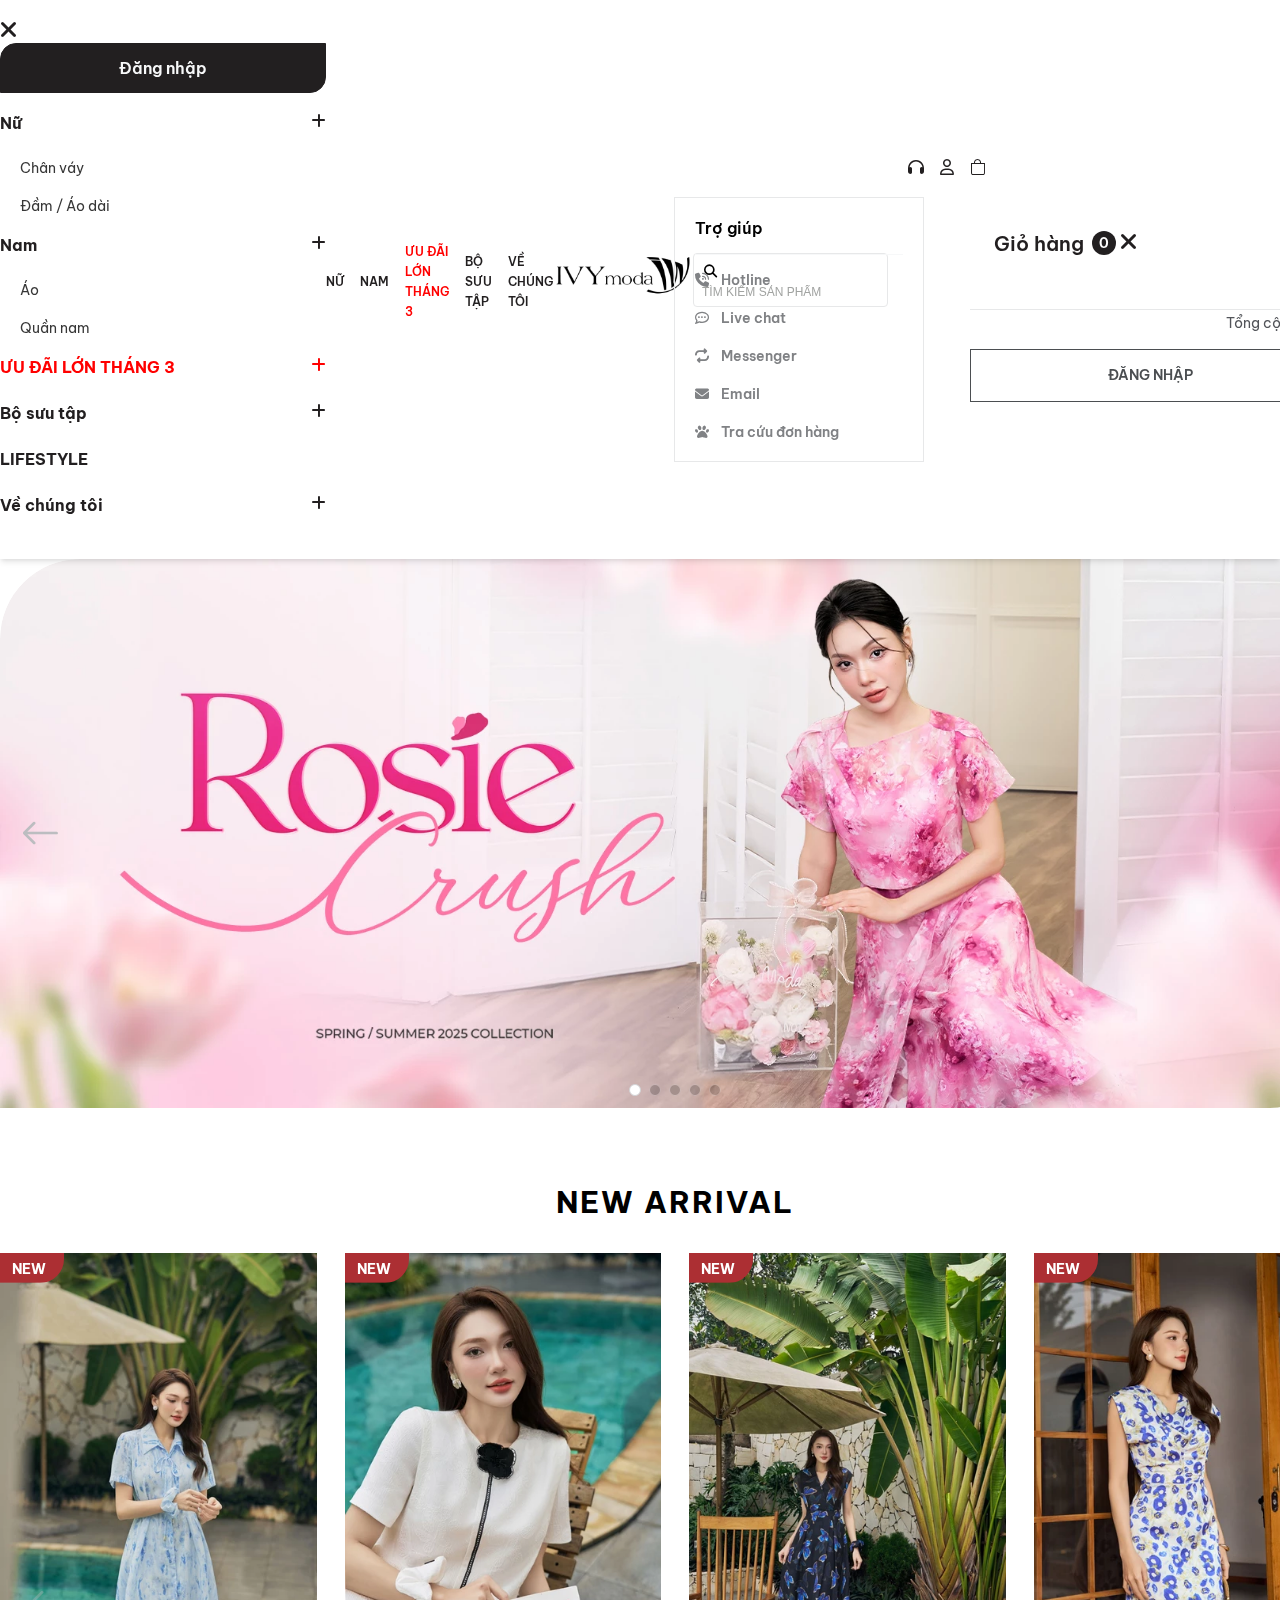
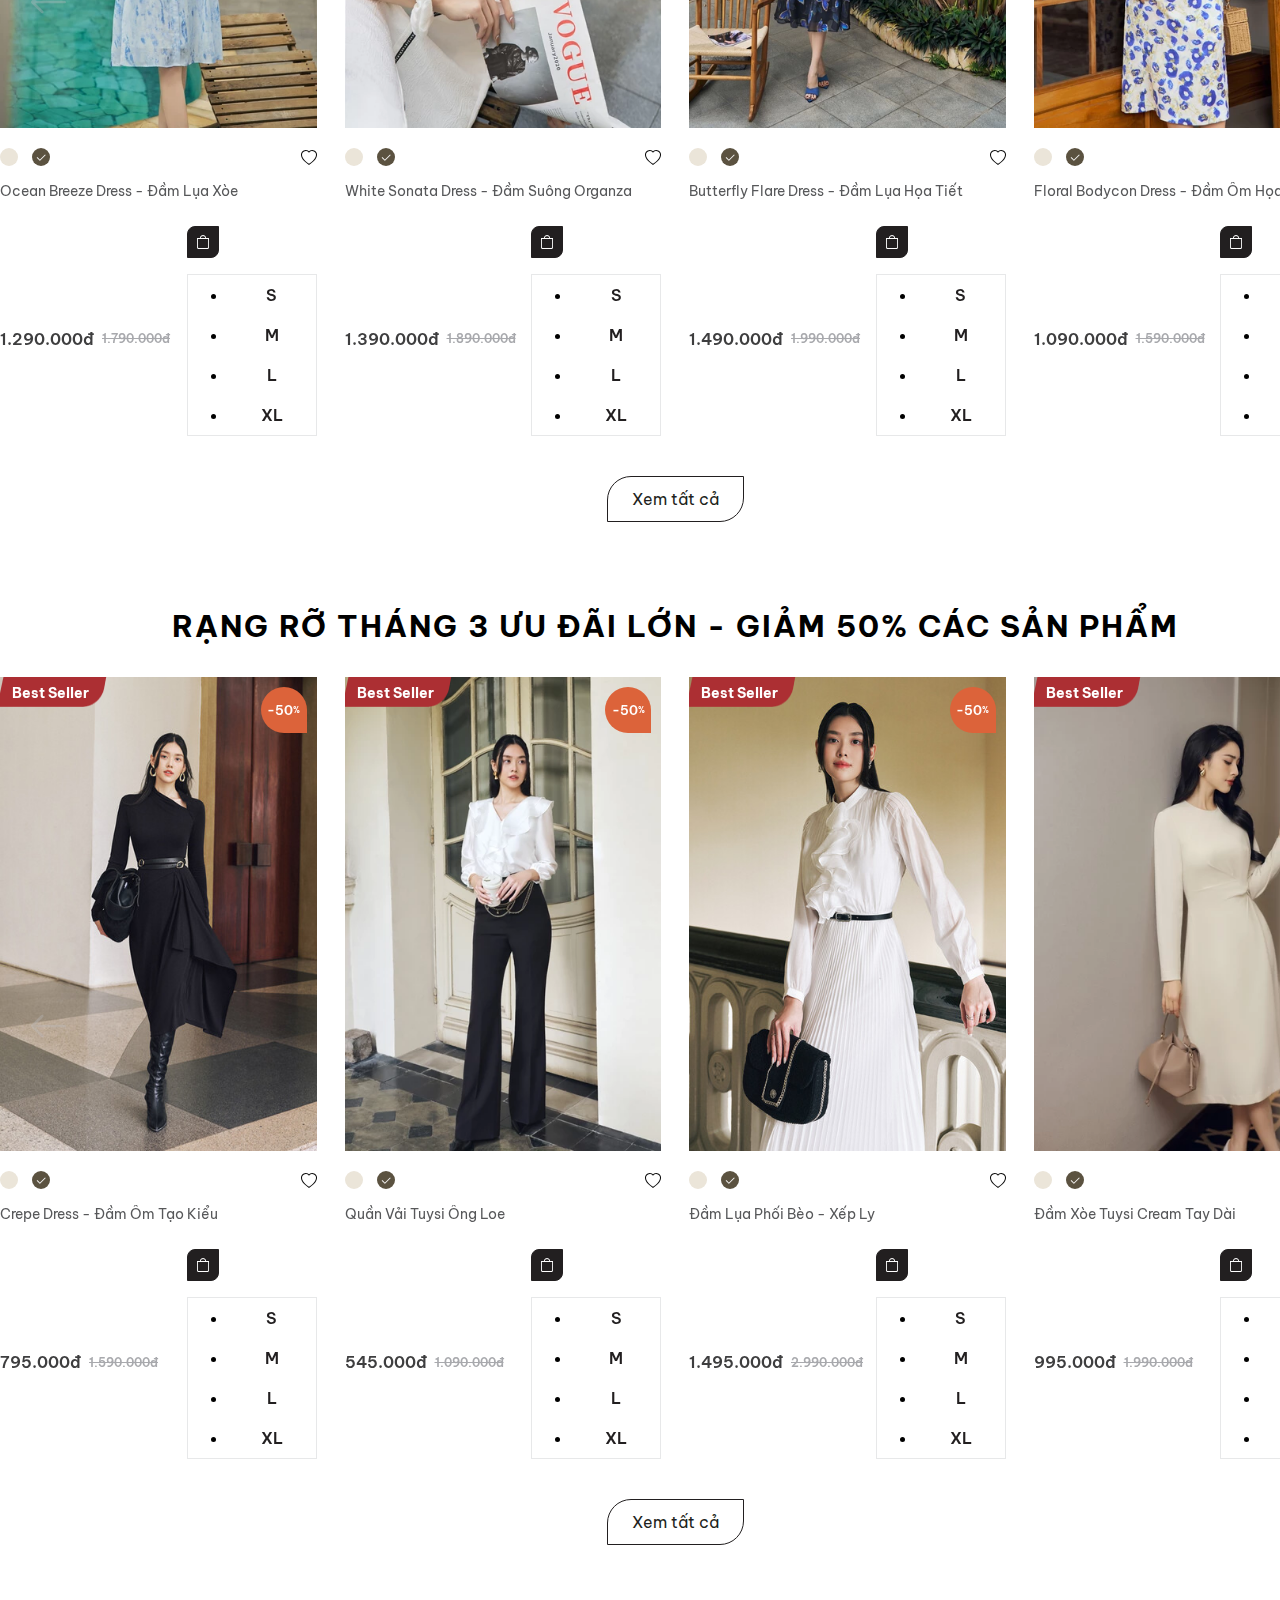
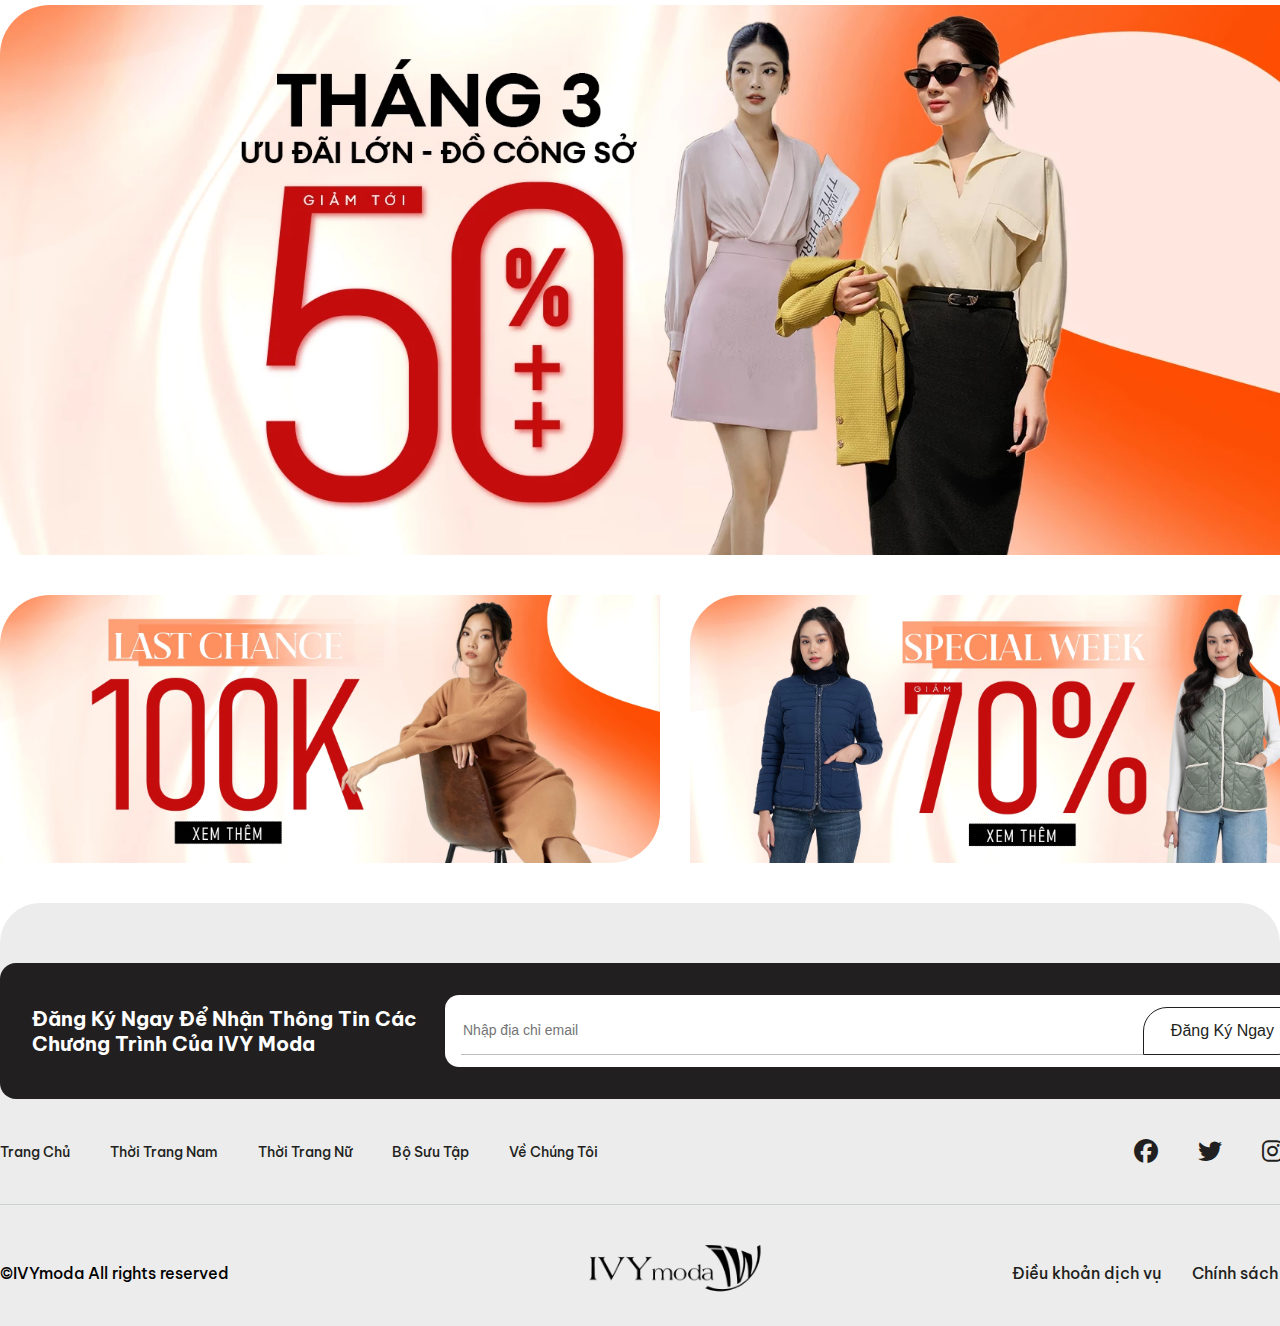
==== commit 589bb364: "Add banner 5" ====
--- a/index.html
+++ b/index.html
@@ -233,6 +233,11 @@
               <img src="./assets/images/banner-3.webp" alt="">
             </a>
           </div>
+          <div class="swiper-slide inner-item">
+            <a href="#">
+              <img src="./assets/images/banner-5.webp" alt="">
+            </a>
+          </div>
         </div>
         <div class="swiper-button-next"><i class="bi bi-arrow-right"></i></div>
         <div class="swiper-button-prev"><i class="bi bi-arrow-left"></i></div>
